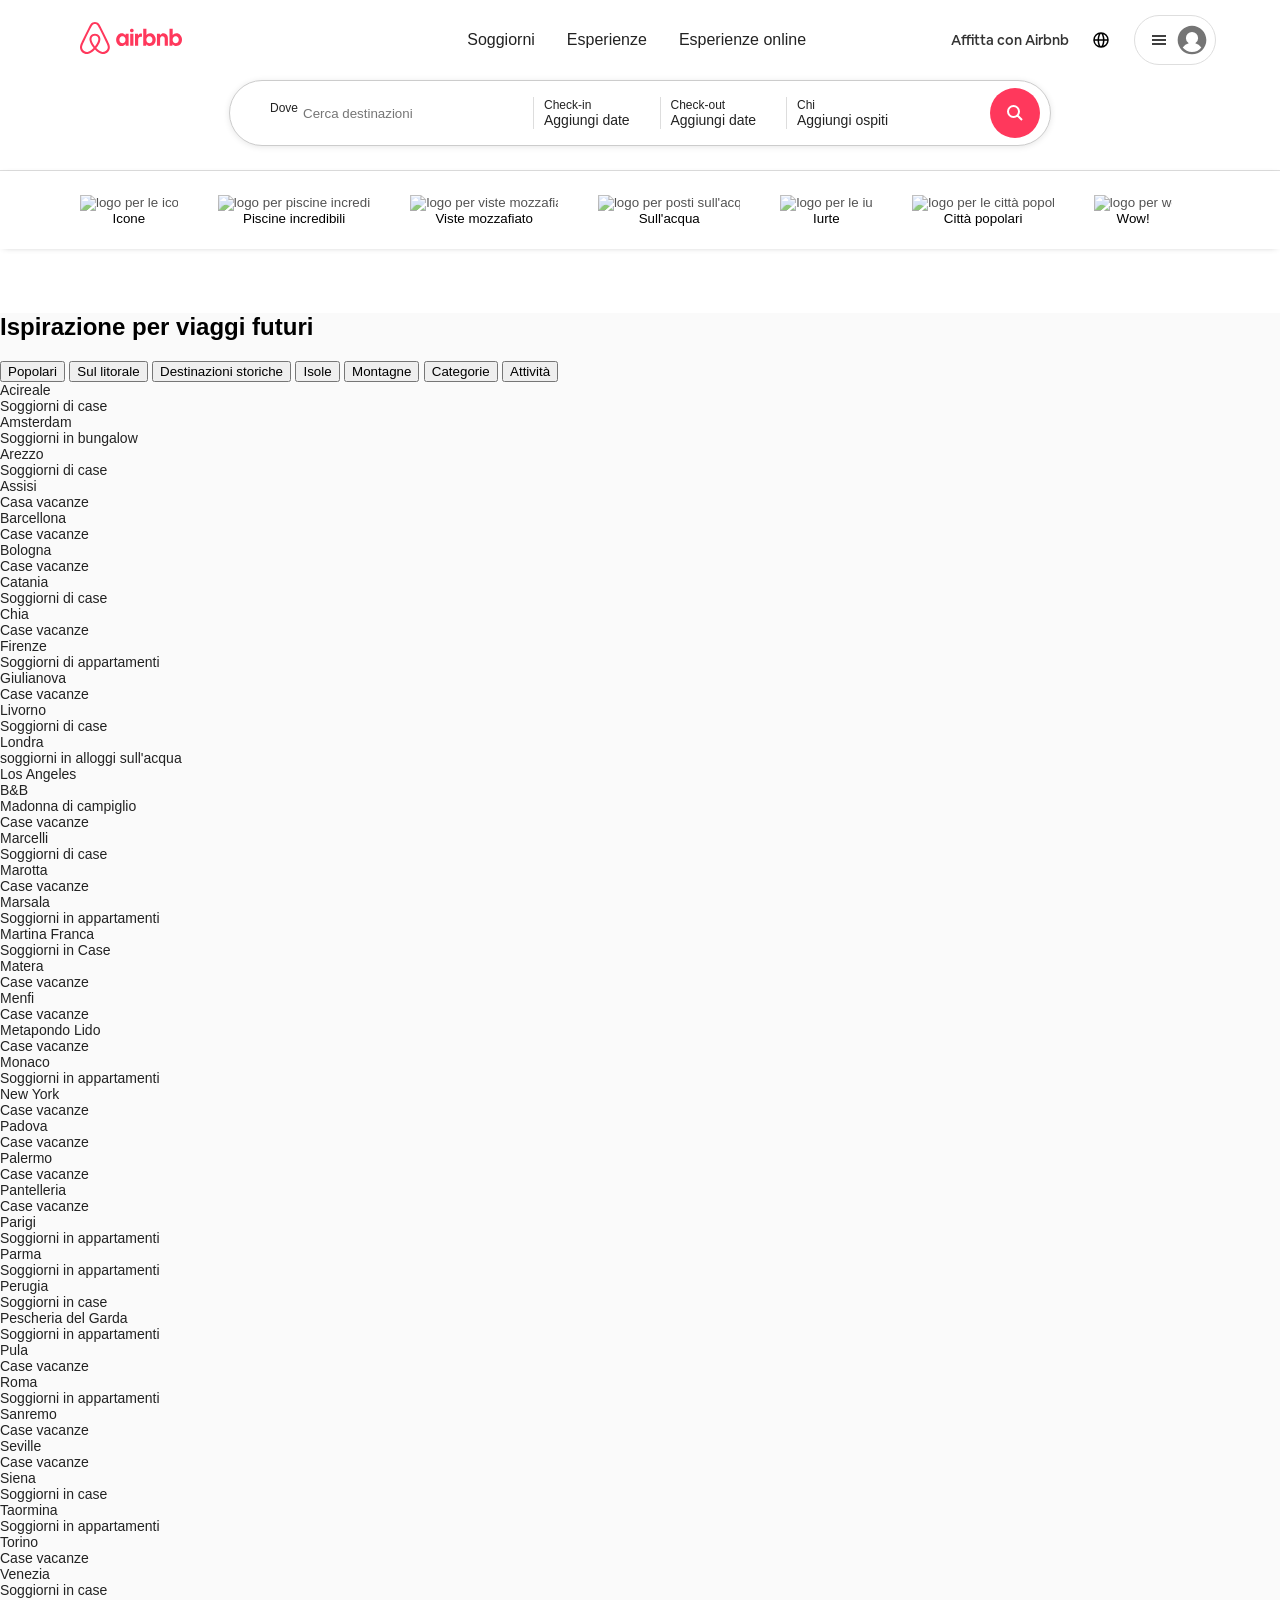
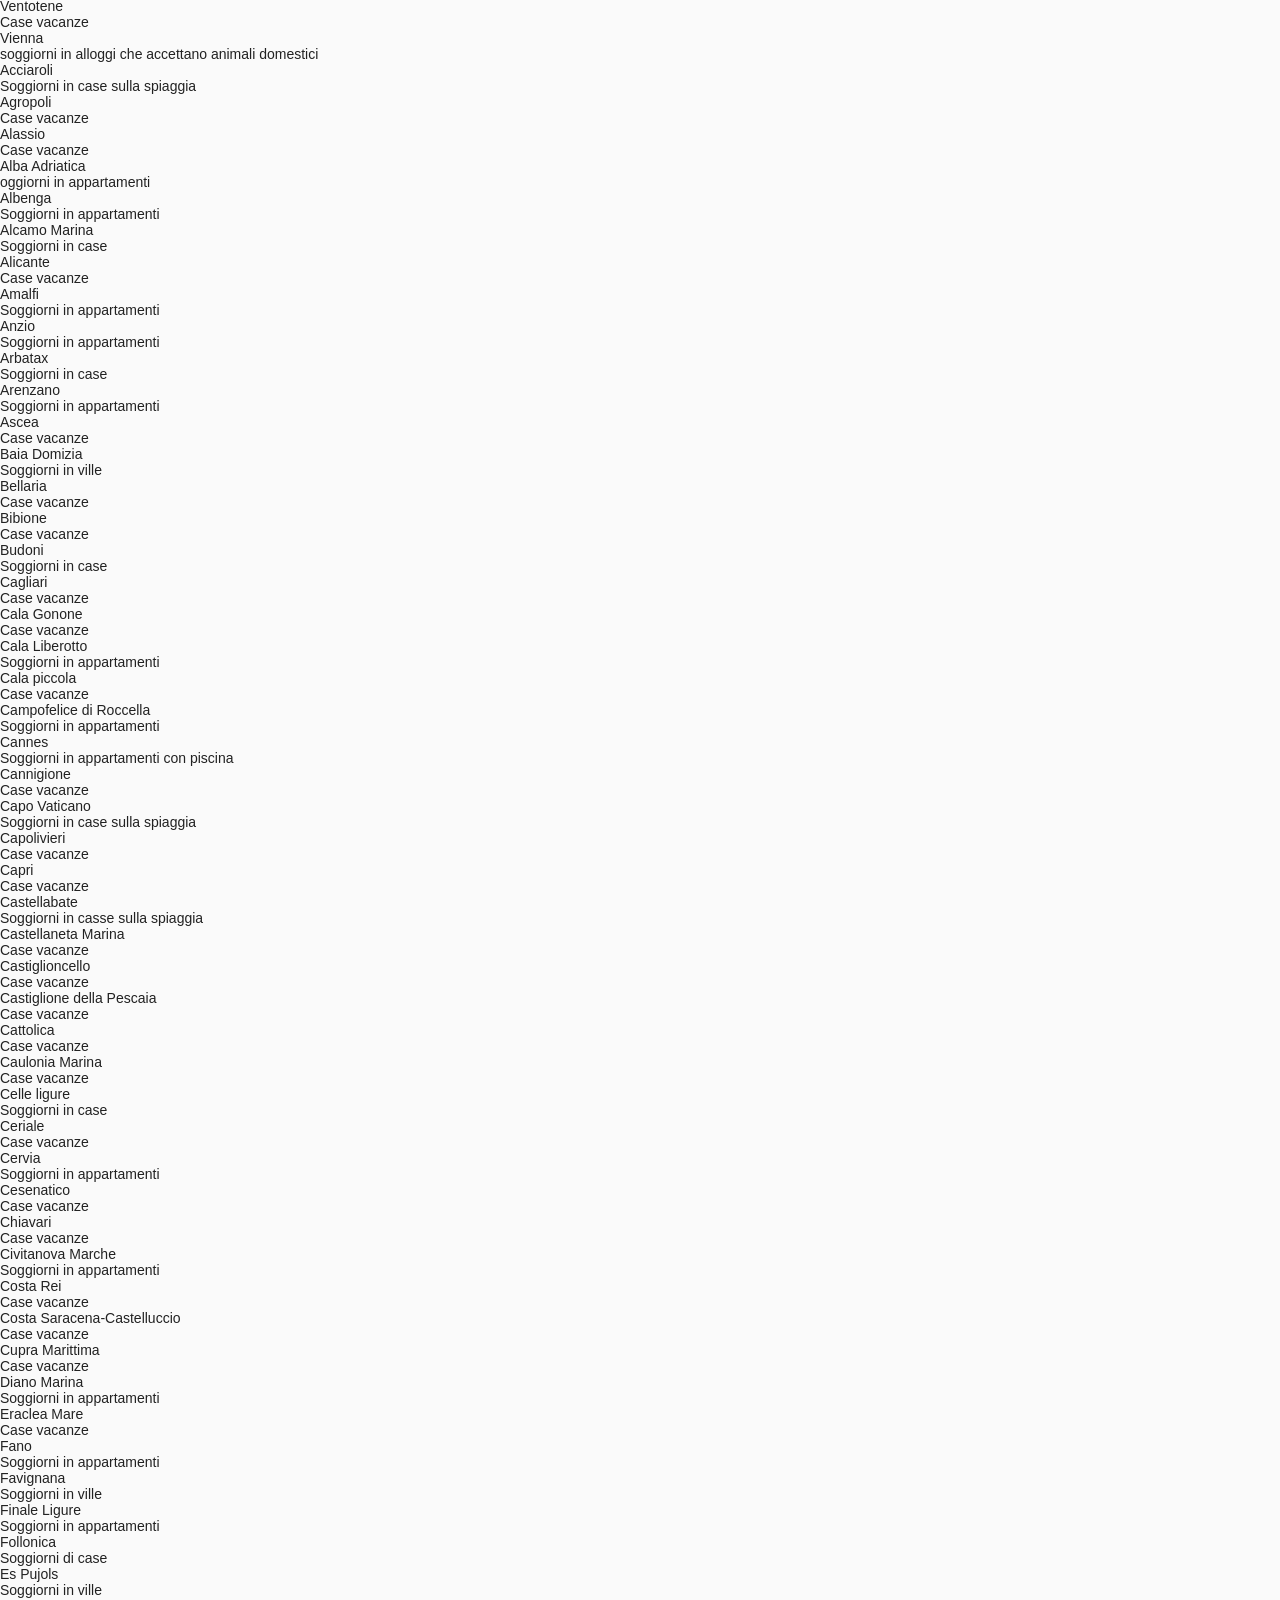
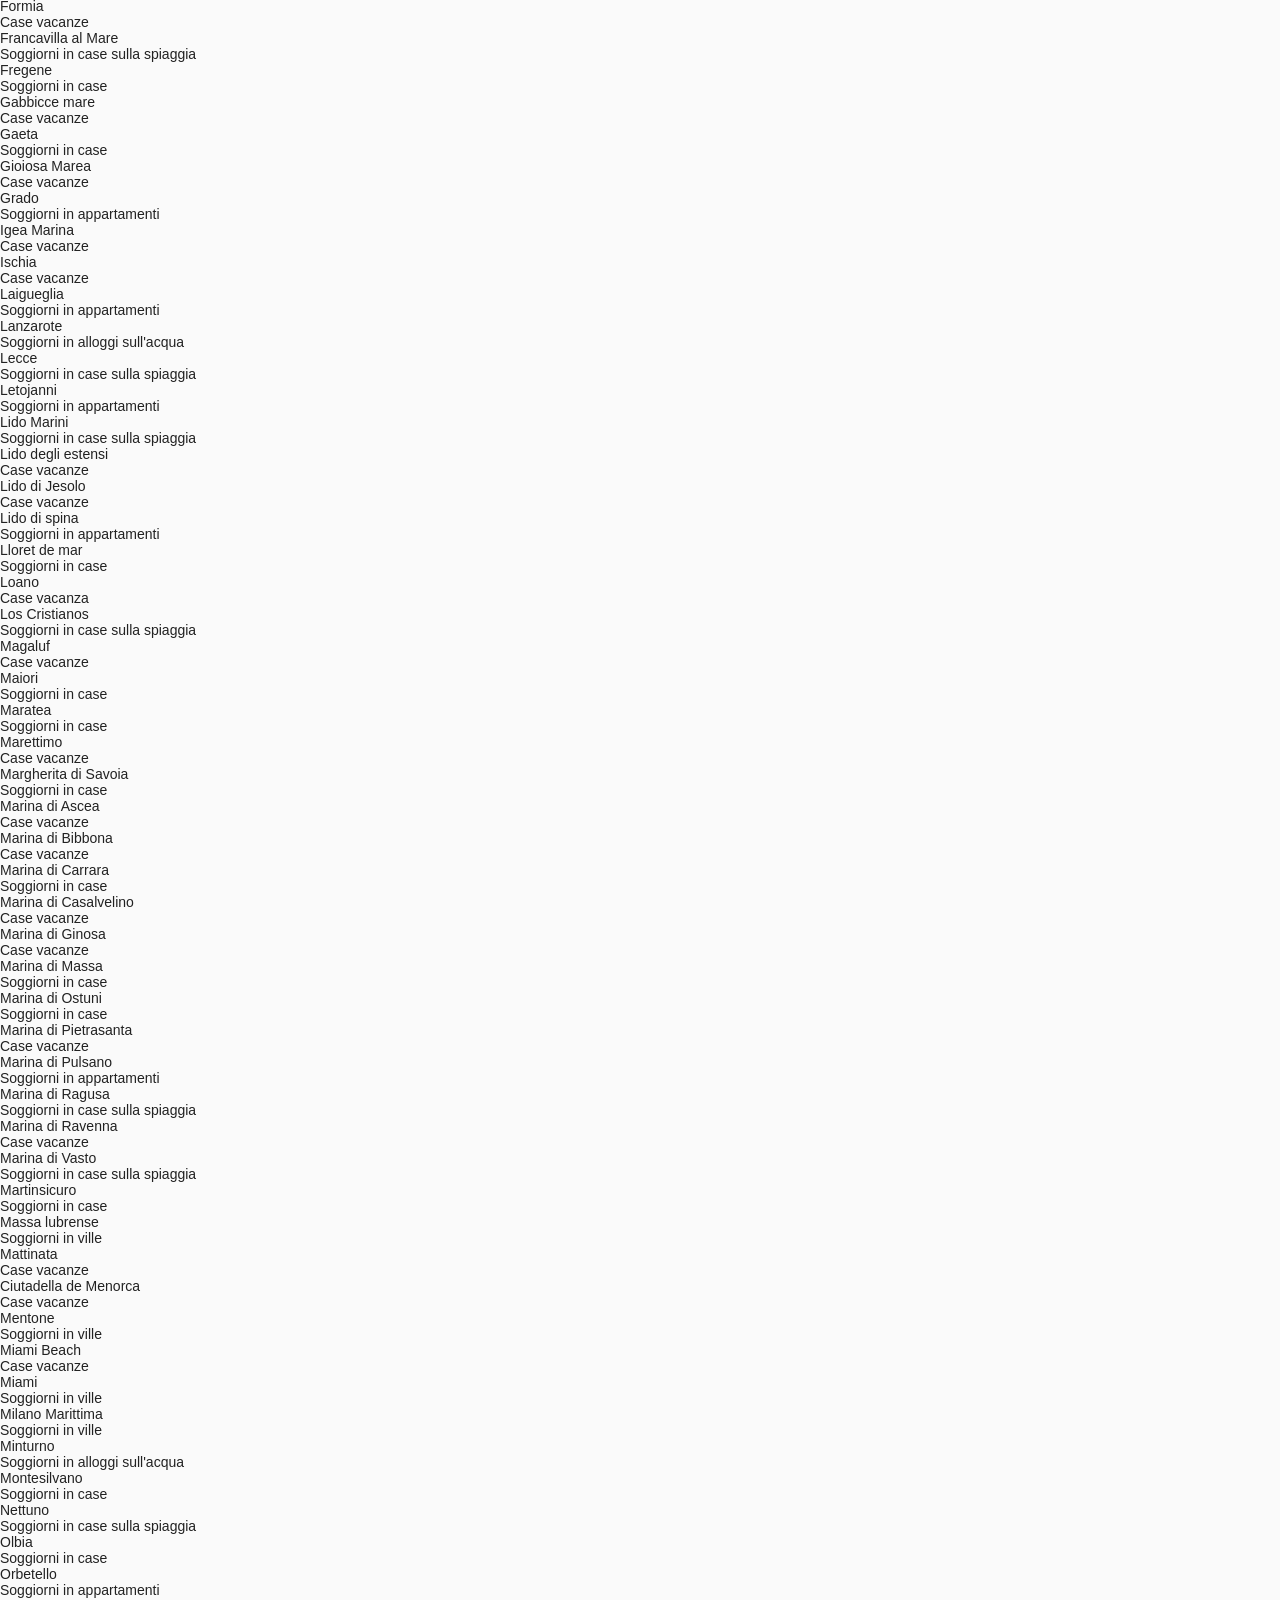
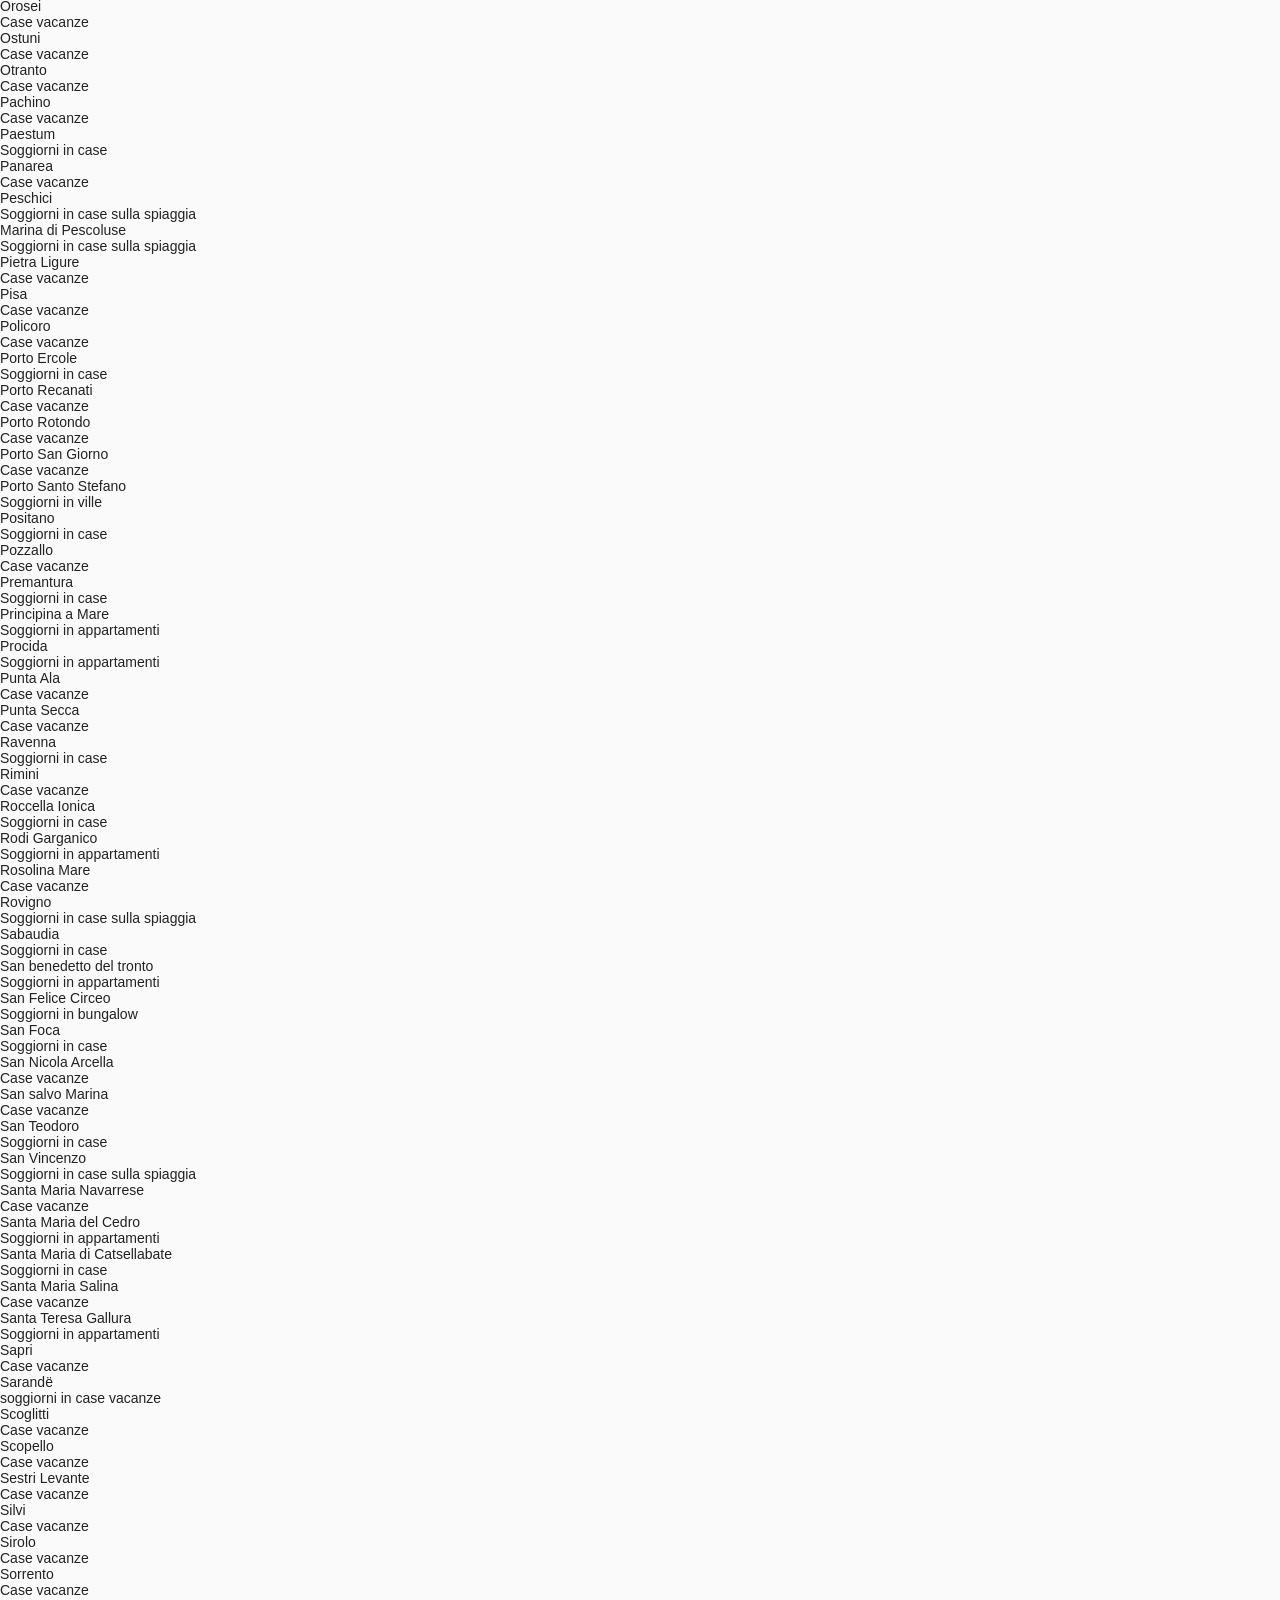
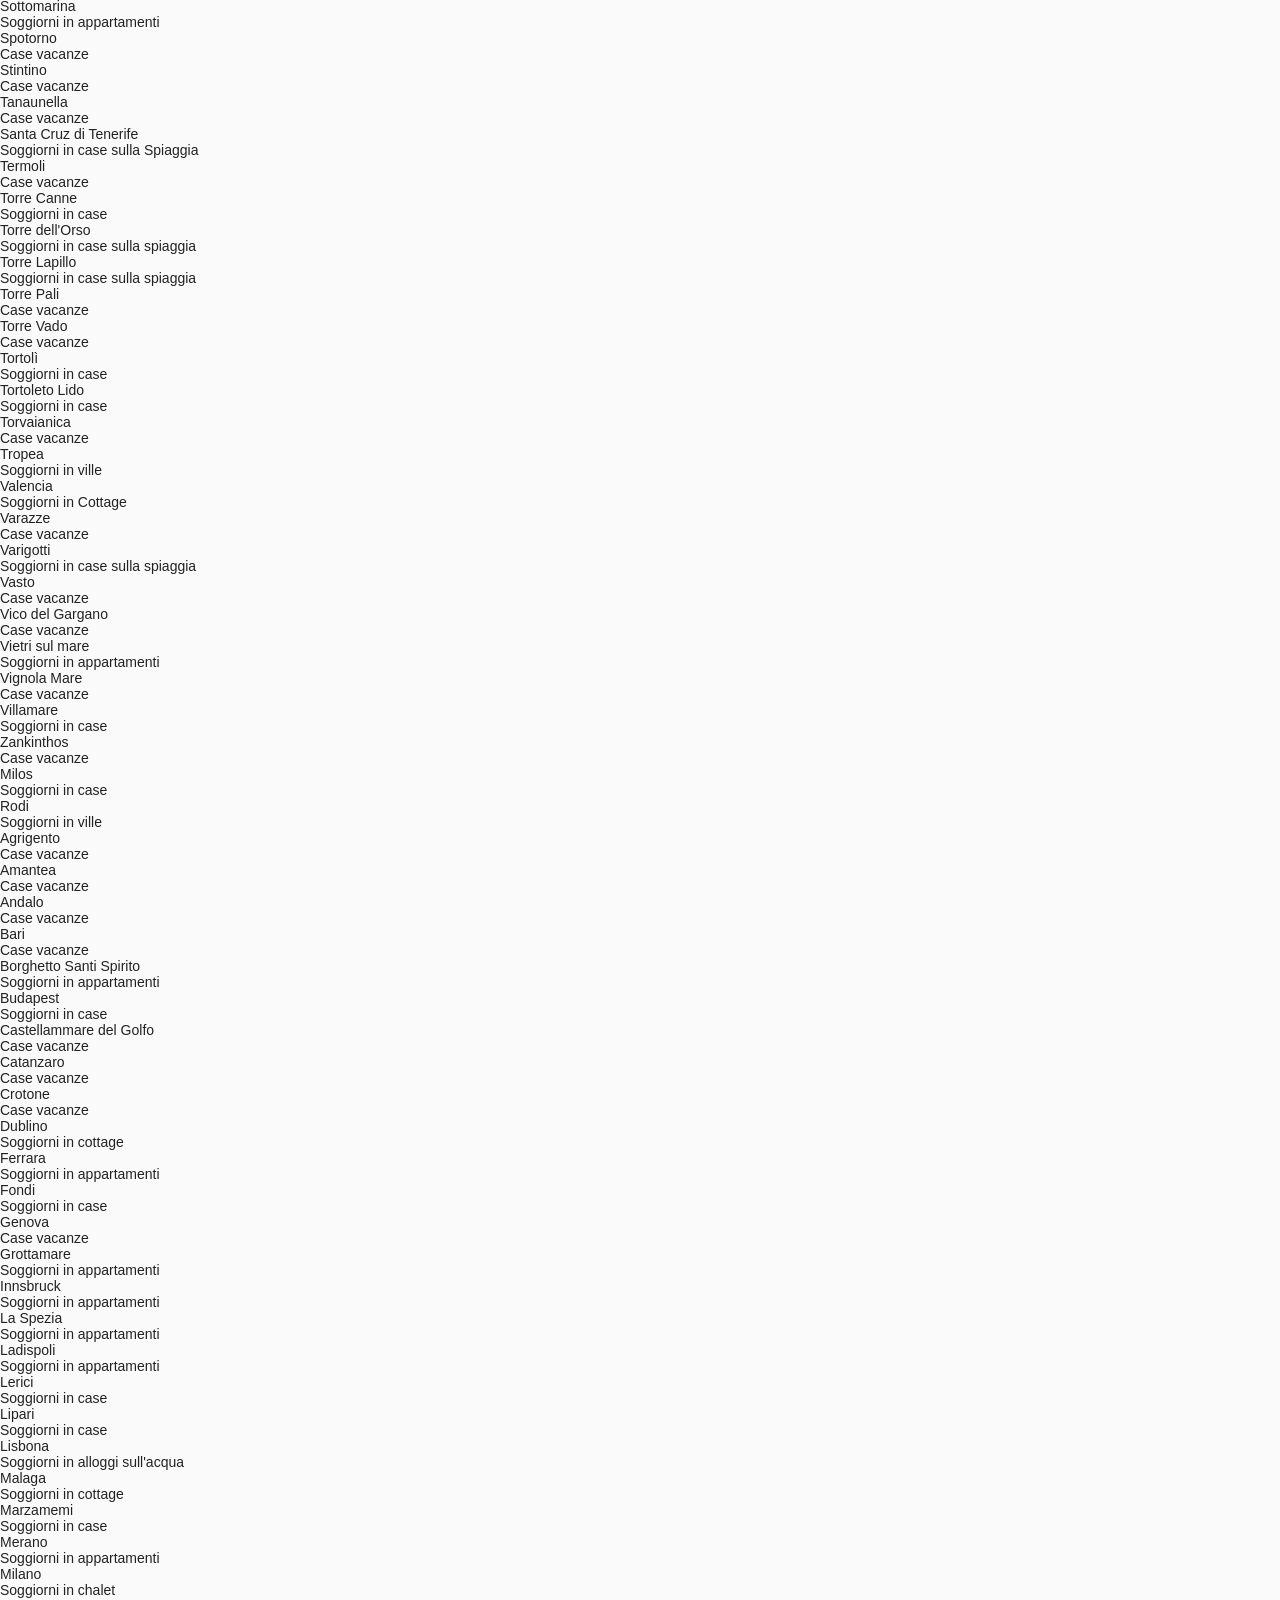
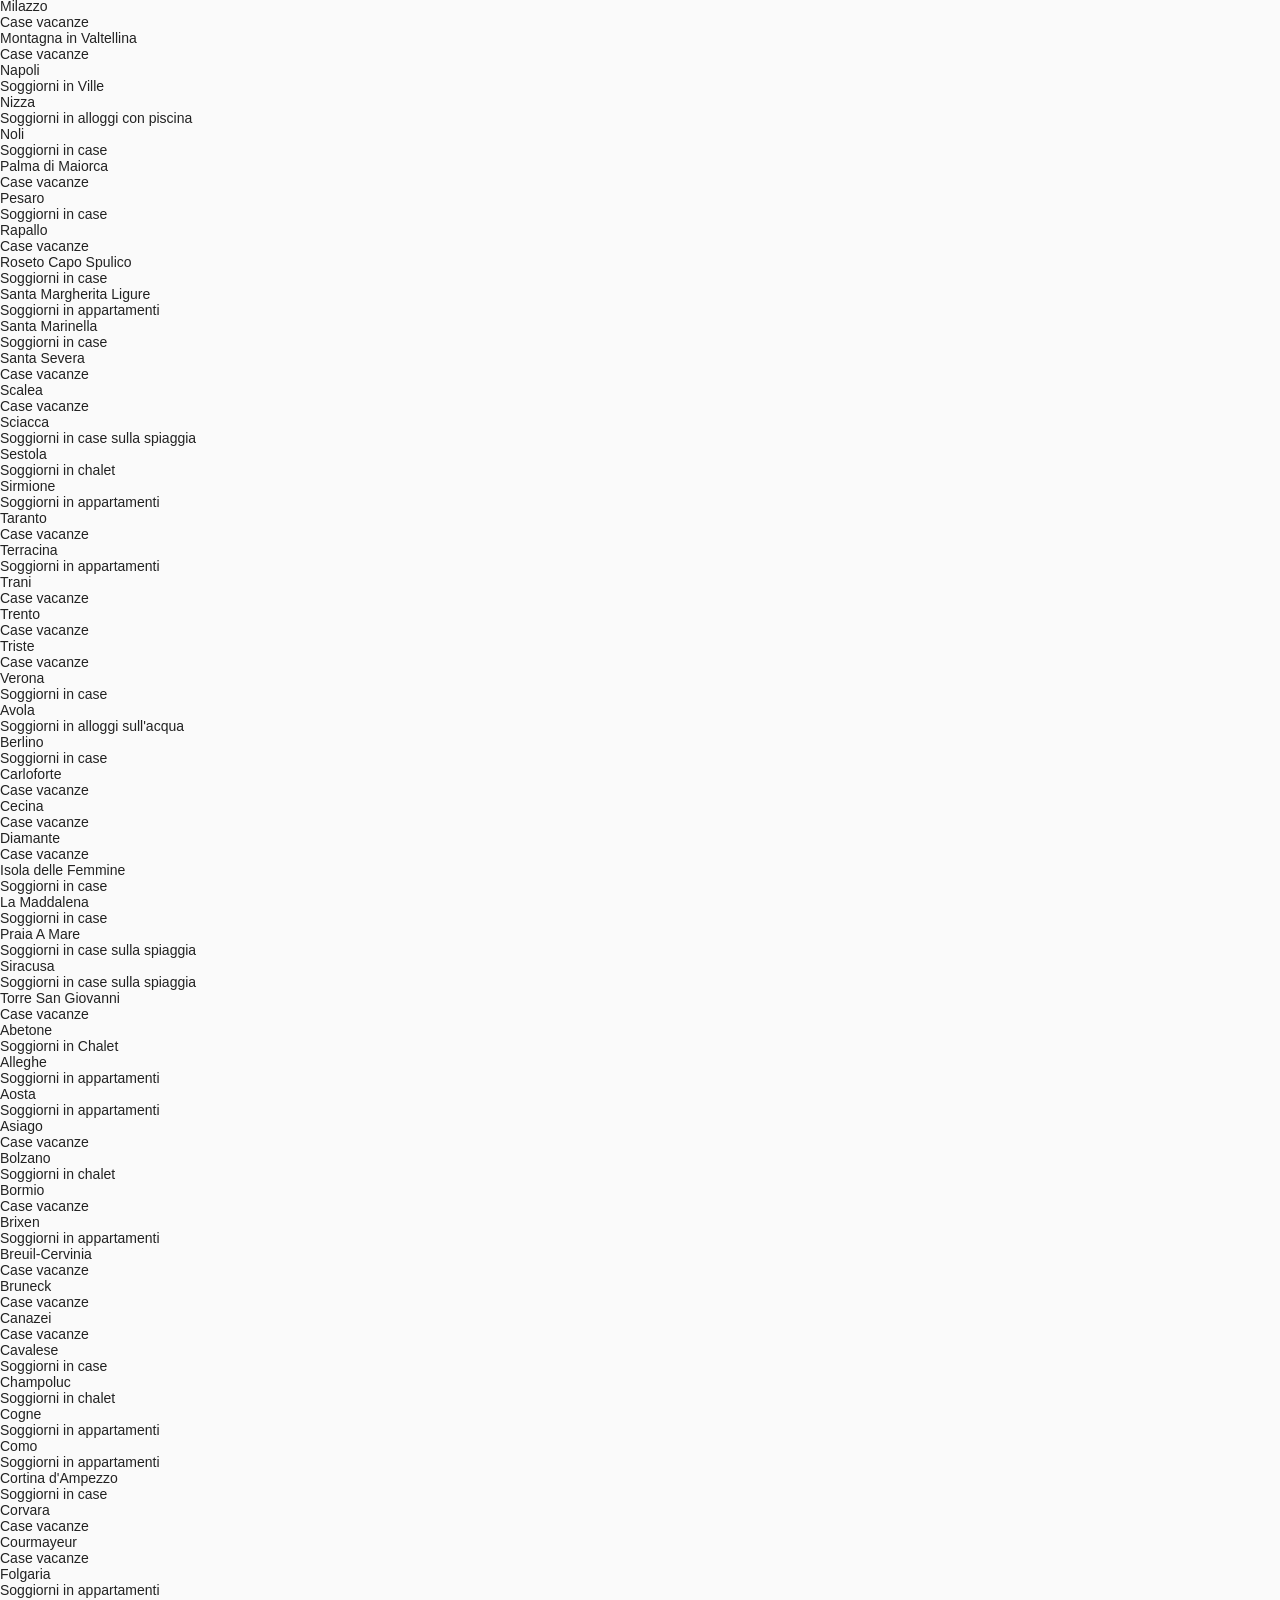
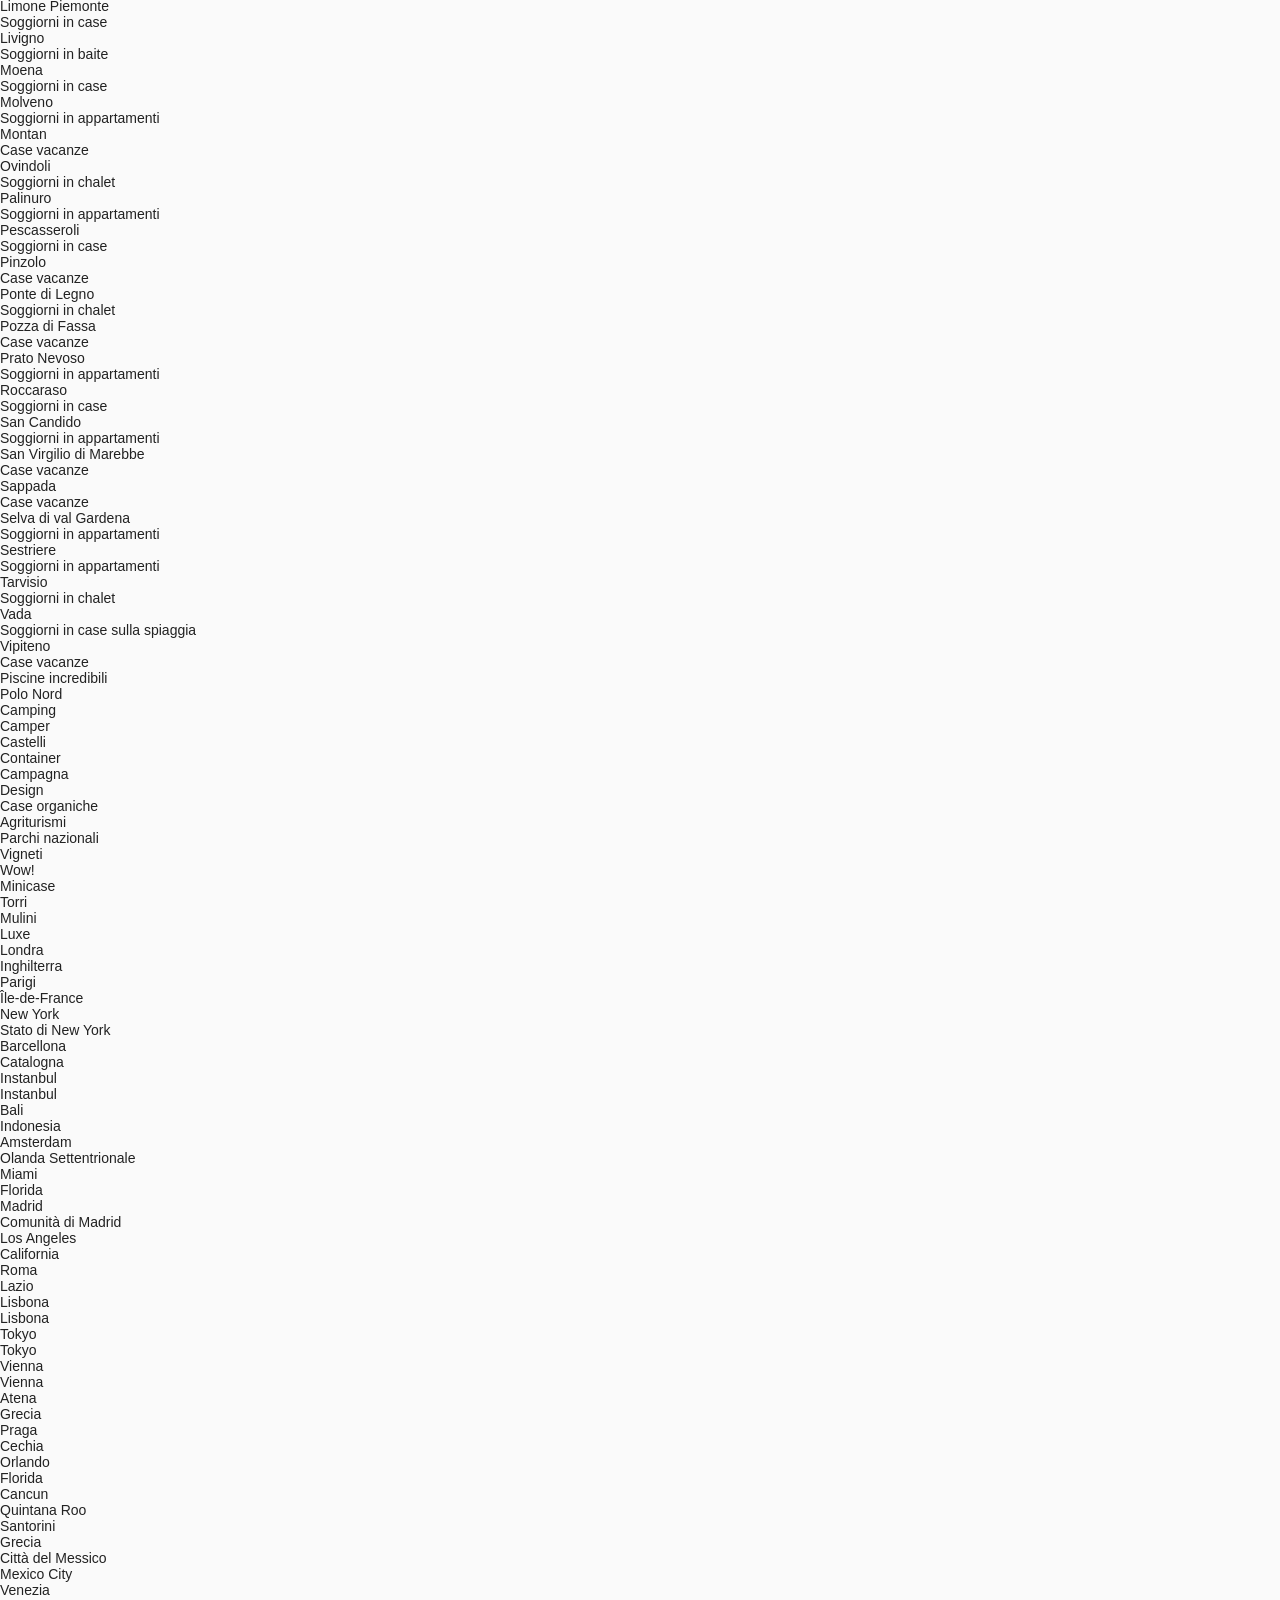
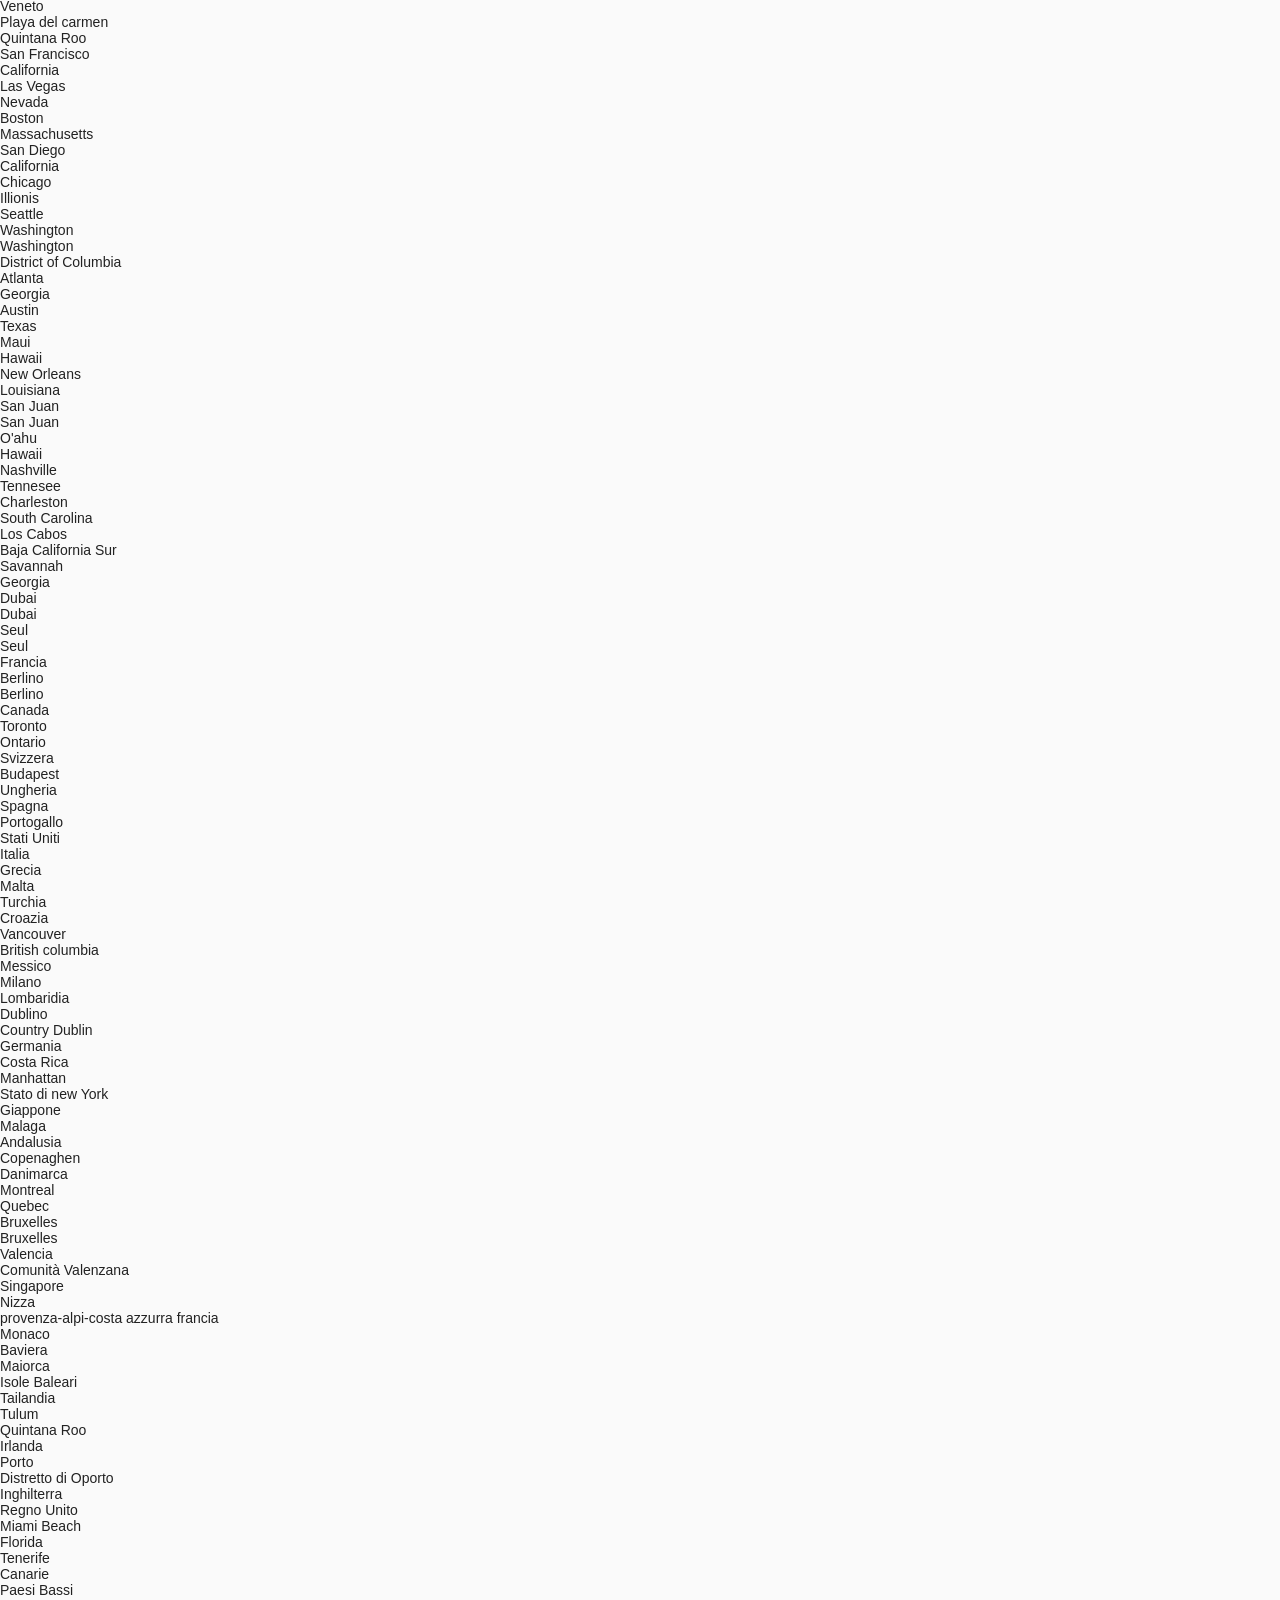
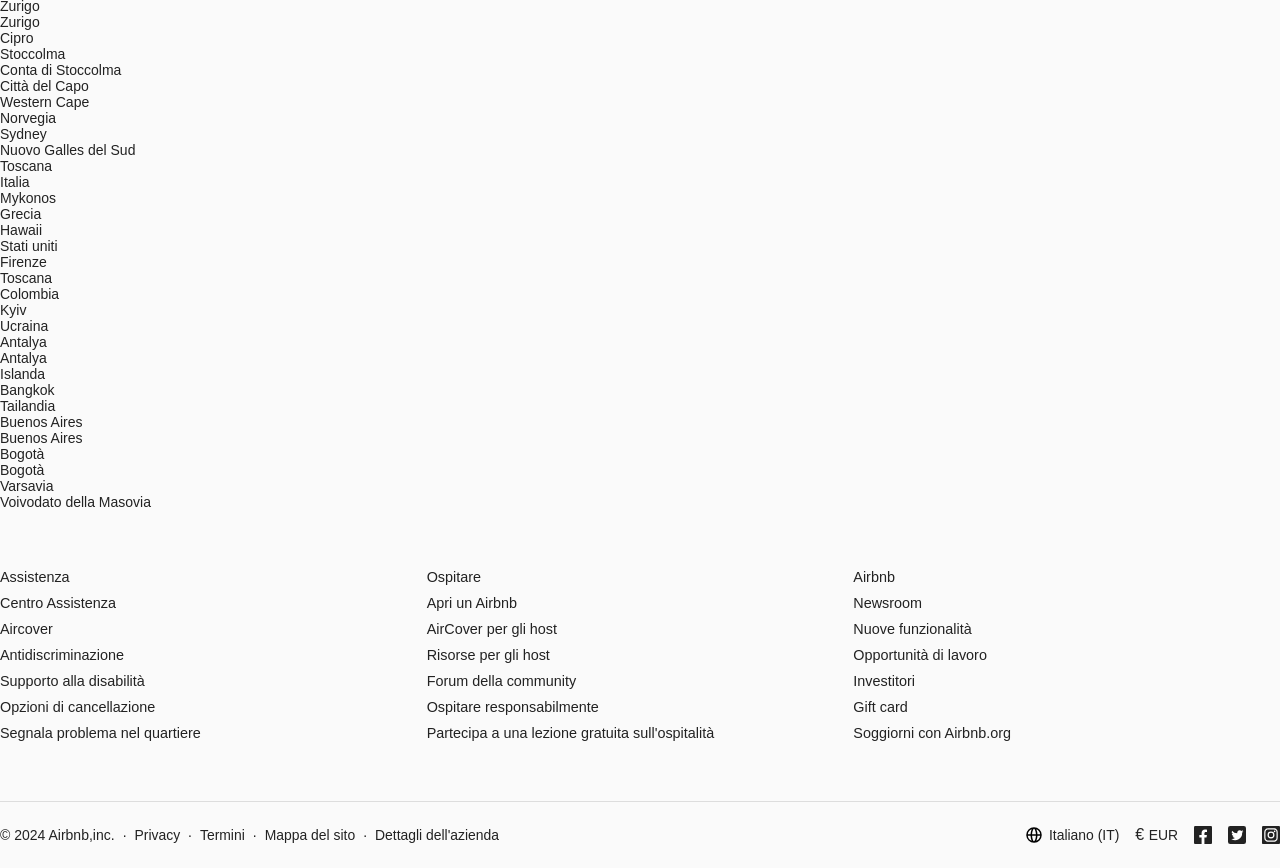
==== index.html @ b26449b7 "Merge branch 'online-experiences' into development" ====
<!DOCTYPE html>
<html lang="it-IT">
  <head>
    <meta charset="UTF-8" />
    <meta name="viewport" content="width=device-width, initial-scale=1.0" />
    <title>
      Airbnb | Case vacanze, baite, case sulla spiaggia e molto altro ancora
    </title>
    <link
      rel="icon"
      href="assets/icons/airbnb_logo_icon_170605.png"
      type="image/png"
    />
    <link rel="stylesheet" href="CSS/styles.css" />
    <link rel="stylesheet" href="CSS/card.css" />
    <link rel="stylesheet" href="CSS/swiper-bundle.min.css" />
  </head>
  <body>
    <header class="nav-container">
        <div class="navbar">
          <!-- logo container -->
          <div class="airbnb-logo-click">
            <a href="index.html">
              <!-- logo ridotto -->
              <div class="logo-s m-80">
                <svg width="30" height="32">
                  <path
                    d="M29.3864 22.7101C29.2429 22.3073 29.0752 21.9176 28.9157 21.5565C28.6701 21.0011 28.4129 20.4446 28.1641 19.9067L28.1444 19.864C25.9255 15.0589 23.5439 10.1881 21.0659 5.38701L20.9607 5.18316C20.7079 4.69289 20.4466 4.18596 20.1784 3.68786C19.8604 3.0575 19.4745 2.4636 19.0276 1.91668C18.5245 1.31651 17.8956 0.833822 17.1853 0.502654C16.475 0.171486 15.7005 -9.83959e-05 14.9165 4.23317e-08C14.1325 9.84805e-05 13.3581 0.171877 12.6478 0.503224C11.9376 0.834571 11.3088 1.31742 10.8059 1.91771C10.3595 2.46476 9.97383 3.05853 9.65572 3.68858C9.38521 4.19115 9.12145 4.70278 8.8664 5.19757L8.76872 5.38696C6.29061 10.1884 3.90903 15.0592 1.69015 19.8639L1.65782 19.9338C1.41334 20.463 1.16057 21.0102 0.919073 21.5563C0.75949 21.9171 0.592009 22.3065 0.448355 22.7103C0.0369063 23.8104 -0.094204 24.9953 0.0668098 26.1585C0.237562 27.334 0.713008 28.4447 1.44606 29.3804C2.17911 30.3161 3.14434 31.0444 4.24614 31.4932C5.07835 31.8299 5.96818 32.002 6.86616 32C7.14824 31.9999 7.43008 31.9835 7.71027 31.9509C8.846 31.8062 9.94136 31.4366 10.9321 30.8639C12.2317 30.1338 13.5152 29.0638 14.9173 27.5348C16.3194 29.0638 17.6029 30.1338 18.9025 30.8639C19.8932 31.4367 20.9886 31.8062 22.1243 31.9509C22.4045 31.9835 22.6864 31.9999 22.9685 32C23.8664 32.002 24.7561 31.8299 25.5883 31.4932C26.6901 31.0444 27.6554 30.3161 28.3885 29.3804C29.1216 28.4447 29.5971 27.3341 29.7679 26.1585C29.9287 24.9952 29.7976 23.8103 29.3864 22.7101ZM14.9173 24.377C13.1816 22.1769 12.0678 20.1338 11.677 18.421C11.5169 17.7792 11.4791 17.1131 11.5656 16.4573C11.6339 15.9766 11.8105 15.5176 12.0821 15.1148C12.4163 14.6814 12.8458 14.3304 13.3374 14.0889C13.829 13.8475 14.3696 13.7219 14.9175 13.7219C15.4655 13.722 16.006 13.8476 16.4976 14.0892C16.9892 14.3307 17.4186 14.6817 17.7528 15.1151C18.0244 15.5181 18.201 15.9771 18.2693 16.4579C18.3556 17.114 18.3177 17.7803 18.1573 18.4223C17.7661 20.1349 16.6526 22.1774 14.9173 24.377ZM27.7406 25.8689C27.6212 26.6908 27.2887 27.4674 26.7762 28.1216C26.2636 28.7759 25.5887 29.2852 24.8183 29.599C24.0393 29.9111 23.1939 30.0217 22.3607 29.9205C21.4946 29.8089 20.6599 29.5239 19.9069 29.0824C18.7501 28.4325 17.5791 27.4348 16.2614 25.9712C18.3591 23.3846 19.669 21.0005 20.154 18.877C20.3723 17.984 20.4196 17.0579 20.2935 16.1475C20.1791 15.3632 19.8879 14.615 19.4419 13.9593C18.9194 13.2519 18.2378 12.6768 17.452 12.2805C16.6661 11.8842 15.798 11.6777 14.9175 11.6777C14.0371 11.6777 13.1689 11.8841 12.383 12.2803C11.5971 12.6765 10.9155 13.2515 10.393 13.9589C9.94707 14.6144 9.65591 15.3624 9.5414 16.1465C9.41524 17.0566 9.4623 17.9822 9.68011 18.8749C10.1648 20.9993 11.4748 23.384 13.5732 25.9714C12.2555 27.4348 11.0845 28.4325 9.92769 29.0825C9.17468 29.5239 8.34007 29.809 7.47395 29.9205C6.64065 30.0217 5.79525 29.9111 5.0162 29.599C4.24581 29.2852 3.57092 28.7759 3.05838 28.1217C2.54585 27.4674 2.21345 26.6908 2.09411 25.8689C1.97932 25.0334 2.07701 24.1825 2.37818 23.3946C2.49266 23.0728 2.62663 22.757 2.7926 22.3818C3.0274 21.851 3.27657 21.3115 3.51759 20.7898L3.54996 20.7197C5.75643 15.9419 8.12481 11.0982 10.5894 6.32294L10.6875 6.13283C10.9384 5.64601 11.1979 5.14267 11.4597 4.6563C11.7101 4.15501 12.0132 3.68171 12.3639 3.2444C12.6746 2.86903 13.0646 2.56681 13.5059 2.35934C13.9473 2.15186 14.4291 2.04426 14.9169 2.04422C15.4047 2.04418 15.8866 2.15171 16.3279 2.35911C16.7693 2.56651 17.1593 2.86867 17.4701 3.24399C17.821 3.68097 18.1242 4.15411 18.3744 4.65538C18.6338 5.13742 18.891 5.63623 19.1398 6.11858L19.2452 6.32315C21.7097 11.0979 24.078 15.9415 26.2847 20.7201L26.3046 20.7631C26.5498 21.2936 26.8033 21.8419 27.042 22.382C27.2082 22.7577 27.3424 23.0738 27.4566 23.3944C27.7576 24.1824 27.8553 25.0333 27.7406 25.8689Z"
                    fill="#FF385C"
                  ></path>
                </svg>
              </div>
              <!-- logo completo -->
              <div class="logo-l m-80">
                <svg width="102" height="32">
                  <path
                    d="M29.3864 22.7101C29.2429 22.3073 29.0752 21.9176 28.9157 21.5565C28.6701 21.0011 28.4129 20.4446 28.1641 19.9067L28.1444 19.864C25.9255 15.0589 23.5439 10.1881 21.0659 5.38701L20.9607 5.18316C20.7079 4.69289 20.4466 4.18596 20.1784 3.68786C19.8604 3.0575 19.4745 2.4636 19.0276 1.91668C18.5245 1.31651 17.8956 0.833822 17.1853 0.502654C16.475 0.171486 15.7005 -9.83959e-05 14.9165 4.23317e-08C14.1325 9.84805e-05 13.3581 0.171877 12.6478 0.503224C11.9376 0.834571 11.3088 1.31742 10.8059 1.91771C10.3595 2.46476 9.97383 3.05853 9.65572 3.68858C9.38521 4.19115 9.12145 4.70278 8.8664 5.19757L8.76872 5.38696C6.29061 10.1884 3.90903 15.0592 1.69015 19.8639L1.65782 19.9338C1.41334 20.463 1.16057 21.0102 0.919073 21.5563C0.75949 21.9171 0.592009 22.3065 0.448355 22.7103C0.0369063 23.8104 -0.094204 24.9953 0.0668098 26.1585C0.237562 27.334 0.713008 28.4447 1.44606 29.3804C2.17911 30.3161 3.14434 31.0444 4.24614 31.4932C5.07835 31.8299 5.96818 32.002 6.86616 32C7.14824 31.9999 7.43008 31.9835 7.71027 31.9509C8.846 31.8062 9.94136 31.4366 10.9321 30.8639C12.2317 30.1338 13.5152 29.0638 14.9173 27.5348C16.3194 29.0638 17.6029 30.1338 18.9025 30.8639C19.8932 31.4367 20.9886 31.8062 22.1243 31.9509C22.4045 31.9835 22.6864 31.9999 22.9685 32C23.8664 32.002 24.7561 31.8299 25.5883 31.4932C26.6901 31.0444 27.6554 30.3161 28.3885 29.3804C29.1216 28.4447 29.5971 27.3341 29.7679 26.1585C29.9287 24.9952 29.7976 23.8103 29.3864 22.7101ZM14.9173 24.377C13.1816 22.1769 12.0678 20.1338 11.677 18.421C11.5169 17.7792 11.4791 17.1131 11.5656 16.4573C11.6339 15.9766 11.8105 15.5176 12.0821 15.1148C12.4163 14.6814 12.8458 14.3304 13.3374 14.0889C13.829 13.8475 14.3696 13.7219 14.9175 13.7219C15.4655 13.722 16.006 13.8476 16.4976 14.0892C16.9892 14.3307 17.4186 14.6817 17.7528 15.1151C18.0244 15.5181 18.201 15.9771 18.2693 16.4579C18.3556 17.114 18.3177 17.7803 18.1573 18.4223C17.7661 20.1349 16.6526 22.1774 14.9173 24.377ZM27.7406 25.8689C27.6212 26.6908 27.2887 27.4674 26.7762 28.1216C26.2636 28.7759 25.5887 29.2852 24.8183 29.599C24.0393 29.9111 23.1939 30.0217 22.3607 29.9205C21.4946 29.8089 20.6599 29.5239 19.9069 29.0824C18.7501 28.4325 17.5791 27.4348 16.2614 25.9712C18.3591 23.3846 19.669 21.0005 20.154 18.877C20.3723 17.984 20.4196 17.0579 20.2935 16.1475C20.1791 15.3632 19.8879 14.615 19.4419 13.9593C18.9194 13.2519 18.2378 12.6768 17.452 12.2805C16.6661 11.8842 15.798 11.6777 14.9175 11.6777C14.0371 11.6777 13.1689 11.8841 12.383 12.2803C11.5971 12.6765 10.9155 13.2515 10.393 13.9589C9.94707 14.6144 9.65591 15.3624 9.5414 16.1465C9.41524 17.0566 9.4623 17.9822 9.68011 18.8749C10.1648 20.9993 11.4748 23.384 13.5732 25.9714C12.2555 27.4348 11.0845 28.4325 9.92769 29.0825C9.17468 29.5239 8.34007 29.809 7.47395 29.9205C6.64065 30.0217 5.79525 29.9111 5.0162 29.599C4.24581 29.2852 3.57092 28.7759 3.05838 28.1217C2.54585 27.4674 2.21345 26.6908 2.09411 25.8689C1.97932 25.0334 2.07701 24.1825 2.37818 23.3946C2.49266 23.0728 2.62663 22.757 2.7926 22.3818C3.0274 21.851 3.27657 21.3115 3.51759 20.7898L3.54996 20.7197C5.75643 15.9419 8.12481 11.0982 10.5894 6.32294L10.6875 6.13283C10.9384 5.64601 11.1979 5.14267 11.4597 4.6563C11.7101 4.15501 12.0132 3.68171 12.3639 3.2444C12.6746 2.86903 13.0646 2.56681 13.5059 2.35934C13.9473 2.15186 14.4291 2.04426 14.9169 2.04422C15.4047 2.04418 15.8866 2.15171 16.3279 2.35911C16.7693 2.56651 17.1593 2.86867 17.4701 3.24399C17.821 3.68097 18.1242 4.15411 18.3744 4.65538C18.6338 5.13742 18.891 5.63623 19.1398 6.11858L19.2452 6.32315C21.7097 11.0979 24.078 15.9415 26.2847 20.7201L26.3046 20.7631C26.5498 21.2936 26.8033 21.8419 27.042 22.382C27.2082 22.7577 27.3424 23.0738 27.4566 23.3944C27.7576 24.1824 27.8553 25.0333 27.7406 25.8689Z"
                    fill="#FF385C"
                  ></path>
                  <path
                    d="M41.6847 24.1196C40.8856 24.1196 40.1505 23.9594 39.4792 23.6391C38.808 23.3188 38.2327 22.8703 37.7212 22.2937C37.2098 21.7172 36.8263 21.0445 36.5386 20.3078C36.2509 19.539 36.123 18.7062 36.123 17.8093C36.123 16.9124 36.2829 16.0475 36.5705 15.2787C36.8582 14.51 37.2737 13.8373 37.7852 13.2287C38.2966 12.6521 38.9039 12.1716 39.6071 11.8513C40.3103 11.531 41.0455 11.3708 41.8765 11.3708C42.6756 11.3708 43.3788 11.531 44.0181 11.8833C44.6574 12.2037 45.1688 12.6841 45.5843 13.2927L45.6802 11.7232H48.6209V23.7992H45.6802L45.5843 22.0375C45.1688 22.6781 44.6254 23.1906 43.9222 23.575C43.2829 23.9274 42.5158 24.1196 41.6847 24.1196ZM42.4519 21.2367C43.0272 21.2367 43.5386 21.0765 44.0181 20.7882C44.4656 20.4679 44.8172 20.0515 45.1049 19.539C45.3606 19.0265 45.4884 18.4179 45.4884 17.7452C45.4884 17.0725 45.3606 16.4639 45.1049 15.9514C44.8492 15.4389 44.4656 15.0225 44.0181 14.7022C43.5706 14.3818 43.0272 14.2537 42.4519 14.2537C41.8765 14.2537 41.3651 14.4139 40.8856 14.7022C40.4382 15.0225 40.0866 15.4389 39.7989 15.9514C39.5432 16.4639 39.4153 17.0725 39.4153 17.7452C39.4153 18.4179 39.5432 19.0265 39.7989 19.539C40.0546 20.0515 40.4382 20.4679 40.8856 20.7882C41.3651 21.0765 41.8765 21.2367 42.4519 21.2367ZM53.6392 8.4559C53.6392 8.80825 53.5753 9.12858 53.4154 9.38483C53.2556 9.64109 53.0319 9.86531 52.7442 10.0255C52.4565 10.1856 52.1369 10.2497 51.8173 10.2497C51.4976 10.2497 51.178 10.1856 50.8903 10.0255C50.6026 9.86531 50.3789 9.64109 50.2191 9.38483C50.0592 9.09654 49.9953 8.80825 49.9953 8.4559C49.9953 8.10355 50.0592 7.78323 50.2191 7.52697C50.3789 7.23868 50.6026 7.04649 50.8903 6.88633C51.178 6.72617 51.4976 6.66211 51.8173 6.66211C52.1369 6.66211 52.4565 6.72617 52.7442 6.88633C53.0319 7.04649 53.2556 7.27072 53.4154 7.52697C53.5433 7.78323 53.6392 8.07152 53.6392 8.4559ZM50.2191 23.7672V11.6911H53.4154V23.7672H50.2191V23.7672ZM61.9498 14.8623V14.8943C61.79 14.8303 61.5982 14.7982 61.4383 14.7662C61.2466 14.7342 61.0867 14.7342 60.895 14.7342C60 14.7342 59.3287 14.9904 58.8812 15.535C58.4018 16.0795 58.178 16.8483 58.178 17.8413V23.7672H54.9817V11.6911H57.9223L58.0182 13.517C58.3379 12.8763 58.7214 12.3958 59.2648 12.0435C59.7762 11.6911 60.3835 11.531 61.0867 11.531C61.3105 11.531 61.5342 11.563 61.726 11.595C61.8219 11.6271 61.8858 11.6271 61.9498 11.6591V14.8623ZM63.2283 23.7672V6.72617H66.4247V13.2287C66.8722 12.6521 67.3836 12.2036 68.0229 11.8513C68.6622 11.531 69.3654 11.3388 70.1645 11.3388C70.9635 11.3388 71.6987 11.4989 72.3699 11.8193C73.0412 12.1396 73.6165 12.588 74.128 13.1646C74.6394 13.7412 75.0229 14.4139 75.3106 15.1506C75.5983 15.9194 75.7261 16.7522 75.7261 17.6491C75.7261 18.546 75.5663 19.4109 75.2787 20.1796C74.991 20.9484 74.5755 21.6211 74.064 22.2297C73.5526 22.8063 72.9453 23.2867 72.2421 23.6071C71.5389 23.9274 70.8037 24.0875 69.9727 24.0875C69.1736 24.0875 68.4704 23.9274 67.8311 23.575C67.1918 23.2547 66.6804 22.7742 66.2649 22.1656L66.169 23.7352L63.2283 23.7672ZM69.3973 21.2367C69.9727 21.2367 70.4841 21.0765 70.9635 20.7882C71.411 20.4679 71.7626 20.0515 72.0503 19.539C72.306 19.0265 72.4339 18.4179 72.4339 17.7452C72.4339 17.0725 72.306 16.4639 72.0503 15.9514C71.7626 15.4389 71.411 15.0225 70.9635 14.7022C70.5161 14.3818 69.9727 14.2537 69.3973 14.2537C68.822 14.2537 68.3106 14.4139 67.8311 14.7022C67.3836 15.0225 67.032 15.4389 66.7443 15.9514C66.4886 16.4639 66.3608 17.0725 66.3608 17.7452C66.3608 18.4179 66.4886 19.0265 66.7443 19.539C67 20.0515 67.3836 20.4679 67.8311 20.7882C68.3106 21.0765 68.822 21.2367 69.3973 21.2367ZM76.9408 23.7672V11.6911H79.8814L79.9773 13.2607C80.3289 12.6841 80.8084 12.2357 81.4157 11.8833C82.023 11.531 82.7262 11.3708 83.5253 11.3708C84.4203 11.3708 85.1874 11.595 85.8267 12.0115C86.4979 12.4279 87.0094 13.0365 87.361 13.8053C87.7126 14.574 87.9043 15.5029 87.9043 16.56V23.7992H84.708V16.9764C84.708 16.1436 84.5162 15.4709 84.1326 14.9904C83.7491 14.51 83.2376 14.2537 82.5664 14.2537C82.0869 14.2537 81.6714 14.3498 81.2878 14.574C80.9362 14.7982 80.6486 15.0865 80.4248 15.503C80.2011 15.8873 80.1052 16.3678 80.1052 16.8483V23.7672H76.9408V23.7672ZM89.5025 23.7672V6.72617H92.6989V13.2287C93.1464 12.6521 93.6578 12.2036 94.2971 11.8513C94.9364 11.531 95.6396 11.3388 96.4387 11.3388C97.2378 11.3388 97.9729 11.4989 98.6442 11.8193C99.3154 12.1396 99.8907 12.588 100.402 13.1646C100.914 13.7412 101.297 14.4139 101.585 15.1506C101.873 15.9194 102 16.7522 102 17.6491C102 18.546 101.841 19.4109 101.553 20.1796C101.265 20.9484 100.85 21.6211 100.338 22.2297C99.8268 22.8063 99.2195 23.2867 98.5163 23.6071C97.8131 23.9274 97.0779 24.0875 96.2469 24.0875C95.4478 24.0875 94.7446 23.9274 94.1053 23.575C93.466 23.2547 92.9546 22.7742 92.5391 22.1656L92.4432 23.7352L89.5025 23.7672ZM95.7035 21.2367C96.2788 21.2367 96.7903 21.0765 97.2697 20.7882C97.7172 20.4679 98.0688 20.0515 98.3565 19.539C98.6122 19.0265 98.7401 18.4179 98.7401 17.7452C98.7401 17.0725 98.6122 16.4639 98.3565 15.9514C98.1008 15.4389 97.7172 15.0225 97.2697 14.7022C96.8222 14.3818 96.2788 14.2537 95.7035 14.2537C95.1281 14.2537 94.6167 14.4139 94.1373 14.7022C93.6898 15.0225 93.3382 15.4389 93.0505 15.9514C92.7628 16.4639 92.6669 17.0725 92.6669 17.7452C92.6669 18.4179 92.7948 19.0265 93.0505 19.539C93.3062 20.0515 93.6898 20.4679 94.1373 20.7882C94.6167 21.0765 95.0962 21.2367 95.7035 21.2367Z"
                    fill="#FF385C"
                  ></path>
                </svg>
              </div>
            </a>
          </div>
          <div class="middle-links">
            <button type="button">
              <a href="#">Soggiorni</a>
            </button>
            <button type="button">
              <a href="#">Esperienze</a>
            </button>
            <button>
              <a href="online-experiences.html">Esperienze online</a>
            </button>
          </div>
          <div class="side-menu">
            <a id="link-affitto" href="#">Affitta con Airbnb</a>
            <div class="lang-menu-btn">
              <button type="button">
                <svg
                  xmlns="http://www.w3.org/2000/svg"
                  viewBox="0 0 16 16"
                  aria-hidden="true"
                  role="presentation"
                  focusable="false"
                  style="
                    display: block;
                    height: 16px;
                    width: 16px;
                    fill: currentcolor;
                  "
                >
                  <path
                    d="M8 .25a7.77 7.77 0 0 1 7.75 7.78 7.75 7.75 0 0 1-7.52 7.72h-.25A7.75 7.75 0 0 1
                            .25 8.24v-.25A7.75 7.75 0 0 1 8 .25zm1.95 8.5h-3.9c.15 2.9 1.17 5.34 1.88 5.5H8c.68 0 1.72-2.37
                            1.93-5.23zm4.26 0h-2.76c-.09 1.96-.53 3.78-1.18 5.08A6.26 6.26 0 0 0 14.17 9zm-9.67 0H1.8a6.26
                            6.26 0 0 0 3.94 5.08 12.59 12.59 0 0 1-1.16-4.7l-.03-.38zm1.2-6.58-.12.05a6.26 6.26 0 0 0-3.83
                            5.03h2.75c.09-1.83.48-3.54 1.06-4.81zm2.25-.42c-.7 0-1.78 2.51-1.94 5.5h3.9c-.15-2.9-1.18-5.34-1.89-5.5h-.07zm2.28.43.03.05a12.95
                            12.95 0 0 1 1.15 5.02h2.75a6.28 6.28 0 0 0-3.93-5.07z"
                  ></path>
                </svg>
              </button>
            </div>
            <div class="user-menu">
              <button class="menu-button" type="button">
                <div class="hamburger">
                  <svg
                    xmlns="http://www.w3.org/2000/svg"
                    viewBox="0 0 32 32"
                    aria-hidden="true"
                    role="presentation"
                    focusable="false"
                    style="
                      display: block;
                      fill: none;
                      height: 16px;
                      width: 16px;
                      stroke: currentcolor;
                      stroke-width: 3;
                      overflow: visible;
                    "
                  >
                    <g fill="none">
                      <path d="M2 16h28M2 24h28M2 8h28"></path>
                    </g>
                  </svg>
                </div>
                <div class="user-pic">
                  <svg
                    xmlns="http://www.w3.org/2000/svg"
                    viewBox="0 0 32 32"
                    aria-hidden="true"
                    role="presentation"
                    focusable="false"
                    style="
                      display: block;
                      height: 100%;
                      width: 100%;
                      fill: #757575;
                    "
                  >
                    <path
                      d="M16 .7C7.56.7.7 7.56.7 16S7.56 31.3 16 31.3 31.3 24.44 31.3 16 24.44.7 16
                                    .7zm0 28c-4.02 0-7.6-1.88-9.93-4.81a12.43 12.43 0 0 1 6.45-4.4A6.5 6.5 0 0 1 9.5
                                    14a6.5 6.5 0 0 1 13 0 6.51 6.51 0 0 1-3.02 5.5 12.42 12.42 0 0 1 6.45 4.4A12.67 12.67
                                    0 0 1 16 28.7z"
                    ></path>
                  </svg>
                </div>
              </button>
              <div class="user-menu-open">
                <div>
                  <a href="#"><strong>Registrati</strong></a>
                  <a href="#">Accedi</a>
                  <hr />
                </div>
                <div>
                  <a href="#">Gift card</a>
                  <a href="#">Affitta con Airbnb</a>
                  <a href="#">Centro Assistenza</a>
                </div>
              </div>
            </div>
          </div>
        </div>
        <div class="search-bar" id="search-bar">
          <div class="place">
            <label for="place-search">
              <div class="place-input">
                <div class="tag">Dove</div>
                <input
                  type="search"
                  id="place-search"
                  name="query"
                  placeholder="Cerca destinazioni"
                  aria-autocomplete="none"
                />
              </div>
            </label>
            <div class="place-panel hidden">
              <div class="regions">
                <p>Cerca per regione</p>
                <div class="grid-container">
                  <div class="grid-item">
                    <button type="button">
                      <img
                        class="place-img"
                        src="https://a0.muscache.com/pictures/f9ec8a23-ed44-420b-83e5-10ff1f071a13.jpg?im_w=320"
                        alt="Qualsiasi posto random nel mondo"
                      />
                      <p>Sono flessibile</p>
                    </button>
                  </div>
                  <div class="grid-item">
                    <button type="button">
                      <img
                        class="place-img"
                        src="https://a0.muscache.com/im/pictures/06a30699-aead-492e-ad08-33ec0b383399.jpg?im_w=320"
                        alt="America del Sud"
                      />
                      <p>America del Sud</p>
                    </button>
                  </div>
                  <div class="grid-item">
                    <button type="button">
                      <img
                        class="place-img"
                        src="https://a0.muscache.com/im/pictures/a0fd6dfc-6bec-4abb-850e-9ab78ed7bf37.jpg?im_w=320"
                        alt="Spagna"
                      />
                      <p>Spagna</p>
                    </button>
                  </div>
                  <div class="grid-item">
                    <button type="button">
                      <img
                        class="place-img"
                        src="https://a0.muscache.com/im/pictures/4e762891-75a3-4fe1-b73a-cd7e673ba915.jpg?im_w=320"
                        alt="Stati Uniti"
                      />
                      <p>Stati Uniti</p>
                    </button>
                  </div>
                  <div class="grid-item">
                    <button type="button">
                      <img
                        class="place-img"
                        src="https://a0.muscache.com/im/pictures/dbb2b5ef-2efe-4099-81ac-c7b957f384ed.jpg?im_w=320"
                        alt="Regno Unito"
                      />
                      <p>Regno Unito</p>
                    </button>
                  </div>
                  <div class="grid-item">
                    <button type="button">
                      <img
                        class="place-img"
                        src="https://a0.muscache.com/im/pictures/d77de9f5-5318-4571-88c7-e97d2355d20a.jpg?im_w=320"
                        alt="Sud-est asiatico"
                      />
                      <p>Sud-est asiatico</p>
                    </button>
                  </div>
                </div>
              </div>
            </div>
          </div>

          <div class="dates">
            <div class="lines-btw-els"></div>
            <div class="check-in">
              <div class="tag">Check-in</div>
              <p>Aggiungi date</p>
            </div>
            <div class="calendar-container hidden">
              <div class="calendar-navbar">
                <div class="calendar-buttons">
                  <button type="button">Date</button>
                  <button type="button">Mesi</button>
                  <button type="button">Flessibile</button>
                </div>
              </div>
              <div class="calendar-week-days">
                <div class="week">
                  <ul class="week-days">
                    <li class="day">Lun</li>
                    <li class="day">Mar</li>
                    <li class="day">Mer</li>
                    <li class="day">Gio</li>
                    <li class="day">Ven</li>
                    <li class="day">Sab</li>
                    <li class="day">Dom</li>
                  </ul>
                </div>
                <div class="week">
                  <ul class="week-days">
                    <li class="day">Lun</li>
                    <li class="day">Mar</li>
                    <li class="day">Mer</li>
                    <li class="day">Gio</li>
                    <li class="day">Ven</li>
                    <li class="day">Sab</li>
                    <li class="day">Dom</li>
                  </ul>
                </div>
              </div>
              <div class="calendar">
                <div class="month">
                  <h2 id="current-month"></h2>
                </div>
                <table class="calendar-tab">
                  <tbody id="calendar-body-current">
                    <!-- Generato da javascript -->
                  </tbody>
                </table>
              </div>
              <div class="calendar">
                <div class="month">
                  <h2 id="next-month"></h2>
                </div>
                <table class="calendar-tab">
                  <tbody id="calendar-body-next">
                    <!-- Generato da javascript -->
                  </tbody>
                </table>
              </div>
              <div class="prev-month-button">
                <button type="button">
                  <svg
                    viewBox="0 0 18 18"
                    role="presentation"
                    aria-hidden="true"
                    focusable="false"
                    style="
                      height: 12px;
                      width: 12px;
                      display: block;
                      fill: currentcolor;
                    "
                  >
                    <path
                      d="m13.7 16.29a1 1 0 1 1 -1.42 1.41l-8-8a1 1 0 0 1 0-1.41l8-8a1 1 0 1 1 1.42 1.41l-7.29 7.29z"
                      fill-rule="evenodd"
                    ></path>
                  </svg>
                </button>
              </div>
              <div class="next-month-button">
                <button type="button">
                  <svg
                    viewBox="0 0 18 18"
                    role="presentation"
                    aria-hidden="true"
                    focusable="false"
                    style="
                      height: 12px;
                      width: 12px;
                      display: block;
                      fill: currentcolor;
                    "
                  >
                    <path
                      d="m4.29 1.71a1 1 0 1 1 1.42-1.41l8 8a1 1 0 0 1 0 1.41l-8 8a1 1 0 1 1 -1.42-1.41l7.29-7.29z"
                      fill-rule="evenodd"
                    ></path>
                  </svg>
                </button>
              </div>
              <div class="calendar-foot">
                <label for="exact-days-1">
                  <input
                    type="radio"
                    id="exact-days-1"
                    name="days-preference-1"
                    checked
                  />
                  Date esatte
                </label>
                <label for="more-less-one-day-1">
                  <input
                    type="radio"
                    id="more-less-one-day-1"
                    name="days-preference-1"
                  />
                  ± 1 giorno
                </label>
                <label for="more-less-two-days-1">
                  <input
                    type="radio"
                    id="more-less-two-days-1"
                    name="days-preference-1"
                  />
                  ± 2 giorni
                </label>
                <label for="more-less-three-days-1">
                  <input
                    type="radio"
                    id="more-less-three-days-1"
                    name="days-preference-1"
                  />
                  ± 3 giorni
                </label>
                <label for="more-less-seven-days-1">
                  <input
                    type="radio"
                    id="more-less-seven-days-1"
                    name="days-preference-1"
                  />
                  ± 7 giorni
                </label>
                <label for="more-less-fourteen-days-1">
                  <input
                    type="radio"
                    id="more-less-fourteen-days-1"
                    name="days-preference-1"
                  />
                  ± 14 giorni
                </label>
              </div>
            </div>
            <div class="lines-btw-els"></div>
            <div class="check-out">
              <div class="tag">Check-out</div>
              <p>Aggiungi date</p>
            </div>
            <div class="calendar-container hidden">
              <div class="calendar-navbar">
                <div class="calendar-buttons">
                  <button type="button">Date</button>
                  <button type="button">Mesi</button>
                  <button type="button">Flessibile</button>
                </div>
              </div>
              <div class="calendar-week-days">
                <div class="week">
                  <ul class="week-days">
                    <li class="day">Lun</li>
                    <li class="day">Mar</li>
                    <li class="day">Mer</li>
                    <li class="day">Gio</li>
                    <li class="day">Ven</li>
                    <li class="day">Sab</li>
                    <li class="day">Dom</li>
                  </ul>
                </div>
                <div class="week">
                  <ul class="week-days">
                    <li class="day">Lun</li>
                    <li class="day">Mar</li>
                    <li class="day">Mer</li>
                    <li class="day">Gio</li>
                    <li class="day">Ven</li>
                    <li class="day">Sab</li>
                    <li class="day">Dom</li>
                  </ul>
                </div>
              </div>
              <div class="calendar">
                <div class="month">
                  <h2 id="current-month"></h2>
                </div>
                <table class="calendar-tab">
                  <tbody id="calendar-body-current">
                    <!-- Generato da javascript -->
                  </tbody>
                </table>
              </div>
              <div class="calendar">
                <div class="month">
                  <h2 id="next-month"></h2>
                </div>
                <table class="calendar-tab">
                  <tbody id="calendar-body-next">
                    <!-- Generato da javascript -->
                  </tbody>
                </table>
              </div>
              <div class="move-back-button">
                <button type="button">
                  <svg
                    viewBox="0 0 18 18"
                    role="presentation"
                    aria-hidden="true"
                    focusable="false"
                    style="
                      height: 12px;
                      width: 12px;
                      display: block;
                      fill: currentcolor;
                    "
                  >
                    <path
                      d="m13.7 16.29a1 1 0 1 1 -1.42 1.41l-8-8a1 1 0 0 1 0-1.41l8-8a1 1 0 1 1 1.42 1.41l-7.29 7.29z"
                      fill-rule="evenodd"
                    ></path>
                  </svg>
                </button>
              </div>
              <div class="move-forward-button">
                <button type="button">
                  <svg
                    viewBox="0 0 18 18"
                    role="presentation"
                    aria-hidden="true"
                    focusable="false"
                    style="
                      height: 12px;
                      width: 12px;
                      display: block;
                      fill: currentcolor;
                    "
                  >
                    <path
                      d="m4.29 1.71a1 1 0 1 1 1.42-1.41l8 8a1 1 0 0 1 0 1.41l-8 8a1 1 0 1 1 -1.42-1.41l7.29-7.29z"
                      fill-rule="evenodd"
                    ></path>
                  </svg>
                </button>
              </div>
              <div class="calendar-foot">
                <label for="exact-days-2">
                  <input
                    type="radio"
                    id="exact-days-2"
                    name="days-preference-2"
                    checked
                  />
                  Date esatte
                </label>
                <label for="more-less-one-day-2">
                  <input
                    type="radio"
                    id="more-less-one-day-2"
                    name="days-preference-2"
                  />
                  ± 1 giorno
                </label>
                <label for="more-less-two-days-2">
                  <input
                    type="radio"
                    id="more-less-two-days-2"
                    name="days-preference-2"
                  />
                  ± 2 giorni
                </label>
                <label for="more-less-three-days-2">
                  <input
                    type="radio"
                    id="more-less-three-days-2"
                    name="days-preference-2"
                  />
                  ± 3 giorni
                </label>
                <label for="more-less-seven-days-2">
                  <input
                    type="radio"
                    id="more-less-seven-days-2"
                    name="days-preference-2"
                  />
                  ± 7 giorni
                </label>
                <label for="more-less-fourteen-days-2">
                  <input
                    type="radio"
                    id="more-less-fourteen-days-2"
                    name="days-preference-2"
                  />
                  ± 14 giorni
                </label>
              </div>
            </div>
          </div>
          <div class="lines-btw-els"></div>
          <div class="guests-search">
            <div class="guests">
              <div class="tag">Chi</div>
              <p>Aggiungi ospiti</p>
            </div>
            <div class="search-button">
              <button type="button">
                <div id="magnifier">
                  <svg
                    xmlns="http://www.w3.org/2000/svg"
                    viewBox="0 0 32 32"
                    aria-hidden="true"
                    role="presentation"
                    focusable="false"
                    style="
                      display: block;
                      fill: none;
                      height: 16px;
                      width: 16px;
                      stroke: currentcolor;
                      stroke-width: 4;
                      overflow: visible;
                      margin: 0;
                    "
                  >
                    <path
                      fill="none"
                      d="M13 24a11 11 0 1 0 0-22 11 11 0 0 0 0 22zm8-3 9 9"
                    ></path>
                  </svg>
                </div>
              </button>
            </div>
            <div class="guests-menu hidden">
              <div class="guests-menu-container">
                <div>
                  <div>
                    <div class="adults">
                      <h1>Adulti</h1>
                      <p>Da 13 in su</p>
                    </div>
                    <div>
                      <button type="button">
                        <svg
                          viewBox="0 0 12 12"
                          xmlns="http://www.w3.org/2000/svg"
                          aria-hidden="true"
                          role="presentation"
                          focusable="false"
                          style="
                            display: block;
                            height: 12px;
                            width: 12px;
                            fill: currentcolor;
                          "
                        >
                          <path d="m.75 6.75h10.5v-1.5h-10.5z"></path>
                        </svg>
                      </button>
                      <span id="adults-counter"></span>
                      <button type="button">
                        <svg
                          viewBox="0 0 12 12"
                          xmlns="http://www.w3.org/2000/svg"
                          aria-hidden="true"
                          role="presentation"
                          focusable="false"
                          style="
                            display: block;
                            height: 12px;
                            width: 12px;
                            fill: currentcolor;
                          "
                        >
                          <path
                            d="m6.75.75v4.5h4.5v1.5h-4.5v4.5h-1.5v-4.5h-4.5v-1.5h4.5v-4.5z"
                          ></path>
                        </svg>
                      </button>
                    </div>
                  </div>
                </div>
                <div>
                  <div>
                    <div class="kids">
                      <h1>Bambini</h1>
                      <p>Da 2 anni a 12 anni</p>
                    </div>
                    <div>
                      <button type="button">
                        <svg
                          viewBox="0 0 12 12"
                          xmlns="http://www.w3.org/2000/svg"
                          aria-hidden="true"
                          role="presentation"
                          focusable="false"
                          style="
                            display: block;
                            height: 12px;
                            width: 12px;
                            fill: currentcolor;
                          "
                        >
                          <path d="m.75 6.75h10.5v-1.5h-10.5z"></path>
                        </svg>
                      </button>
                      <span id="adults-counter"></span>
                      <button type="button">
                        <svg
                          viewBox="0 0 12 12"
                          xmlns="http://www.w3.org/2000/svg"
                          aria-hidden="true"
                          role="presentation"
                          focusable="false"
                          style="
                            display: block;
                            height: 12px;
                            width: 12px;
                            fill: currentcolor;
                          "
                        >
                          <path
                            d="m6.75.75v4.5h4.5v1.5h-4.5v4.5h-1.5v-4.5h-4.5v-1.5h4.5v-4.5z"
                          ></path>
                        </svg>
                      </button>
                    </div>
                  </div>
                </div>
                <div>
                  <div>
                    <div class="toddlers">
                      <h1>Neonati</h1>
                      <p>Fino a 2 anni</p>
                    </div>
                    <div>
                      <button type="button">
                        <svg
                          viewBox="0 0 12 12"
                          xmlns="http://www.w3.org/2000/svg"
                          aria-hidden="true"
                          role="presentation"
                          focusable="false"
                          style="
                            display: block;
                            height: 12px;
                            width: 12px;
                            fill: currentcolor;
                          "
                        >
                          <path d="m.75 6.75h10.5v-1.5h-10.5z"></path>
                        </svg>
                      </button>
                      <span id="adults-counter"></span>
                      <button type="button">
                        <svg
                          viewBox="0 0 12 12"
                          xmlns="http://www.w3.org/2000/svg"
                          aria-hidden="true"
                          role="presentation"
                          focusable="false"
                          style="
                            display: block;
                            height: 12px;
                            width: 12px;
                            fill: currentcolor;
                          "
                        >
                          <path
                            d="m6.75.75v4.5h4.5v1.5h-4.5v4.5h-1.5v-4.5h-4.5v-1.5h4.5v-4.5z"
                          ></path>
                        </svg>
                      </button>
                    </div>
                  </div>
                </div>
                <div>
                  <div>
                    <div class="pets">
                      <h1>Animali domestici</h1>
                      <button type="button">
                        <p>Viaggi con un animale di servizio?</p>
                      </button>
                    </div>
                    <div>
                      <button type="button">
                        <svg
                          viewBox="0 0 12 12"
                          xmlns="http://www.w3.org/2000/svg"
                          aria-hidden="true"
                          role="presentation"
                          focusable="false"
                          style="
                            display: block;
                            height: 12px;
                            width: 12px;
                            fill: currentcolor;
                          "
                        >
                          <path d="m.75 6.75h10.5v-1.5h-10.5z"></path>
                        </svg>
                      </button>
                      <span id="adults-counter"></span>
                      <button type="button">
                        <svg
                          viewBox="0 0 12 12"
                          xmlns="http://www.w3.org/2000/svg"
                          aria-hidden="true"
                          role="presentation"
                          focusable="false"
                          style="
                            display: block;
                            height: 12px;
                            width: 12px;
                            fill: currentcolor;
                          "
                        >
                          <path
                            d="m6.75.75v4.5h4.5v1.5h-4.5v4.5h-1.5v-4.5h-4.5v-1.5h4.5v-4.5z"
                          ></path>
                        </svg>
                      </button>
                    </div>
                  </div>
                </div>
              </div>
            </div>
          </div>
        </div>
      </div>
    </header>
    <!-- Barra di navigazione per la scelta del tipo di alloggio o di attività fino alla riga 1599 -->
    <div id="stay-choices-container">
      <div class="stay-choices-nav">
        <div class="stay-choices-elements">
          <div class="place-choice">
            <label for="icons-ch">
              <div>
                <input
                  type="radio"
                  id="icons-ch"
                  name="destination-type"
                  checked
                />
                <img
                  class="icons-img"
                  src="https://a0.muscache.com/im/pictures/mediaverse/category_icon/original/3e5243c8-4d15-4c6b-97e3-7ba2bb7bb880.png"
                  alt="logo per le icone"
                />
              </div>
              Icone
            </label>
          </div>
          <div class="place-choice">
            <label for="incredible-pools">
              <div>
                <input
                  type="radio"
                  id="incredible-pools"
                  name="destination-type"
                />
                <img
                  class="icons-img"
                  src="https://a0.muscache.com/pictures/3fb523a0-b622-4368-8142-b5e03df7549b.jpg"
                  alt="logo per piscine incredibili"
                />
              </div>
              Piscine incredibili
            </label>
          </div>
          <div class="place-choice">
            <label for="view">
              <div>
                <input type="radio" id="view" name="destination-type" />
                <img
                  class="icons-img"
                  src="https://a0.muscache.com/pictures/3b1eb541-46d9-4bef-abc4-c37d77e3c21b.jpg"
                  alt="logo per viste mozzafiato"
                />
              </div>
              Viste mozzafiato
            </label>
          </div>
          <div class="place-choice">
            <label for="on-water">
              <div>
                <input type="radio" id="on-water" name="destination-type" />
                <img
                  class="icons-img"
                  src="https://a0.muscache.com/pictures/bcd1adc0-5cee-4d7a-85ec-f6730b0f8d0c.jpg"
                  alt="logo per posti sull'acqua"
                />
              </div>
              Sull'acqua
            </label>
          </div>
          <div class="place-choice">
            <label for="yurts">
              <div>
                <input type="radio" id="yurts" name="destination-type" />
                <img
                  class="icons-img"
                  src="https://a0.muscache.com/pictures/4759a0a7-96a8-4dcd-9490-ed785af6df14.jpg"
                  alt="logo per le iurte"
                />
              </div>
              Iurte
            </label>
          </div>
          <div class="place-choice">
            <label for="popular-cities">
              <div>
                <input
                  type="radio"
                  id="popular-cities"
                  name="destination-type"
                />
                <img
                  class="icons-img"
                  src="https://a0.muscache.com/pictures/ed8b9e47-609b-44c2-9768-33e6a22eccb2.jpg"
                  alt="logo per le città popolari"
                />
              </div>
              Città popolari
            </label>
          </div>
          <div class="place-choice">
            <label for="wow">
              <div>
                <input type="radio" id="wow" name="destination-type" />
                <img
                  class="icons-img"
                  src="https://a0.muscache.com/pictures/c5a4f6fc-c92c-4ae8-87dd-57f1ff1b89a6.jpg"
                  alt="logo per wow"
                />
              </div>
              Wow!
            </label>
          </div>
          <div class="place-choice">
            <label for="cabins">
              <div>
                <input type="radio" id="cabins" name="destination-type" />
                <img
                  class="icons-img"
                  src="https://a0.muscache.com/pictures/732edad8-3ae0-49a8-a451-29a8010dcc0c.jpg"
                  alt="logo per baite"
                />
              </div>
              Baite
            </label>
          </div>
          <div class="place-choice">
            <label for="boats">
              <div>
                <input type="radio" id="boats" name="destination-type" />
                <img
                  class="icons-img"
                  src="https://a0.muscache.com/pictures/687a8682-68b3-4f21-8d71-3c3aef6c1110.jpg"
                  alt="logo per barche"
                />
              </div>
              Barche
            </label>
          </div>
          <div class="place-choice">
            <label for="luxe">
              <div>
                <input type="radio" id="luxe" name="destination-type" />
                <img
                  class="icons-img"
                  src="https://a0.muscache.com/pictures/c8e2ed05-c666-47b6-99fc-4cb6edcde6b4.jpg"
                  alt="logo per luxe"
                />
              </div>
              Luxe
            </label>
          </div>
          <div class="place-choice">
            <label for="tiny-houses">
              <div>
                <input type="radio" id="tiny-houses" name="destination-type" />
                <img
                  class="icons-img"
                  src="https://a0.muscache.com/pictures/3271df99-f071-4ecf-9128-eb2d2b1f50f0.jpg"
                  alt="logo per le minicase"
                />
              </div>
              Minicase
            </label>
          </div>
          <div class="place-choice">
            <label for="caves">
              <div>
                <input type="radio" id="caves" name="destination-type" />
                <img
                  class="icons-img"
                  src="https://a0.muscache.com/pictures/4221e293-4770-4ea8-a4fa-9972158d4004.jpg"
                  alt="logo per le grotte"
                />
              </div>
              Grotte
            </label>
          </div>
          <div class="place-choice">
            <label for="trulli">
              <div>
                <input type="radio" id="trulli" name="destination-type" />
                <img
                  class="icons-img"
                  src="https://a0.muscache.com/pictures/33848f9e-8dd6-4777-b905-ed38342bacb9.jpg"
                  alt="logo per i trulli"
                />
              </div>
              Trulli
            </label>
          </div>
          <div class="place-choice">
            <label for="places-for-playing">
              <div>
                <input
                  type="radio"
                  id="places-for-playing"
                  name="destination-type"
                />
                <img
                  class="icons-img"
                  src="https://a0.muscache.com/pictures/f0c5ca0f-5aa0-4fe5-b38d-654264bacddf.jpg"
                  alt="logo per spazi per giocare"
                />
              </div>
              Spazi per giocare
            </label>
          </div>
          <div class="place-choice">
            <label for="castles">
              <div>
                <input type="radio" id="castles" name="destination-type" />
                <img
                  class="icons-img"
                  src="https://a0.muscache.com/pictures/1b6a8b70-a3b6-48b5-88e1-2243d9172c06.jpg"
                  alt="logo per i castelli"
                />
              </div>
              Castelli
            </label>
          </div>
          <div class="place-choice">
            <label for="islands">
              <div>
                <input type="radio" id="islands" name="destination-type" />
                <img
                  class="icons-img"
                  src="https://a0.muscache.com/pictures/8e507f16-4943-4be9-b707-59bd38d56309.jpg"
                  alt="logo per le isole"
                />
              </div>
              Isole
            </label>
          </div>
          <div class="place-choice">
            <label for="tree-houses">
              <div>
                <input type="radio" id="tree-houses" name="destination-type" />
                <img
                  class="icons-img"
                  src="https://a0.muscache.com/pictures/4d4a4eba-c7e4-43eb-9ce2-95e1d200d10e.jpg"
                  alt="logo per le case sull'albero"
                />
              </div>
              Case sull'albero
            </label>
          </div>
          <div class="place-choice">
            <label for="historical-mansions">
              <div>
                <input
                  type="radio"
                  id="historical-mansions"
                  name="destination-type"
                />
                <img
                  class="icons-img"
                  src="https://a0.muscache.com/pictures/33dd714a-7b4a-4654-aaf0-f58ea887a688.jpg"
                  alt="logo per le dimore storiche"
                />
              </div>
              Dimore storiche
            </label>
          </div>
          <div class="place-choice">
            <label for="dammusi">
              <div>
                <input type="radio" id="dammusi" name="destination-type" />
                <img
                  class="icons-img"
                  src="https://a0.muscache.com/pictures/c9157d0a-98fe-4516-af81-44022118fbc7.jpg"
                  alt="logo per i dammusi"
                />
              </div>
              Dammusi
            </label>
          </div>
          <div class="place-choice">
            <label for="countryside">
              <div>
                <input type="radio" id="countryside" name="destination-type" />
                <img
                  class="icons-img"
                  src="https://a0.muscache.com/pictures/6ad4bd95-f086-437d-97e3-14d12155ddfe.jpg"
                  alt="logo per campagna"
                />
              </div>
              Campagna
            </label>
          </div>
          <div class="place-choice">
            <label for="design">
              <div>
                <input type="radio" id="design" name="destination-type" />
                <img
                  class="icons-img"
                  src="https://a0.muscache.com/pictures/50861fca-582c-4bcc-89d3-857fb7ca6528.jpg"
                  alt="logo per design"
                />
              </div>
              Design
            </label>
          </div>
          <div class="place-choice">
            <label for="tropical">
              <div>
                <input type="radio" id="tropical" name="destination-type" />
                <img
                  class="icons-img"
                  src="https://a0.muscache.com/pictures/ee9e2a40-ffac-4db9-9080-b351efc3cfc4.jpg"
                  alt="logo per tropicali"
                />
              </div>
              Tropicali
            </label>
          </div>
          <div class="place-choice">
            <label for="agritourisms">
              <div>
                <input type="radio" id="agritourisms" name="destination-type" />
                <img
                  class="icons-img"
                  src="https://a0.muscache.com/pictures/aaa02c2d-9f0d-4c41-878a-68c12ec6c6bd.jpg"
                  alt="logo per gli agriturismi"
                />
              </div>
              Agriturismi
            </label>
          </div>
          <div class="place-choice">
            <label for="lake-front">
              <div>
                <input type="radio" id="lake-front" name="destination-type" />
                <img
                  class="icons-img"
                  src="https://a0.muscache.com/pictures/677a041d-7264-4c45-bb72-52bff21eb6e8.jpg"
                  alt="logo per fronte lago"
                />
              </div>
              Fronte lago
            </label>
          </div>
          <div class="place-choice">
            <label for="remote-places">
              <div>
                <input
                  type="radio"
                  id="remote-places"
                  name="destination-type"
                />
                <img
                  class="icons-img"
                  src="https://a0.muscache.com/pictures/9a2ca4df-ee90-4063-b15d-0de7e4ce210a.jpg"
                  alt="logo per luoghi remoti"
                />
              </div>
              Luoghi remoti
            </label>
          </div>
          <div class="place-choice">
            <label for="floating-houses">
              <div>
                <input
                  type="radio"
                  id="floating-houses"
                  name="destination-type"
                />
                <img
                  class="icons-img"
                  src="https://a0.muscache.com/pictures/c027ff1a-b89c-4331-ae04-f8dee1cdc287.jpg"
                  alt="logo per le case galleggianti"
                />
              </div>
              Case galleggianti
            </label>
          </div>
          <div class="place-choice">
            <label for="national-parks">
              <div>
                <input
                  type="radio"
                  id="national-parks"
                  name="destination-type"
                />
                <img
                  class="icons-img"
                  src="https://a0.muscache.com/pictures/c0a24c04-ce1f-490c-833f-987613930eca.jpg"
                  alt="logo per parchi nazionali"
                />
              </div>
              Parchi nazionali
            </label>
          </div>
          <div class="place-choice">
            <label for="trending">
              <div>
                <input type="radio" id="trending" name="destination-type" />
                <img
                  class="icons-img"
                  src="https://a0.muscache.com/pictures/3726d94b-534a-42b8-bca0-a0304d912260.jpg"
                  alt="logo per luoghi di tendenza"
                />
              </div>
              Di tendenza
            </label>
          </div>
          <div class="place-choice">
            <label for="cycladic-houses">
              <div>
                <input
                  type="radio"
                  id="cycladic-houses"
                  name="destination-type"
                />
                <img
                  class="icons-img"
                  src="https://a0.muscache.com/pictures/e4b12c1b-409b-4cb6-a674-7c1284449f6e.jpg"
                  alt="logo per le case cicladiche"
                />
              </div>
              Case cicladiche
            </label>
          </div>
          <div class="place-choice">
            <label for="bed-and-breakfast">
              <div>
                <input
                  type="radio"
                  id="bed-and-breakfast"
                  name="destination-type"
                />
                <img
                  class="icons-img"
                  src="https://a0.muscache.com/pictures/5ed8f7c7-2e1f-43a8-9a39-4edfc81a3325.jpg"
                  alt="logo per i b&amp;b"
                />
              </div>
              B&amp;B
            </label>
          </div>
          <div class="place-choice">
            <label for="lake">
              <div>
                <input type="radio" id="lake" name="destination-type" />
                <img
                  class="icons-img"
                  src="https://a0.muscache.com/pictures/a4634ca6-1407-4864-ab97-6e141967d782.jpg"
                  alt="logo per lago"
                />
              </div>
              Lago
            </label>
          </div>
          <div class="place-choice">
            <label for="villas">
              <div>
                <input type="radio" id="villas" name="destination-type" />
                <img
                  class="icons-img"
                  src="https://a0.muscache.com/pictures/78ba8486-6ba6-4a43-a56d-f556189193da.jpg"
                  alt="logo per le ville"
                />
              </div>
              Ville
            </label>
          </div>
          <div class="place-choice">
            <label for="camping">
              <div>
                <input type="radio" id="camping" name="destination-type" />
                <img
                  class="icons-img"
                  src="https://a0.muscache.com/pictures/ca25c7f3-0d1f-432b-9efa-b9f5dc6d8770.jpg"
                  alt="logo per camping"
                />
              </div>
              Camping
            </label>
          </div>
          <div class="place-choice">
            <label for="new-features">
              <div>
                <input type="radio" id="new-features" name="destination-type" />
                <img
                  class="icons-img"
                  src="https://a0.muscache.com/pictures/c0fa9598-4e37-40f3-b734-4bd0e2377add.jpg"
                  alt="logo per le novit&agrave;"
                />
              </div>
              Novit&agrave;
            </label>
          </div>
          <div class="place-choice">
            <label for="on-top-of-the-world">
              <div>
                <input
                  type="radio"
                  id="on-top-of-the-world"
                  name="destination-type"
                />
                <img
                  class="icons-img"
                  src="https://a0.muscache.com/pictures/248f85bf-e35e-4dc3-a9a1-e1dbff9a3db4.jpg"
                  alt="logo per in cima al mondo"
                />
              </div>
              In cima al mondo
            </label>
          </div>
          <div class="place-choice">
            <label for="domes">
              <div>
                <input type="radio" id="domes" name="destination-type" />
                <img
                  class="icons-img"
                  src="https://a0.muscache.com/pictures/89faf9ae-bbbc-4bc4-aecd-cc15bf36cbca.jpg"
                  alt="logo per le cupole"
                />
              </div>
              Cupole
            </label>
          </div>
          <div class="place-choice">
            <label for="north-pole">
              <div>
                <input type="radio" id="north-pole" name="destination-type" />
                <img
                  class="icons-img"
                  src="https://a0.muscache.com/pictures/8b44f770-7156-4c7b-b4d3-d92549c8652f.jpg"
                  alt="logo per il polo nord"
                />
              </div>
              Polo Nord
            </label>
          </div>
          <div class="place-choice">
            <label for="grand-piano">
              <div>
                <input type="radio" id="grand-piano" name="destination-type" />
                <img
                  class="icons-img"
                  src="https://a0.muscache.com/pictures/8eccb972-4bd6-43c5-ac83-27822c0d3dcd.jpg"
                  alt="logo per i pianoforti a coda"
                />
              </div>
              Pianoforti a coda
            </label>
          </div>
          <div class="place-choice">
            <label for="huts">
              <div>
                <input type="radio" id="huts" name="destination-type" />
                <img
                  class="icons-img"
                  src="https://a0.muscache.com/pictures/747b326c-cb8f-41cf-a7f9-809ab646e10c.jpg"
                  alt="logo per le capanne"
                />
              </div>
              Capanne
            </label>
          </div>
          <div class="place-choice">
            <label for="barns">
              <div>
                <input type="radio" id="barns" name="destination-type" />
                <img
                  class="icons-img"
                  src="https://a0.muscache.com/pictures/f60700bc-8ab5-424c-912b-6ef17abc479a.jpg"
                  alt="logo per i fienili"
                />
              </div>
              Fienili
            </label>
          </div>
          <div class="place-choice">
            <label for="accessible-spaces">
              <div>
                <input
                  type="radio"
                  id="accessible-spaces"
                  name="destination-type"
                />
                <img
                  class="icons-img"
                  src="https://a0.muscache.com/pictures/e22b0816-f0f3-42a0-a5db-e0f1fa93292b.jpg"
                  alt="logo per spazi accessibili"
                />
              </div>
              Spazi accessibili
            </label>
          </div>
          <div class="place-choice">
            <label for="desert">
              <div>
                <input type="radio" id="desert" name="destination-type" />
                <img
                  class="icons-img"
                  src="https://a0.muscache.com/pictures/a6dd2bae-5fd0-4b28-b123-206783b5de1d.jpg"
                  alt="logo per deserto"
                />
              </div>
              Nel deserto
            </label>
          </div>
          <div class="place-choice">
            <label for="surf">
              <div>
                <input type="radio" id="surf" name="destination-type" />
                <img
                  class="icons-img"
                  src="https://a0.muscache.com/pictures/957f8022-dfd7-426c-99fd-77ed792f6d7a.jpg"
                  alt="logo per surf"
                />
              </div>
              Surf
            </label>
          </div>
          <div class="place-choice">
            <label for="vineyards">
              <div>
                <input type="radio" id="vineyards" name="destination-type" />
                <img
                  class="icons-img"
                  src="https://a0.muscache.com/pictures/60ff02ae-d4a2-4d18-a120-0dd274a95925.jpg"
                  alt="logo per i vigneti"
                />
              </div>
              Vigneti
            </label>
          </div>
          <div class="place-choice">
            <label for="a-frame">
              <div>
                <input type="radio" id="a-frame" name="destination-type" />
                <img
                  class="icons-img"
                  src="https://a0.muscache.com/pictures/1d477273-96d6-4819-9bda-9085f809dad3.jpg"
                  alt="logo per a-frame"
                />
              </div>
              A-frame
            </label>
          </div>
          <div class="place-choice">
            <label for="ski">
              <div>
                <input type="radio" id="ski" name="destination-type" />
                <img
                  class="icons-img"
                  src="https://a0.muscache.com/pictures/c8bba3ed-34c0-464a-8e6e-27574d20e4d2.jpg"
                  alt="logo per sci"
                />
              </div>
              Sci
            </label>
          </div>
          <div class="place-choice">
            <label for="on-the-tracks">
              <div>
                <input
                  type="radio"
                  id="on-the-tracks"
                  name="destination-type"
                />
                <img
                  class="icons-img"
                  src="https://a0.muscache.com/pictures/757deeaa-c78f-488f-992b-d3b1ecc06fc9.jpg"
                  alt="logo per sulle piste"
                />
              </div>
              Sulle piste
            </label>
          </div>
          <div class="place-choice">
            <label for="creative-spaces">
              <div>
                <input
                  type="radio"
                  id="creative-spaces"
                  name="destination-type"
                />
                <img
                  class="icons-img"
                  src="https://a0.muscache.com/pictures/8a43b8c6-7eb4-421c-b3a9-1bd9fcb26622.jpg"
                  alt="logo per spazi creativi"
                />
              </div>
              Spazi creativi
            </label>
          </div>
          <div class="place-choice">
            <label for="containers">
              <div>
                <input type="radio" id="containers" name="destination-type" />
                <img
                  class="icons-img"
                  src="https://a0.muscache.com/pictures/0ff9740e-52a2-4cd5-ae5a-94e1bfb560d6.jpg"
                  alt="logo per i container"
                />
              </div>
              Container
            </label>
          </div>
          <div class="place-choice">
            <label for="organic-homes">
              <div>
                <input
                  type="radio"
                  id="organic-homes"
                  name="destination-type"
                />
                <img
                  class="icons-img"
                  src="https://a0.muscache.com/pictures/d7445031-62c4-46d0-91c3-4f29f9790f7a.jpg"
                  alt="logo per le case organiche"
                />
              </div>
              Case organiche
            </label>
          </div>
          <div class="place-choice">
            <label for="rooms">
              <div>
                <input type="radio" id="rooms" name="destination-type" />
                <img
                  class="icons-img"
                  src="https://a0.muscache.com/pictures/7630c83f-96a8-4232-9a10-0398661e2e6f.jpg"
                  alt="logo per le stanze"
                />
              </div>
              Stanze
            </label>
          </div>
          <div class="place-choice">
            <label for="windmills">
              <div>
                <input type="radio" id="windmills" name="destination-type" />
                <img
                  class="icons-img"
                  src="https://a0.muscache.com/pictures/5cdb8451-8f75-4c5f-a17d-33ee228e3db8.jpg"
                  alt="logo per i mulini"
                />
              </div>
              Mulini
            </label>
          </div>
          <div class="place-choice">
            <label for="trailers">
              <div>
                <input type="radio" id="trailers" name="destination-type" />
                <img
                  class="icons-img"
                  src="https://a0.muscache.com/pictures/31c1d523-cc46-45b3-957a-da76c30c85f9.jpg"
                  alt="logo per i camper"
                />
              </div>
              Camper
            </label>
          </div>
          <div class="place-choice">
            <label for="golf">
              <div>
                <input type="radio" id="golf" name="destination-type" />
                <img
                  class="icons-img"
                  src="https://a0.muscache.com/pictures/6b639c8d-cf9b-41fb-91a0-91af9d7677cc.jpg"
                  alt="logo per golf"
                />
              </div>
              Golf
            </label>
          </div>
          <div class="place-choice">
            <label for="professional-cuisines">
              <div>
                <input
                  type="radio"
                  id="professional-cuisines"
                  name="destination-type"
                />
                <img
                  class="icons-img"
                  src="https://a0.muscache.com/pictures/ddd13204-a5ae-4532-898c-2e595b1bb15f.jpg"
                  alt="logo per cucine professionali"
                />
              </div>
              Cucine professionali
            </label>
          </div>
          <div class="place-choice">
            <label for="hanok">
              <div>
                <input type="radio" id="hanok" name="destination-type" />
                <img
                  class="icons-img"
                  src="https://a0.muscache.com/pictures/51f5cf64-5821-400c-8033-8a10c7787d69.jpg"
                  alt="logo per gli hanok"
                />
              </div>
              Hanok
            </label>
          </div>
          <div class="place-choice">
            <label for="casas-particulares">
              <div>
                <input
                  type="radio"
                  id="casas-particulares"
                  name="destination-type"
                />
                <img
                  class="icons-img"
                  src="https://a0.muscache.com/pictures/251c0635-cc91-4ef7-bb13-1084d5229446.jpg"
                  alt="logo per le casas particulares"
                />
              </div>
              Casas particulares
            </label>
          </div>
          <div class="place-choice">
            <label for="minsu">
              <div>
                <input type="radio" id="minsu" name="destination-type" />
                <img
                  class="icons-img"
                  src="https://a0.muscache.com/pictures/48b55f09-f51c-4ff5-b2c6-7f6bd4d1e049.jpg"
                  alt="logo per i minsu"
                />
              </div>
              Minsu
            </label>
          </div>
          <div class="place-choice">
            <label for="towers">
              <div>
                <input type="radio" id="towers" name="destination-type" />
                <img
                  class="icons-img"
                  src="https://a0.muscache.com/pictures/d721318f-4752-417d-b4fa-77da3cbc3269.jpg"
                  alt="logo per le torri"
                />
              </div>
              Torri
            </label>
          </div>
          <div class="place-choice">
            <label for="ryokan">
              <div>
                <input type="radio" id="ryokan" name="destination-type" />
                <img
                  class="icons-img"
                  src="https://a0.muscache.com/pictures/827c5623-d182-474a-823c-db3894490896.jpg"
                  alt="logo per i ryokan"
                />
              </div>
              Ryokan
            </label>
          </div>
          <div class="place-choice">
            <label for="riad">
              <div>
                <input type="radio" id="riad" name="destination-type" />
                <img
                  class="icons-img"
                  src="https://a0.muscache.com/pictures/7ff6e4a1-51b4-4671-bc9a-6f523f196c61.jpg"
                  alt="logo per i riad"
                />
              </div>
              Riad
            </label>
          </div>
          <div class="place-choice">
            <label for="beach">
              <div>
                <input type="radio" id="beach" name="destination-type" />
                <img
                  class="icons-img"
                  src="https://a0.muscache.com/pictures/10ce1091-c854-40f3-a2fb-defc2995bcaf.jpg"
                  alt="logo per spiaggia"
                />
              </div>
              Spiaggia
            </label>
          </div>
        </div>
      </div>
    </div>
    <div>
      <main>
        <!-- Da inserire i vari contenuti del main -->
        <div class="card-container" id="listing-grid"></div>
        <script src="JS/swiper-bundle.min.js"></script>
        <script src="JS/createCard.js" defer></script>
      </main>
    </div>
    <footer>
      <div>
        <h2>Ispirazione per viaggi futuri</h2>
      </div>
      <div class="tab-f">
        <button class="tablinks-f">Popolari</button>
        <button class="tablinks-f">Sul litorale</button>
        <button class="tablinks-f">Destinazioni storiche</button>
        <button class="tablinks-f">Isole</button>
        <button class="tablinks-f">Montagne</button>
        <button class="tablinks-f">Categorie</button>
        <button class="tablinks-f">Attività</button>
      </div>
      <div class="tabcontent-container">
        <div class="tabcontent-f">
          <p>Acireale</p>
          <p>Soggiorni di case</p>
        </div>
        <div class="tabcontent-f">
          <p>Amsterdam</p>
          <p>Soggiorni in bungalow</p>
        </div>
        <div class="tabcontent-f">
          <p>Arezzo</p>
          <p>Soggiorni di case</p>
        </div>
        <div class="tabcontent-f">
          <p>Assisi</p>
          <p>Casa vacanze</p>
        </div>
        <div class="tabcontent-f">
          <p>Barcellona</p>
          <p>Case vacanze</p>
        </div>
        <div class="tabcontent-f">
          <p>Bologna</p>
          <p>Case vacanze</p>
        </div>
        <div class="tabcontent-f">
          <p>Catania</p>
          <p>Soggiorni di case</p>
        </div>
        <div class="tabcontent-f">
          <p>Chia</p>
          <p>Case vacanze</p>
        </div>
        <div class="tabcontent-f">
          <p>Firenze</p>
          <p>Soggiorni di appartamenti</p>
        </div>
        <div class="tabcontent-f">
          <p>Giulianova</p>
          <p>Case vacanze</p>
        </div>
        <div class="tabcontent-f">
          <p>Livorno</p>
          <p>Soggiorni di case</p>
        </div>
        <div class="tabcontent-f">
          <p>Londra</p>
          <p>soggiorni in alloggi sull'acqua</p>
        </div>
        <div class="tabcontent-f">
          <p>Los Angeles</p>
          <p>B&B</p>
        </div>
        <div class="tabcontent-f">
          <p>Madonna di campiglio</p>
          <p>Case vacanze</p>
        </div>
        <div class="tabcontent-f">
          <p>Marcelli</p>
          <p>Soggiorni di case</p>
        </div>
        <div class="tabcontent-f">
          <p>Marotta</p>
          <p>Case vacanze</p>
        </div>
        <div class="tabcontent-f">
          <p>Marsala</p>
          <p>Soggiorni in appartamenti</p>
        </div>
        <div class="tabcontent-f">
          <p>Martina Franca</p>
          <p>Soggiorni in Case</p>
        </div>
        <div class="tabcontent-f">
          <p>Matera</p>
          <p>Case vacanze</p>
        </div>
        <div class="tabcontent-f">
          <p>Menfi</p>
          <p>Case vacanze</p>
        </div>
        <div class="tabcontent-f">
          <p>Metapondo Lido</p>
          <p>Case vacanze</p>
        </div>
        <div class="tabcontent-f">
          <p>Monaco</p>
          <p>Soggiorni in appartamenti</p>
        </div>
        <div class="tabcontent-f">
          <p>New York</p>
          <p>Case vacanze</p>
        </div>
        <div class="tabcontent-f">
          <p>Padova</p>
          <p>Case vacanze</p>
        </div>
        <div class="tabcontent-f">
          <p>Palermo</p>
          <p>Case vacanze</p>
        </div>
        <div class="tabcontent-f">
          <p>Pantelleria</p>
          <p>Case vacanze</p>
        </div>
        <div class="tabcontent-f">
          <p>Parigi</p>
          <p>Soggiorni in appartamenti</p>
        </div>
        <div class="tabcontent-f">
          <p>Parma</p>
          <p>Soggiorni in appartamenti</p>
        </div>
        <div class="tabcontent-f">
          <p>Perugia</p>
          <p>Soggiorni in case</p>
        </div>
        <div class="tabcontent-f">
          <p>Pescheria del Garda</p>
          <p>Soggiorni in appartamenti</p>
        </div>
        <div class="tabcontent-f">
          <p>Pula</p>
          <p>Case vacanze</p>
        </div>
        <div class="tabcontent-f">
          <p>Roma</p>
          <p>Soggiorni in appartamenti</p>
        </div>
        <div class="tabcontent-f">
          <p>Sanremo</p>
          <p>Case vacanze</p>
        </div>
        <div class="tabcontent-f">
          <p>Seville</p>
          <p>Case vacanze</p>
        </div>
        <div class="tabcontent-f">
          <p>Siena</p>
          <p>Soggiorni in case</p>
        </div>
        <div class="tabcontent-f">
          <p>Taormina</p>
          <p>Soggiorni in appartamenti</p>
        </div>
        <div class="tabcontent-f">
          <p>Torino</p>
          <p>Case vacanze</p>
        </div>
        <div class="tabcontent-f">
          <p>Venezia</p>
          <p>Soggiorni in case</p>
        </div>
        <div class="tabcontent-f">
          <p>Ventotene</p>
          <p>Case vacanze</p>
        </div>
        <div class="tabcontent-f">
          <p>Vienna</p>
          <p>soggiorni in alloggi che accettano animali domestici</p>
        </div>
        <div class="tabcontent-f">
          <p>Acciaroli</p>
          <p>Soggiorni in case sulla spiaggia</p>
        </div>
        <div class="tabcontent-f">
          <p>Agropoli</p>
          <p>Case vacanze</p>
        </div>
        <div class="tabcontent-f">
          <p>Alassio</p>
          <p>Case vacanze</p>
        </div>
        <div class="tabcontent-f">
          <p>Alba Adriatica</p>
          <p>oggiorni in appartamenti</p>
        </div>
        <div class="tabcontent-f">
          <p>Albenga</p>
          <p>Soggiorni in appartamenti</p>
        </div>
        <div class="tabcontent-f">
          <p>Alcamo Marina</p>
          <p>Soggiorni in case</p>
        </div>
        <div class="tabcontent-f">
          <p>Alicante</p>
          <p>Case vacanze</p>
        </div>
        <div class="tabcontent-f">
          <p>Amalfi</p>
          <p>Soggiorni in appartamenti</p>
        </div>
        <div class="tabcontent-f">
          <p>Anzio</p>
          <p>Soggiorni in appartamenti</p>
        </div>
        <div class="tabcontent-f">
          <p>Arbatax</p>
          <p>Soggiorni in case</p>
        </div>
        <div class="tabcontent-f">
          <p>Arenzano</p>
          <p>Soggiorni in appartamenti</p>
        </div>
        <div class="tabcontent-f">
          <p>Ascea</p>
          <p>Case vacanze</p>
        </div>
        <div class="tabcontent-f">
          <p>Baia Domizia</p>
          <p>Soggiorni in ville</p>
        </div>
        <div class="tabcontent-f">
          <p>Bellaria</p>
          <p>Case vacanze</p>
        </div>
        <div class="tabcontent-f">
          <p>Bibione</p>
          <p>Case vacanze</p>
        </div>
        <div class="tabcontent-f">
          <p>Budoni</p>
          <p>Soggiorni in case</p>
        </div>
        <div class="tabcontent-f">
          <p>Cagliari</p>
          <p>Case vacanze</p>
        </div>
        <div class="tabcontent-f">
          <p>Cala Gonone</p>
          <p>Case vacanze</p>
        </div>
        <div class="tabcontent-f">
          <p>Cala Liberotto</p>
          <p>Soggiorni in appartamenti</p>
        </div>
        <div class="tabcontent-f">
          <p>Cala piccola</p>
          <p>Case vacanze</p>
        </div>
        <div class="tabcontent-f">
          <p>Campofelice di Roccella</p>
          <p>Soggiorni in appartamenti</p>
        </div>
        <div class="tabcontent-f">
          <p>Cannes</p>
          <p>Soggiorni in appartamenti con piscina</p>
        </div>
        <div class="tabcontent-f">
          <p>Cannigione</p>
          <p>Case vacanze</p>
        </div>
        <div class="tabcontent-f">
          <p>Capo Vaticano</p>
          <p>Soggiorni in case sulla spiaggia</p>
        </div>
        <div class="tabcontent-f">
          <p>Capolivieri</p>
          <p>Case vacanze</p>
        </div>
        <div class="tabcontent-f">
          <p>Capri</p>
          <p>Case vacanze</p>
        </div>
        <div class="tabcontent-f">
          <p>Castellabate</p>
          <p>Soggiorni in casse sulla spiaggia</p>
        </div>
        <div class="tabcontent-f">
          <p>Castellaneta Marina</p>
          <p>Case vacanze</p>
        </div>
        <div class="tabcontent-f">
          <p>Castiglioncello</p>
          <p>Case vacanze</p>
        </div>
        <div class="tabcontent-f">
          <p>Castiglione della Pescaia</p>
          <p>Case vacanze</p>
        </div>
        <div class="tabcontent-f">
          <p>Cattolica</p>
          <p>Case vacanze</p>
        </div>
        <div class="tabcontent-f">
          <p>Caulonia Marina</p>
          <p>Case vacanze</p>
        </div>
        <div class="tabcontent-f">
          <p>Celle ligure</p>
          <p>Soggiorni in case</p>
        </div>
        <div class="tabcontent-f">
          <p>Ceriale</p>
          <p>Case vacanze</p>
        </div>
        <div class="tabcontent-f">
          <p>Cervia</p>
          <p>Soggiorni in appartamenti</p>
        </div>
        <div class="tabcontent-f">
          <p>Cesenatico</p>
          <p>Case vacanze</p>
        </div>
        <div class="tabcontent-f">
          <p>Chiavari</p>
          <p>Case vacanze</p>
        </div>
        <div class="tabcontent-f">
          <p>Civitanova Marche</p>
          <p>Soggiorni in appartamenti</p>
        </div>
        <div class="tabcontent-f">
          <p>Costa Rei</p>
          <p>Case vacanze</p>
        </div>
        <div class="tabcontent-f">
          <p>Costa Saracena-Castelluccio</p>
          <p>Case vacanze</p>
        </div>
        <div class="tabcontent-f">
          <p>Cupra Marittima</p>
          <p>Case vacanze</p>
        </div>
        <div class="tabcontent-f">
          <p>Diano Marina</p>
          <p>Soggiorni in appartamenti</p>
        </div>
        <div class="tabcontent-f">
          <p>Eraclea Mare</p>
          <p>Case vacanze</p>
        </div>
        <div class="tabcontent-f">
          <p>Fano</p>
          <p>Soggiorni in appartamenti</p>
        </div>
        <div class="tabcontent-f">
          <p>Favignana</p>
          <p>Soggiorni in ville</p>
        </div>
        <div class="tabcontent-f">
          <p>Finale Ligure</p>
          <p>Soggiorni in appartamenti</p>
        </div>
        <div class="tabcontent-f">
          <p>Follonica</p>
          <p>Soggiorni di case</p>
        </div>
        <div class="tabcontent-f">
          <p>Es Pujols</p>
          <p>Soggiorni in ville</p>
        </div>
        <div class="tabcontent-f">
          <p>Formia</p>
          <p>Case vacanze</p>
        </div>
        <div class="tabcontent-f">
          <p>Francavilla al Mare</p>
          <p>Soggiorni in case sulla spiaggia</p>
        </div>
        <div class="tabcontent-f">
          <p>Fregene</p>
          <p>Soggiorni in case</p>
        </div>
        <div class="tabcontent-f">
          <p>Gabbicce mare</p>
          <p>Case vacanze</p>
        </div>
        <div class="tabcontent-f">
          <p>Gaeta</p>
          <p>Soggiorni in case</p>
        </div>
        <div class="tabcontent-f">
          <p>Gioiosa Marea</p>
          <p>Case vacanze</p>
        </div>
        <div class="tabcontent-f">
          <p>Grado</p>
          <p>Soggiorni in appartamenti</p>
        </div>
        <div class="tabcontent-f">
          <p>Igea Marina</p>
          <p>Case vacanze</p>
        </div>
        <div class="tabcontent-f">
          <p>Ischia</p>
          <p>Case vacanze</p>
        </div>
        <div class="tabcontent-f">
          <p>Laigueglia</p>
          <p>Soggiorni in appartamenti</p>
        </div>
        <div class="tabcontent-f">
          <p>Lanzarote</p>
          <p>Soggiorni in alloggi sull'acqua</p>
        </div>
        <div class="tabcontent-f">
          <p>Lecce</p>
          <p>Soggiorni in case sulla spiaggia</p>
        </div>
        <div class="tabcontent-f">
          <p>Letojanni</p>
          <p>Soggiorni in appartamenti</p>
        </div>
        <div class="tabcontent-f">
          <p>Lido Marini</p>
          <p>Soggiorni in case sulla spiaggia</p>
        </div>
        <div class="tabcontent-f">
          <p>Lido degli estensi</p>
          <p>Case vacanze</p>
        </div>
        <div class="tabcontent-f">
          <p>Lido di Jesolo</p>
          <p>Case vacanze</p>
        </div>
        <div class="tabcontent-f">
          <p>Lido di spina</p>
          <p>Soggiorni in appartamenti</p>
        </div>
        <div class="tabcontent-f">
          <p>Lloret de mar</p>
          <p>Soggiorni in case</p>
        </div>
        <div class="tabcontent-f">
          <p>Loano</p>
          <p>Case vacanza</p>
        </div>
        <div class="tabcontent-f">
          <p>Los Cristianos</p>
          <p>Soggiorni in case sulla spiaggia</p>
        </div>
        <div class="tabcontent-f">
          <p>Magaluf</p>
          <p>Case vacanze</p>
        </div>
        <div class="tabcontent-f">
          <p>Maiori</p>
          <p>Soggiorni in case</p>
        </div>
        <div class="tabcontent-f">
          <p>Maratea</p>
          <p>Soggiorni in case</p>
        </div>
        <div class="tabcontent-f">
          <p>Marettimo</p>
          <p>Case vacanze</p>
        </div>
        <div class="tabcontent-f">
          <p>Margherita di Savoia</p>
          <p>Soggiorni in case</p>
        </div>
        <div class="tabcontent-f">
          <p>Marina di Ascea</p>
          <p>Case vacanze</p>
        </div>
        <div class="tabcontent-f">
          <p>Marina di Bibbona</p>
          <p>Case vacanze</p>
        </div>
        <div class="tabcontent-f">
          <p>Marina di Carrara</p>
          <p>Soggiorni in case</p>
        </div>
        <div class="tabcontent-f">
          <p>Marina di Casalvelino</p>
          <p>Case vacanze</p>
        </div>
        <div class="tabcontent-f">
          <p>Marina di Ginosa</p>
          <p>Case vacanze</p>
        </div>
        <div class="tabcontent-f">
          <p>Marina di Massa</p>
          <p>Soggiorni in case</p>
        </div>
        <div class="tabcontent-f">
          <p>Marina di Ostuni</p>
          <p>Soggiorni in case</p>
        </div>
        <div class="tabcontent-f">
          <p>Marina di Pietrasanta</p>
          <p>Case vacanze</p>
        </div>
        <div class="tabcontent-f">
          <p>Marina di Pulsano</p>
          <p>Soggiorni in appartamenti</p>
        </div>
        <div class="tabcontent-f">
          <p>Marina di Ragusa</p>
          <p>Soggiorni in case sulla spiaggia</p>
        </div>
        <div class="tabcontent-f">
          <p>Marina di Ravenna</p>
          <p>Case vacanze</p>
        </div>
        <div class="tabcontent-f">
          <p>Marina di Vasto</p>
          <p>Soggiorni in case sulla spiaggia</p>
        </div>
        <div class="tabcontent-f">
          <p>Martinsicuro</p>
          <p>Soggiorni in case</p>
        </div>
        <div class="tabcontent-f">
          <p>Massa lubrense</p>
          <p>Soggiorni in ville</p>
        </div>
        <div class="tabcontent-f">
          <p>Mattinata</p>
          <p>Case vacanze</p>
        </div>
        <div class="tabcontent-f">
          <p>Ciutadella de Menorca</p>
          <p>Case vacanze</p>
        </div>
        <div class="tabcontent-f">
          <p>Mentone</p>
          <p>Soggiorni in ville</p>
        </div>
        <div class="tabcontent-f">
          <p>Miami Beach</p>
          <p>Case vacanze</p>
        </div>
        <div class="tabcontent-f">
          <p>Miami</p>
          <p>Soggiorni in ville</p>
        </div>
        <div class="tabcontent-f">
          <p>Milano Marittima</p>
          <p>Soggiorni in ville</p>
        </div>
        <div class="tabcontent-f">
          <p>Minturno</p>
          <p>Soggiorni in alloggi sull'acqua</p>
        </div>
        <div class="tabcontent-f">
          <p>Montesilvano</p>
          <p>Soggiorni in case</p>
        </div>
        <div class="tabcontent-f">
          <p>Nettuno</p>
          <p>Soggiorni in case sulla spiaggia</p>
        </div>
        <div class="tabcontent-f">
          <p>Olbia</p>
          <p>Soggiorni in case</p>
        </div>
        <div class="tabcontent-f">
          <p>Orbetello</p>
          <p>Soggiorni in appartamenti</p>
        </div>
        <div class="tabcontent-f">
          <p>Orosei</p>
          <p>Case vacanze</p>
        </div>
        <div class="tabcontent-f">
          <p>Ostuni</p>
          <p>Case vacanze</p>
        </div>
        <div class="tabcontent-f">
          <p>Otranto</p>
          <p>Case vacanze</p>
        </div>
        <div class="tabcontent-f">
          <p>Pachino</p>
          <p>Case vacanze</p>
        </div>
        <div class="tabcontent-f">
          <p>Paestum</p>
          <p>Soggiorni in case</p>
        </div>
        <div class="tabcontent-f">
          <p>Panarea</p>
          <p>Case vacanze</p>
        </div>
        <div class="tabcontent-f">
          <p>Peschici</p>
          <p>Soggiorni in case sulla spiaggia</p>
        </div>
        <div class="tabcontent-f">
          <p>Marina di Pescoluse</p>
          <p>Soggiorni in case sulla spiaggia</p>
        </div>
        <div class="tabcontent-f">
          <p>Pietra Ligure</p>
          <p>Case vacanze</p>
        </div>
        <div class="tabcontent-f">
          <p>Pisa</p>
          <p>Case vacanze</p>
        </div>
        <div class="tabcontent-f">
          <p>Policoro</p>
          <p>Case vacanze</p>
        </div>
        <div class="tabcontent-f">
          <p>Porto Ercole</p>
          <p>Soggiorni in case</p>
        </div>
        <div class="tabcontent-f">
          <p>Porto Recanati</p>
          <p>Case vacanze</p>
        </div>
        <div class="tabcontent-f">
          <p>Porto Rotondo</p>
          <p>Case vacanze</p>
        </div>
        <div class="tabcontent-f">
          <p>Porto San Giorno</p>
          <p>Case vacanze</p>
        </div>
        <div class="tabcontent-f">
          <p>Porto Santo Stefano</p>
          <p>Soggiorni in ville</p>
        </div>
        <div class="tabcontent-f">
          <p>Positano</p>
          <p>Soggiorni in case</p>
        </div>
        <div class="tabcontent-f">
          <p>Pozzallo</p>
          <p>Case vacanze</p>
        </div>
        <div class="tabcontent-f">
          <p>Premantura</p>
          <p>Soggiorni in case</p>
        </div>
        <div class="tabcontent-f">
          <p>Principina a Mare</p>
          <p>Soggiorni in appartamenti</p>
        </div>
        <div class="tabcontent-f">
          <p>Procida</p>
          <p>Soggiorni in appartamenti</p>
        </div>
        <div class="tabcontent-f">
          <p>Punta Ala</p>
          <p>Case vacanze</p>
        </div>
        <div class="tabcontent-f">
          <p>Punta Secca</p>
          <p>Case vacanze</p>
        </div>
        <div class="tabcontent-f">
          <p>Ravenna</p>
          <p>Soggiorni in case</p>
        </div>
        <div class="tabcontent-f">
          <p>Rimini</p>
          <p>Case vacanze</p>
        </div>
        <div class="tabcontent-f">
          <p>Roccella Ionica</p>
          <p>Soggiorni in case</p>
        </div>
        <div class="tabcontent-f">
          <p>Rodi Garganico</p>
          <p>Soggiorni in appartamenti</p>
        </div>
        <div class="tabcontent-f">
          <p>Rosolina Mare</p>
          <p>Case vacanze</p>
        </div>
        <div class="tabcontent-f">
          <p>Rovigno</p>
          <p>Soggiorni in case sulla spiaggia</p>
        </div>
        <div class="tabcontent-f">
          <p>Sabaudia</p>
          <p>Soggiorni in case</p>
        </div>
        <div class="tabcontent-f">
          <p>San benedetto del tronto</p>
          <p>Soggiorni in appartamenti</p>
        </div>
        <div class="tabcontent-f">
          <p>San Felice Circeo</p>
          <p>Soggiorni in bungalow</p>
        </div>
        <div class="tabcontent-f">
          <p>San Foca</p>
          <p>Soggiorni in case</p>
        </div>
        <div class="tabcontent-f">
          <p>San Nicola Arcella</p>
          <p>Case vacanze</p>
        </div>
        <div class="tabcontent-f">
          <p>San salvo Marina</p>
          <p>Case vacanze</p>
        </div>
        <div class="tabcontent-f">
          <p>San Teodoro</p>
          <p>Soggiorni in case</p>
        </div>
        <div class="tabcontent-f">
          <p>San Vincenzo</p>
          <p>Soggiorni in case sulla spiaggia</p>
        </div>
        <div class="tabcontent-f">
          <p>Santa Maria Navarrese</p>
          <p>Case vacanze</p>
        </div>
        <div class="tabcontent-f">
          <p>Santa Maria del Cedro</p>
          <p>Soggiorni in appartamenti</p>
        </div>
        <div class="tabcontent-f">
          <p>Santa Maria di Catsellabate</p>
          <p>Soggiorni in case</p>
        </div>
        <div class="tabcontent-f">
          <p>Santa Maria Salina</p>
          <p>Case vacanze</p>
        </div>
        <div class="tabcontent-f">
          <p>Santa Teresa Gallura</p>
          <p>Soggiorni in appartamenti</p>
        </div>
        <div class="tabcontent-f">
          <p>Sapri</p>
          <p>Case vacanze</p>
        </div>
        <div class="tabcontent-f">
          <p>Sarandë</p>
          <p>soggiorni in case vacanze</p>
        </div>
        <div class="tabcontent-f">
          <p>Scoglitti</p>
          <p>Case vacanze</p>
        </div>
        <div class="tabcontent-f">
          <p>Scopello</p>
          <p>Case vacanze</p>
        </div>
        <div class="tabcontent-f">
          <p>Sestri Levante</p>
          <p>Case vacanze</p>
        </div>
        <div class="tabcontent-f">
          <p>Silvi</p>
          <p>Case vacanze</p>
        </div>
        <div class="tabcontent-f">
          <p>Sirolo</p>
          <p>Case vacanze</p>
        </div>
        <div class="tabcontent-f">
          <p>Sorrento</p>
          <p>Case vacanze</p>
        </div>
        <div class="tabcontent-f">
          <p>Sottomarina</p>
          <p>Soggiorni in appartamenti</p>
        </div>
        <div class="tabcontent-f">
          <p>Spotorno</p>
          <p>Case vacanze</p>
        </div>
        <div class="tabcontent-f">
          <p>Stintino</p>
          <p>Case vacanze</p>
        </div>
        <div class="tabcontent-f">
          <p>Tanaunella</p>
          <p>Case vacanze</p>
        </div>
        <div class="tabcontent-f">
          <p>Santa Cruz di Tenerife</p>
          <p>Soggiorni in case sulla Spiaggia</p>
        </div>
        <div class="tabcontent-f">
          <p>Termoli</p>
          <p>Case vacanze</p>
        </div>
        <div class="tabcontent-f">
          <p>Torre Canne</p>
          <p>Soggiorni in case</p>
        </div>
        <div class="tabcontent-f">
          <p>Torre dell'Orso</p>
          <p>Soggiorni in case sulla spiaggia</p>
        </div>
        <div class="tabcontent-f">
          <p>Torre Lapillo</p>
          <p>Soggiorni in case sulla spiaggia</p>
        </div>
        <div class="tabcontent-f">
          <p>Torre Pali</p>
          <p>Case vacanze</p>
        </div>
        <div class="tabcontent-f">
          <p>Torre Vado</p>
          <p>Case vacanze</p>
        </div>
        <div class="tabcontent-f">
          <p>Tortolì</p>
          <p>Soggiorni in case</p>
        </div>
        <div class="tabcontent-f">
          <p>Tortoleto Lido</p>
          <p>Soggiorni in case</p>
        </div>
        <div class="tabcontent-f">
          <p>Torvaianica</p>
          <p>Case vacanze</p>
        </div>
        <div class="tabcontent-f">
          <p>Tropea</p>
          <p>Soggiorni in ville</p>
        </div>
        <div class="tabcontent-f">
          <p>Valencia</p>
          <p>Soggiorni in Cottage</p>
        </div>
        <div class="tabcontent-f">
          <p>Varazze</p>
          <p>Case vacanze</p>
        </div>
        <div class="tabcontent-f">
          <p>Varigotti</p>
          <p>Soggiorni in case sulla spiaggia</p>
        </div>
        <div class="tabcontent-f">
          <p>Vasto</p>
          <p>Case vacanze</p>
        </div>
        <div class="tabcontent-f">
          <p>Vico del Gargano</p>
          <p>Case vacanze</p>
        </div>
        <div class="tabcontent-f">
          <p>Vietri sul mare</p>
          <p>Soggiorni in appartamenti</p>
        </div>
        <div class="tabcontent-f">
          <p>Vignola Mare</p>
          <p>Case vacanze</p>
        </div>
        <div class="tabcontent-f">
          <p>Villamare</p>
          <p>Soggiorni in case</p>
        </div>
        <div class="tabcontent-f">
          <p>Zankinthos</p>
          <p>Case vacanze</p>
        </div>
        <div class="tabcontent-f">
          <p>Milos</p>
          <p>Soggiorni in case</p>
        </div>
        <div class="tabcontent-f">
          <p>Rodi</p>
          <p>Soggiorni in ville</p>
        </div>
        <div class="tabcontent-f">
          <p>Agrigento</p>
          <p>Case vacanze</p>
        </div>
        <div class="tabcontent-f">
          <p>Amantea</p>
          <p>Case vacanze</p>
        </div>
        <div class="tabcontent-f">
          <p>Andalo</p>
          <p>Case vacanze</p>
        </div>
        <div class="tabcontent-f">
          <p>Bari</p>
          <p>Case vacanze</p>
        </div>
        <div class="tabcontent-f">
          <p>Borghetto Santi Spirito</p>
          <p>Soggiorni in appartamenti</p>
        </div>
        <div class="tabcontent-f">
          <p>Budapest</p>
          <p>Soggiorni in case</p>
        </div>
        <div class="tabcontent-f">
          <p>Castellammare del Golfo</p>
          <p>Case vacanze</p>
        </div>
        <div class="tabcontent-f">
          <p>Catanzaro</p>
          <p>Case vacanze</p>
        </div>
        <div class="tabcontent-f">
          <p>Crotone</p>
          <p>Case vacanze</p>
        </div>
        <div class="tabcontent-f">
          <p>Dublino</p>
          <p>Soggiorni in cottage</p>
        </div>
        <div class="tabcontent-f">
          <p>Ferrara</p>
          <p>Soggiorni in appartamenti</p>
        </div>
        <div class="tabcontent-f">
          <p>Fondi</p>
          <p>Soggiorni in case</p>
        </div>
        <div class="tabcontent-f">
          <p>Genova</p>
          <p>Case vacanze</p>
        </div>
        <div class="tabcontent-f">
          <p>Grottamare</p>
          <p>Soggiorni in appartamenti</p>
        </div>
        <div class="tabcontent-f">
          <p>Innsbruck</p>
          <p>Soggiorni in appartamenti</p>
        </div>
        <div class="tabcontent-f">
          <p>La Spezia</p>
          <p>Soggiorni in appartamenti</p>
        </div>
        <div class="tabcontent-f">
          <p>Ladispoli</p>
          <p>Soggiorni in appartamenti</p>
        </div>
        <div class="tabcontent-f">
          <p>Lerici</p>
          <p>Soggiorni in case</p>
        </div>
        <div class="tabcontent-f">
          <p>Lipari</p>
          <p>Soggiorni in case</p>
        </div>
        <div class="tabcontent-f">
          <p>Lisbona</p>
          <p>Soggiorni in alloggi sull'acqua</p>
        </div>
        <div class="tabcontent-f">
          <p>Malaga</p>
          <p>Soggiorni in cottage</p>
        </div>
        <div class="tabcontent-f">
          <p>Marzamemi</p>
          <p>Soggiorni in case</p>
        </div>
        <div class="tabcontent-f">
          <p>Merano</p>
          <p>Soggiorni in appartamenti</p>
        </div>
        <div class="tabcontent-f">
          <p>Milano</p>
          <p>Soggiorni in chalet</p>
        </div>
        <div class="tabcontent-f">
          <p>Milazzo</p>
          <p>Case vacanze</p>
        </div>
        <div class="tabcontent-f">
          <p>Montagna in Valtellina</p>
          <p>Case vacanze</p>
        </div>
        <div class="tabcontent-f">
          <p>Napoli</p>
          <p>Soggiorni in Ville</p>
        </div>
        <div class="tabcontent-f">
          <p>Nizza</p>
          <p>Soggiorni in alloggi con piscina</p>
        </div>
        <div class="tabcontent-f">
          <p>Noli</p>
          <p>Soggiorni in case</p>
        </div>
        <div class="tabcontent-f">
          <p>Palma di Maiorca</p>
          <p>Case vacanze</p>
        </div>
        <div class="tabcontent-f">
          <p>Pesaro</p>
          <p>Soggiorni in case</p>
        </div>
        <div class="tabcontent-f">
          <p>Rapallo</p>
          <p>Case vacanze</p>
        </div>
        <div class="tabcontent-f">
          <p>Roseto Capo Spulico</p>
          <p>Soggiorni in case</p>
        </div>
        <div class="tabcontent-f">
          <p>Santa Margherita Ligure</p>
          <p>Soggiorni in appartamenti</p>
        </div>
        <div class="tabcontent-f">
          <p>Santa Marinella</p>
          <p>Soggiorni in case</p>
        </div>
        <div class="tabcontent-f">
          <p>Santa Severa</p>
          <p>Case vacanze</p>
        </div>
        <div class="tabcontent-f">
          <p>Scalea</p>
          <p>Case vacanze</p>
        </div>
        <div class="tabcontent-f">
          <p>Sciacca</p>
          <p>Soggiorni in case sulla spiaggia</p>
        </div>
        <div class="tabcontent-f">
          <p>Sestola</p>
          <p>Soggiorni in chalet</p>
        </div>
        <div class="tabcontent-f">
          <p>Sirmione</p>
          <p>Soggiorni in appartamenti</p>
        </div>
        <div class="tabcontent-f">
          <p>Taranto</p>
          <p>Case vacanze</p>
        </div>
        <div class="tabcontent-f">
          <p>Terracina</p>
          <p>Soggiorni in appartamenti</p>
        </div>
        <div class="tabcontent-f">
          <p>Trani</p>
          <p>Case vacanze</p>
        </div>
        <div class="tabcontent-f">
          <p>Trento</p>
          <p>Case vacanze</p>
        </div>
        <div class="tabcontent-f">
          <p>Triste</p>
          <p>Case vacanze</p>
        </div>
        <div class="tabcontent-f">
          <p>Verona</p>
          <p>Soggiorni in case</p>
        </div>
        <div class="tabcontent-f">
          <p>Avola</p>
          <p>Soggiorni in alloggi sull'acqua</p>
        </div>
        <div class="tabcontent-f">
          <p>Berlino</p>
          <p>Soggiorni in case</p>
        </div>
        <div class="tabcontent-f">
          <p>Carloforte</p>
          <p>Case vacanze</p>
        </div>
        <div class="tabcontent-f">
          <p>Cecina</p>
          <p>Case vacanze</p>
        </div>
        <div class="tabcontent-f">
          <p>Diamante</p>
          <p>Case vacanze</p>
        </div>
        <div class="tabcontent-f">
          <p>Isola delle Femmine</p>
          <p>Soggiorni in case</p>
        </div>
        <div class="tabcontent-f">
          <p>La Maddalena</p>
          <p>Soggiorni in case</p>
        </div>
        <div class="tabcontent-f">
          <p>Praia A Mare</p>
          <p>Soggiorni in case sulla spiaggia</p>
        </div>
        <div class="tabcontent-f">
          <p>Siracusa</p>
          <p>Soggiorni in case sulla spiaggia</p>
        </div>
        <div class="tabcontent-f">
          <p>Torre San Giovanni</p>
          <p>Case vacanze</p>
        </div>
        <div class="tabcontent-f">
          <p>Abetone</p>
          <p>Soggiorni in Chalet</p>
        </div>
        <div class="tabcontent-f">
          <p>Alleghe</p>
          <p>Soggiorni in appartamenti</p>
        </div>
        <div class="tabcontent-f">
          <p>Aosta</p>
          <p>Soggiorni in appartamenti</p>
        </div>
        <div class="tabcontent-f">
          <p>Asiago</p>
          <p>Case vacanze</p>
        </div>
        <div class="tabcontent-f">
          <p>Bolzano</p>
          <p>Soggiorni in chalet</p>
        </div>
        <div class="tabcontent-f">
          <p>Bormio</p>
          <p>Case vacanze</p>
        </div>
        <div class="tabcontent-f">
          <p>Brixen</p>
          <p>Soggiorni in appartamenti</p>
        </div>
        <div class="tabcontent-f">
          <p>Breuil-Cervinia</p>
          <p>Case vacanze</p>
        </div>
        <div class="tabcontent-f">
          <p>Bruneck</p>
          <p>Case vacanze</p>
        </div>
        <div class="tabcontent-f">
          <p>Canazei</p>
          <p>Case vacanze</p>
        </div>
        <div class="tabcontent-f">
          <p>Cavalese</p>
          <p>Soggiorni in case</p>
        </div>
        <div class="tabcontent-f">
          <p>Champoluc</p>
          <p>Soggiorni in chalet</p>
        </div>
        <div class="tabcontent-f">
          <p>Cogne</p>
          <p>Soggiorni in appartamenti</p>
        </div>
        <div class="tabcontent-f">
          <p>Como</p>
          <p>Soggiorni in appartamenti</p>
        </div>
        <div class="tabcontent-f">
          <p>Cortina d'Ampezzo</p>
          <p>Soggiorni in case</p>
        </div>
        <div class="tabcontent-f">
          <p>Corvara</p>
          <p>Case vacanze</p>
        </div>
        <div class="tabcontent-f">
          <p>Courmayeur</p>
          <p>Case vacanze</p>
        </div>
        <div class="tabcontent-f">
          <p>Folgaria</p>
          <p>Soggiorni in appartamenti</p>
        </div>
        <div class="tabcontent-f">
          <p>Limone Piemonte</p>
          <p>Soggiorni in case</p>
        </div>
        <div class="tabcontent-f">
          <p>Livigno</p>
          <p>Soggiorni in baite</p>
        </div>
        <div class="tabcontent-f">
          <p>Moena</p>
          <p>Soggiorni in case</p>
        </div>
        <div class="tabcontent-f">
          <p>Molveno</p>
          <p>Soggiorni in appartamenti</p>
        </div>
        <div class="tabcontent-f">
          <p>Montan</p>
          <p>Case vacanze</p>
        </div>
        <div class="tabcontent-f">
          <p>Ovindoli</p>
          <p>Soggiorni in chalet</p>
        </div>
        <div class="tabcontent-f">
          <p>Palinuro</p>
          <p>Soggiorni in appartamenti</p>
        </div>
        <div class="tabcontent-f">
          <p>Pescasseroli</p>
          <p>Soggiorni in case</p>
        </div>
        <div class="tabcontent-f">
          <p>Pinzolo</p>
          <p>Case vacanze</p>
        </div>
        <div class="tabcontent-f">
          <p>Ponte di Legno</p>
          <p>Soggiorni in chalet</p>
        </div>
        <div class="tabcontent-f">
          <p>Pozza di Fassa</p>
          <p>Case vacanze</p>
        </div>
        <div class="tabcontent-f">
          <p>Prato Nevoso</p>
          <p>Soggiorni in appartamenti</p>
        </div>
        <div class="tabcontent-f">
          <p>Roccaraso</p>
          <p>Soggiorni in case</p>
        </div>
        <div class="tabcontent-f">
          <p>San Candido</p>
          <p>Soggiorni in appartamenti</p>
        </div>
        <div class="tabcontent-f">
          <p>San Virgilio di Marebbe</p>
          <p>Case vacanze</p>
        </div>
        <div class="tabcontent-f">
          <p>Sappada</p>
          <p>Case vacanze</p>
        </div>
        <div class="tabcontent-f">
          <p>Selva di val Gardena</p>
          <p>Soggiorni in appartamenti</p>
        </div>
        <div class="tabcontent-f">
          <p>Sestriere</p>
          <p>Soggiorni in appartamenti</p>
        </div>
        <div class="tabcontent-f">
          <p>Tarvisio</p>
          <p>Soggiorni in chalet</p>
        </div>
        <div class="tabcontent-f">
          <p>Vada</p>
          <p>Soggiorni in case sulla spiaggia</p>
        </div>
        <div class="tabcontent-f">
          <p>Vipiteno</p>
          <p>Case vacanze</p>
        </div>
        <div class="tabcontent-f">
          <p>Piscine incredibili</p>
        </div>
        <div class="tabcontent-f">
          <p>Polo Nord</p>
        </div>
        <div class="tabcontent-f">
          <p>Camping</p>
        </div>
        <div class="tabcontent-f">
          <p>Camper</p>
        </div>
        <div class="tabcontent-f">
          <p>Castelli</p>
        </div>
        <div class="tabcontent-f">
          <p>Container</p>
        </div>
        <div class="tabcontent-f">
          <p>Campagna</p>
        </div>
        <div class="tabcontent-f">
          <p>Design</p>
        </div>
        <div class="tabcontent-f">
          <p>Case organiche</p>
        </div>
        <div class="tabcontent-f">
          <p>Agriturismi</p>
        </div>
        <div class="tabcontent-f">
          <p>Parchi nazionali</p>
        </div>
        <div class="tabcontent-f">
          <p>Vigneti</p>
        </div>
        <div class="tabcontent-f">
          <p>Wow!</p>
        </div>
        <div class="tabcontent-f">
          <p>Minicase</p>
        </div>
        <div class="tabcontent-f">
          <p>Torri</p>
        </div>
        <div class="tabcontent-f">
          <p>Mulini</p>
        </div>
        <div class="tabcontent-f">
          <p>Luxe</p>
        </div>
        <div class="tabcontent-f">
          <p>Londra</p>
          <p>Inghilterra</p>
        </div>
        <div class="tabcontent-f">
          <p>Parigi</p>
          <p>Île-de-France</p>
        </div>
        <div class="tabcontent-f">
          <p>New York</p>
          <p>Stato di New York</p>
        </div>
        <div class="tabcontent-f">
          <p>Barcellona</p>
          <p>Catalogna</p>
        </div>
        <div class="tabcontent-f">
          <p>Instanbul</p>
          <p>Instanbul</p>
        </div>
        <div class="tabcontent-f">
          <p>Bali</p>
          <p>Indonesia</p>
        </div>
        <div class="tabcontent-f">
          <p>Amsterdam</p>
          <p>Olanda Settentrionale</p>
        </div>
        <div class="tabcontent-f">
          <p>Miami</p>
          <p>Florida</p>
        </div>
        <div class="tabcontent-f">
          <p>Madrid</p>
          <p>Comunità di Madrid</p>
        </div>
        <div class="tabcontent-f">
          <p>Los Angeles</p>
          <p>California</p>
        </div>
        <div class="tabcontent-f">
          <p>Roma</p>
          <p>Lazio</p>
        </div>
        <div class="tabcontent-f">
          <p>Lisbona</p>
          <p>Lisbona</p>
        </div>
        <div class="tabcontent-f">
          <p>Tokyo</p>
          <p>Tokyo</p>
        </div>
        <div class="tabcontent-f">
          <p>Vienna</p>
          <p>Vienna</p>
        </div>
        <div class="tabcontent-f">
          <p>Atena</p>
          <p>Grecia</p>
        </div>
        <div class="tabcontent-f">
          <p>Praga</p>
          <p>Cechia</p>
        </div>
        <div class="tabcontent-f">
          <p>Orlando</p>
          <p>Florida</p>
        </div>
        <div class="tabcontent-f">
          <p>Cancun</p>
          <p>Quintana Roo</p>
        </div>
        <div class="tabcontent-f">
          <p>Santorini</p>
          <p>Grecia</p>
        </div>
        <div class="tabcontent-f">
          <p>Città del Messico</p>
          <p>Mexico City</p>
        </div>
        <div class="tabcontent-f">
          <p>Venezia</p>
          <p>Veneto</p>
        </div>
        <div class="tabcontent-f">
          <p>Playa del carmen</p>
          <p>Quintana Roo</p>
        </div>
        <div class="tabcontent-f">
          <p>San Francisco</p>
          <p>California</p>
        </div>
        <div class="tabcontent-f">
          <p>Las Vegas</p>
          <p>Nevada</p>
        </div>
        <div class="tabcontent-f">
          <p>Boston</p>
          <p>Massachusetts</p>
        </div>
        <div class="tabcontent-f">
          <p>San Diego</p>
          <p>California</p>
        </div>
        <div class="tabcontent-f">
          <p>Chicago</p>
          <p>Illionis</p>
        </div>
        <div class="tabcontent-f">
          <p>Seattle</p>
          <p>Washington</p>
        </div>
        <div class="tabcontent-f">
          <p>Washington</p>
          <p>District of Columbia</p>
        </div>
        <div class="tabcontent-f">
          <p>Atlanta</p>
          <p>Georgia</p>
        </div>
        <div class="tabcontent-f">
          <p>Austin</p>
          <p>Texas</p>
        </div>
        <div class="tabcontent-f">
          <p>Maui</p>
          <p>Hawaii</p>
        </div>
        <div class="tabcontent-f">
          <p>New Orleans</p>
          <p>Louisiana</p>
        </div>
        <div class="tabcontent-f">
          <p>San Juan</p>
          <p>San Juan</p>
        </div>
        <div class="tabcontent-f">
          <p>O'ahu</p>
          <p>Hawaii</p>
        </div>
        <div class="tabcontent-f">
          <p>Nashville</p>
          <p>Tennesee</p>
        </div>
        <div class="tabcontent-f">
          <p>Charleston</p>
          <p>South Carolina</p>
        </div>
        <div class="tabcontent-f">
          <p>Los Cabos</p>
          <p>Baja California Sur</p>
        </div>
        <div class="tabcontent-f">
          <p>Savannah</p>
          <p>Georgia</p>
        </div>
        <div class="tabcontent-f">
          <p>Dubai</p>
          <p>Dubai</p>
        </div>
        <div class="tabcontent-f">
          <p>Seul</p>
          <p>Seul</p>
        </div>
        <div class="tabcontent-f">
          <p>Francia</p>
        </div>
        <div class="tabcontent-f">
          <p>Berlino</p>
          <p>Berlino</p>
        </div>
        <div class="tabcontent-f">
          <p>Canada</p>
        </div>
        <div class="tabcontent-f">
          <p>Toronto</p>
          <p>Ontario</p>
        </div>
        <div class="tabcontent-f">
          <p>Svizzera</p>
        </div>
        <div class="tabcontent-f">
          <p>Budapest</p>
          <p>Ungheria</p>
        </div>
        <div class="tabcontent-f">
          <p>Spagna</p>
        </div>
        <div class="tabcontent-f">
          <p>Portogallo</p>
        </div>
        <div class="tabcontent-f">
          <p>Stati Uniti</p>
        </div>
        <div class="tabcontent-f">
          <p>Italia</p>
        </div>
        <div class="tabcontent-f">
          <p>Grecia</p>
        </div>
        <div class="tabcontent-f">
          <p>Malta</p>
        </div>
        <div class="tabcontent-f">
          <p>Turchia</p>
        </div>
        <div class="tabcontent-f">
          <p>Croazia</p>
        </div>
        <div class="tabcontent-f">
          <p>Vancouver</p>
          <p>British columbia</p>
        </div>
        <div class="tabcontent-f">
          <p>Messico</p>
        </div>
        <div class="tabcontent-f">
          <p>Milano</p>
          <p>Lombaridia</p>
        </div>
        <div class="tabcontent-f">
          <p>Dublino</p>
          <p>Country Dublin</p>
        </div>
        <div class="tabcontent-f">
          <p>Germania</p>
        </div>
        <div class="tabcontent-f">
          <p>Costa Rica</p>
        </div>
        <div class="tabcontent-f">
          <p>Manhattan</p>
          <p>Stato di new York</p>
        </div>
        <div class="tabcontent-f">
          <p>Giappone</p>
        </div>
        <div class="tabcontent-f">
          <p>Malaga</p>
          <p>Andalusia</p>
        </div>
        <div class="tabcontent-f">
          <p>Copenaghen</p>
          <p>Danimarca</p>
        </div>
        <div class="tabcontent-f">
          <p>Montreal</p>
          <p>Quebec</p>
        </div>
        <div class="tabcontent-f">
          <p>Bruxelles</p>
          <p>Bruxelles</p>
        </div>
        <div class="tabcontent-f">
          <p>Valencia</p>
          <p>Comunità Valenzana</p>
        </div>
        <div class="tabcontent-f">
          <p>Singapore</p>
        </div>
        <div class="tabcontent-f">
          <p>Nizza</p>
          <p>provenza-alpi-costa azzurra francia</p>
        </div>
        <div class="tabcontent-f">
          <p>Monaco</p>
          <p>Baviera</p>
        </div>
        <div class="tabcontent-f">
          <p>Maiorca</p>
          <p>Isole Baleari</p>
        </div>
        <div class="tabcontent-f">
          <p>Tailandia</p>
        </div>
        <div class="tabcontent-f">
          <p>Tulum</p>
          <p>Quintana Roo</p>
        </div>
        <div class="tabcontent-f">
          <p>Irlanda</p>
        </div>
        <div class="tabcontent-f">
          <p>Porto</p>
          <p>Distretto di Oporto</p>
        </div>
        <div class="tabcontent-f">
          <p>Inghilterra</p>
          <p>Regno Unito</p>
        </div>
        <div class="tabcontent-f">
          <p>Miami Beach</p>
          <p>Florida</p>
        </div>
        <div class="tabcontent-f">
          <p>Tenerife</p>
          <p>Canarie</p>
        </div>
        <div class="tabcontent-f">
          <p>Paesi Bassi</p>
        </div>
        <div class="tabcontent-f">
          <p>Zurigo</p>
          <p>Zurigo</p>
        </div>
        <div class="tabcontent-f">
          <p>Cipro</p>
        </div>
        <div class="tabcontent-f">
          <p>Stoccolma</p>
          <p>Conta di Stoccolma</p>
        </div>
        <div class="tabcontent-f">
          <p>Città del Capo</p>
          <p>Western Cape</p>
        </div>
        <div class="tabcontent-f">
          <p>Norvegia</p>
        </div>
        <div class="tabcontent-f">
          <p>Sydney</p>
          <p>Nuovo Galles del Sud</p>
        </div>
        <div class="tabcontent-f">
          <p>Toscana</p>
          <p>Italia</p>
        </div>
        <div class="tabcontent-f">
          <p>Mykonos</p>
          <p>Grecia</p>
        </div>
        <div class="tabcontent-f">
          <p>Hawaii</p>
          <p>Stati uniti</p>
        </div>
        <div class="tabcontent-f">
          <p>Firenze</p>
          <p>Toscana</p>
        </div>
        <div class="tabcontent-f">
          <p>Colombia</p>
        </div>
        <div class="tabcontent-f">
          <p>Kyiv</p>
          <p>Ucraina</p>
        </div>
        <div class="tabcontent-f">
          <p>Antalya</p>
          <p>Antalya</p>
        </div>
        <div class="tabcontent-f">
          <p>Islanda</p>
        </div>
        <div class="tabcontent-f">
          <p>Bangkok</p>
          <p>Tailandia</p>
        </div>
        <div class="tabcontent-f">
          <p>Buenos Aires</p>
          <p>Buenos Aires</p>
        </div>
        <div class="tabcontent-f">
          <p>Bogotà</p>
          <p>Bogotà</p>
        </div>
        <div class="tabcontent-f">
          <p>Varsavia</p>
          <p>Voivodato della Masovia</p>
        </div>
      </div>

      <div class="links-container">
        <div>
          <ul class="footer-list">
            <li>Assistenza</li>
            <a href="">Centro Assistenza</a>
            <a href="">Aircover</a>
            <a href="">Antidiscriminazione</a>
            <a href="">Supporto alla disabilità</a>
            <a href="">Opzioni di cancellazione</a>
            <a href="">Segnala problema nel quartiere</a>
          </ul>
        </div>
        <div>
          <ul class="footer-list">
            <li>Ospitare</li>
            <a href="">Apri un Airbnb</a>
            <a href="">AirCover per gli host</a>
            <a href="">Risorse per gli host</a>
            <a href="">Forum della community</a>
            <a href="">Ospitare responsabilmente</a>
            <a href="">Partecipa a una lezione gratuita sull'ospitalità</a>
          </ul>
        </div>
        <div>
          <ul class="footer-list">
            <li>Airbnb</li>
            <a href="">Newsroom</a>
            <a href="">Nuove funzionalità</a>
            <a href="">Opportunità di lavoro</a>
            <a href="">Investitori</a>
            <a href="">Gift card</a>
            <a href="">Soggiorni con Airbnb.org</a>
          </ul>
        </div>
      </div>
      <div class="foot-final-links">
        <div class="copyright-links">
          <p>© 2024 Airbnb,inc.</p>
          <span>&#183;</span>
          <a href="">Privacy</a>
          <span>&#183;</span>
          <a href="">Termini</a>
          <span>&#183;</span>
          <a href="">Mappa del sito</a>
          <span>&#183;</span>
          <a href="">Dettagli dell&apos;azienda</a>
        </div>
        <div class="local-info-foot">
          <a class="lang-foot" href="">
            <button type="button" style="border: none; background: none; cursor: pointer;">
              <svg xmlns="http://www.w3.org/2000/svg" viewBox="0 0 16 16" aria-hidden="true" role="presentation" focusable="false" style="display: block; height: 16px; width: 16px; fill: currentcolor;"><path d="M8 .25a7.77 7.77 0 0 1 7.75 7.78 7.75 7.75 0 0 1-7.52 7.72h-.25A7.75 7.75 0 0 1 .25 8.24v-.25A7.75 7.75 0 0 1 8 .25zm1.95 8.5h-3.9c.15 2.9 1.17 5.34 1.88 5.5H8c.68 0 1.72-2.37 1.93-5.23zm4.26 0h-2.76c-.09 1.96-.53 3.78-1.18 5.08A6.26 6.26 0 0 0 14.17 9zm-9.67 0H1.8a6.26 6.26 0 0 0 3.94 5.08 12.59 12.59 0 0 1-1.16-4.7l-.03-.38zm1.2-6.58-.12.05a6.26 6.26 0 0 0-3.83 5.03h2.75c.09-1.83.48-3.54 1.06-4.81zm2.25-.42c-.7 0-1.78 2.51-1.94 5.5h3.9c-.15-2.9-1.18-5.34-1.89-5.5h-.07zm2.28.43.03.05a12.95 12.95 0 0 1 1.15 5.02h2.75a6.28 6.28 0 0 0-3.93-5.07z"></path></svg>
            </button>
            Italiano (IT)
          </a>
          <a class="currency" href="">
            <span>&euro;</span>
            <span id="curr-spell">EUR</span>
          </a>
          <a href="facebook.com/AirbnbItalia">
            <svg xmlns="http://www.w3.org/2000/svg" viewBox="0 0 32 32" aria-label="Visita Facebook" role="img" focusable="false" style="display: block; height: 18px; width: 18px; fill: currentcolor;"><path d="M30 0a2 2 0 0 1 2 2v28a2 2 0 0 1-2 2H2a2 2 0 0 1-2-2V2a2 2 0 0 1 2-2z"></path><path fill="#fff" d="M22.94 16H18.5v-3c0-1.27.62-2.5 2.6-2.5h2.02V6.56s-1.83-.31-3.58-.31c-3.65 0-6.04 2.21-6.04 6.22V16H9.44v4.62h4.06V32h5V20.62h3.73z"></path></svg>
          </a>
          <a href="twitter.com/airbnb_it">
            <svg xmlns="http://www.w3.org/2000/svg" viewBox="0 0 32 32" aria-label="Visita Twitter" role="img" focusable="false" style="display: block; height: 18px; width: 18px; fill: currentcolor;"><path d="M32 4v24a4 4 0 0 1-4 4H4a4 4 0 0 1-4-4V4a4 4 0 0 1 4-4h24a4 4 0 0 1 4 4z"></path><path fill="#fff" d="M18.66 7.99a4.5 4.5 0 0 0-2.28 4.88A12.31 12.31 0 0 1 7.3 8.25a4.25 4.25 0 0 0 1.38 5.88c-.69 0-1.38-.13-2-.44a4.54 4.54 0 0 0 3.5 4.31 4.3 4.3 0 0 1-2 .06 4.64 4.64 0 0 0 4.19 3.13A8.33 8.33 0 0 1 5.8 23a12.44 12.44 0 0 0 19.32-11.19A7.72 7.72 0 0 0 27.3 9.5a8.3 8.3 0 0 1-2.5.75 4.7 4.7 0 0 0 2-2.5c-.87.5-1.81.87-2.81 1.06a4.5 4.5 0 0 0-5.34-.83z"></path></svg>
          </a>
          <a href="instagram.com/airbnb">
            <svg xmlns="http://www.w3.org/2000/svg" viewBox="0 0 32 32" aria-label="Visita Instagram" role="img" focusable="false" style="display: block; height: 18px; width: 18px; fill: currentcolor;"><path d="M30 0H2a2 2 0 0 0-2 2v28c0 1.1.9 2 2 2h28a2 2 0 0 0 2-2V2a2 2 0 0 0-2-2z"></path><path fill="#fff" d="M15.71 4h1.25c2.4 0 2.85.02 3.99.07 1.28.06 2.15.26 2.91.56.79.3 1.46.72 2.13 1.38.6.6 1.08 1.33 1.38 2.13l.02.06c.28.74.48 1.58.54 2.8l.01.4c.05 1.02.06 1.63.06 4.4v.92c0 2.6-.02 3.05-.07 4.23a8.78 8.78 0 0 1-.56 2.91c-.3.8-.77 1.53-1.38 2.13a5.88 5.88 0 0 1-2.13 1.38l-.06.02c-.74.28-1.59.48-2.8.53l-.4.02c-1.02.05-1.63.06-4.4.06h-.92a73.1 73.1 0 0 1-4.23-.07 8.78 8.78 0 0 1-2.91-.56c-.8-.3-1.53-.77-2.13-1.38a5.88 5.88 0 0 1-1.38-2.13l-.02-.06a8.84 8.84 0 0 1-.54-2.8l-.01-.37A84.75 84.75 0 0 1 4 16.29v-1c0-2.62.02-3.06.07-4.24.06-1.26.26-2.13.55-2.88l.01-.03c.3-.8.77-1.53 1.38-2.13a5.88 5.88 0 0 1 2.13-1.38l.06-.02a8.84 8.84 0 0 1 2.8-.54l.37-.01C12.39 4 12.99 4 15.71 4zm.91 2.16h-1.24c-2.3 0-2.91.01-3.81.05l-.42.02c-1.17.05-1.8.25-2.23.41-.56.22-.96.48-1.38.9-.4.41-.67.8-.88 1.35l-.03.06a6.7 6.7 0 0 0-.4 2.2l-.02.45c-.04.9-.05 1.53-.05 3.94v1.08c0 2.64.02 3.05.07 4.23v.07c.06 1.13.25 1.74.42 2.16.21.56.47.96.9 1.38.4.4.8.67 1.34.88l.06.03a6.7 6.7 0 0 0 2.2.4l.45.02c.9.04 1.53.05 3.94.05h1.08c2.64 0 3.05-.02 4.23-.07h.07a6.51 6.51 0 0 0 2.16-.42c.52-.19.99-.5 1.38-.9.4-.4.67-.8.88-1.34l.03-.06a6.7 6.7 0 0 0 .4-2.2l.02-.45c.04-.9.05-1.53.05-3.94v-1.09c0-2.63-.02-3.04-.07-4.22v-.07a6.51 6.51 0 0 0-.42-2.16c-.19-.52-.5-.99-.9-1.38a3.7 3.7 0 0 0-1.34-.88l-.06-.03a6.63 6.63 0 0 0-2.16-.4l-.46-.02c-.9-.04-1.5-.05-3.8-.05zM16 9.84a6.16 6.16 0 1 1 0 12.32 6.16 6.16 0 0 1 0-12.32zM16 12a4 4 0 1 0 0 8 4 4 0 0 0 0-8zm6.4-3.85a1.44 1.44 0 1 1 0 2.88 1.44 1.44 0 0 1 0-2.88z"></path></svg>
          </a>
        </div>
      </div>
    </footer>
    <script src="JS/scripts.js"></script>
    <script src="JS/swiper-bundle.min.js"></script>
    <script src="JS/createCard.js" defer></script>
    <script src="JS/scroll.js"></script>
    <script>
      const icone = document.getElementsByClassName('place-choice');

      function createDiv(icone) {
        Array.from(icone).forEach((icona) => {
          const iconBox = document.createElement('div');
          iconBox.classList.add('icon-box');
          icona.appendChild(iconBox);
        });
      }

      createDiv(icone);
    </script>
  </body>
</html>
---- CSS/styles.css ----
:root {
  --air-gray: #6a6a6a
}

/* Rimuovo i margini del DOC per riempire la pagina */

html, body{
  margin: 0;
  /* margin-top: 10px; */
  padding: 0;
  font-family: 'Cereal', sans-serif;
}

/* Font originale AirBnb */

@font-face {
  font-family: 'Cereal';
  src: url('../assets/font/AirbnbCereal_W_XBd.otf') format('opentype');
  font-weight: 800; /* Extra Bold */
  font-style: normal;
}

@font-face {
  font-family: 'Cereal';
  src: url('../assets/font/AirbnbCereal_W_Bd.otf') format('opentype');
  font-weight: 700; /* Bold */
  font-style: normal;
}

@font-face {
  font-family: 'Cereal';
  src: url('../assets/font/AirbnbCereal_W_Bk.otf') format('opentype');
  font-weight: 400; /* Regular */
  font-style: normal;
}

@font-face {
  font-family: 'Cereal';
  src: url('../assets/font/AirbnbCereal_W_Blk.otf') format('opentype');
  font-weight: 900; /* Black */
  font-style: normal;
}

@font-face {
  font-family: 'Cereal';
  src: url('../assets/font/AirbnbCereal_W_Md.otf') format('opentype');
  font-weight: 500; /* Medium */
  font-style: normal;
}

@font-face {
  font-family: 'Cereal';
  src: url('../assets/font/AirbnbCereal_W_Lt.otf') format('opentype');
  font-weight: 300; /* Light */
  font-style: normal;
}

#small-logo {
  display: none;
  height: 30px;
}

#full-logo {
  height: 55px;
}

/* Utilizzo del media query per la responsività del logo (switch da logo con titolo a solo logo) */



header {
  padding-bottom: 1.5rem;
}

.nav-container {
  position: sticky;
  position: -webkit-sticky;
  top: 0;
  /* background-color: white; */
  z-index: 10;
}

.navbar {
  /* position: sticky; */
  /* top: 0; */
  display: inline-flex;
  width: 100%;
  justify-content: space-between;
  align-items: center;
  font-family: 'Cereal', sans-serif;
  background-color: white;
  height: 5rem;
  z-index: 15;
}

.logo-s {
  display: none;
}

.m-80 {
  /* margin-top: 24px; */
  margin-left: 80px;
}

@media (max-width: 1125px) {
  .logo-l {
    display: none;
  }
  .logo-s {
    display: inline;
  }
}

.middle-links {
  display: flex;
  justify-content: center;
  gap: 20px;
  transform: translateX(20%);
  transition: transform 0.5s ease, opacity 0.5s ease;
}

.links-scroll {
  transform: translate(20%, -100px) scale(0.5);
  opacity: 0;
}

.middle-links > button > a {
  text-decoration: none;
  color: #222;
  font-size: 16px;
}

.middle-links > button {
  background: transparent;
  border: none;
  cursor: pointer;
}

.middle-links > button:hover {
  border-radius: 30px;
  border: none;
  background-color: #f2f2f2;
  
}

.side-menu {
  display: flex;
  align-items: center;
  gap: 10px;
  padding-right: 4rem;
}

.lang-menu-btn {
  display: flex;
  justify-content: center;
  align-items: center;
  height: 45px;
  width: 45px;
}

.lang-menu-btn button {
  display: flex;
  justify-content: center;
  align-items: center;
  border: none;
  background-color: transparent;
}

.lang-menu-btn:hover {
  background-color: #f2f2f2;
  border-radius: 50%;
}

.lang-menu-btn > button:hover {
  cursor: pointer;
}

#link-affitto {
  font-weight: 500;
  font-size: 14px;
  text-decoration: none;
  color: #333;
}

.search-bar {
  /* position: sticky; */
  display: flex;
  border: 1px solid black;
  border-radius: 30px;
  transform: translateX(0%);
  transition: transform 0.5s ease, opacity 0.5s ease;
}

/* funzionalità menu hamburger (da verificare lo stile successivamente) */

.user-menu {
  position: relative;
  display: flex;
  justify-content: flex-end;
  align-items: center;
  border: 1px solid #dedede;
  border-radius: 50px;
  height: 48px;
  width: 80px;
}

.menu-button {
  background-color: transparent;
  border: none;
  cursor: pointer;
  display: flex;
  align-items: center;
  padding: 8px 8px 8px 14px;
}

.hamburger {
  margin-right: 10px;
}

.user-pic {
  width: 30px;
}

.user-menu-open {
  display: none;
  position: absolute;
  top: 100%;
  right: 0;
  background-color: white;
  box-shadow: 0px 8px 16px rgba(0, 0, 0, 0.2);
  z-index: 1;
  padding: 10px;
  width: 200px;
}

.user-menu-open a {
  color: black;
  text-decoration: none;
  display: block;
  padding: 8px 16px;
}

.user-menu-open a:hover {
  background-color: #f1f1f1;
}

.show {
  display: block;
}

/* Funzionalità menu "Dove" (Searchbar) (Da verificare lo stile successivamente) */

.place {
  position: relative;
  width: 300px;
  margin: 20px;
}

.place-input {
  display: flex;
  flex-direction: row;
}

.place-panel.hidden {
  display: none;
}

.place-panel {
  position: absolute;
  top: 100%;
  left: 0;
  width: 100%;
  background-color: white;
  border: 1px solid #ccc;
  padding: 10px;
  box-shadow: 0 2px 5px rgba(0,0,0,0.15);
  border-radius: 15px;
}

.regions {
  display: flex;
  flex-direction: column;
}

.grid-container {
  display: grid;
  grid-template-columns: repeat(3, 1fr);
}

.grid-item {
  text-align: center;
}

.grid-item button {
  background: none;
  border: none;
  cursor: pointer;
  text-align: center;
  padding-top: 10px;
}

.grid-item img {
  width: 80px;
  height: 80px;
  border-radius: 10px;
}

.grid-item p {
  margin-top: 5px;
  font-size: 12px;
  color: #333;
  position: relative;
}

.grid-item :hover {
  background-color: #f1f1f1;
  border-radius: 10px;
}

/*  */

/* Stili per la search bar */
/* Generali */
.search-bar {
  display: flex;
  justify-content: space-between;
  align-items: center;
  padding: 0 10px;
  border: 1px solid #ccc;
  border-radius: 50px;
  background-color: white;
  box-shadow: 0 1px 6px rgba(0, 0, 0, 0.1);
  width: 100%;
  max-width: 800px;
  margin: 0 auto;
  height: 4rem;
}

.place,
.dates,
.guests-search {
  flex: 1;
  display: flex;
  /* flex-direction: column; */
  /* position: relative; */
}

.place label,
.check-in,
.check-out,
.guests {
  display: flex;
  flex-direction: column;
}

.place-input,
.check-in,
.check-out,
.guests {
  cursor: pointer;
  padding: 10px;
  border-radius: 25px;
  transition: background-color 0.3s;
}

.place-input:hover,
.check-in:hover,
.check-out:hover,
.guests:hover {
  background-color: #f7f7f7;
}

input[type="search"] {
  border: none;
  outline: none;
  padding: 5px;
  width: 100%;
}

.tag {
  font-size: 12px;
  font-weight: normal;
  color: #222;
}

p {
  margin: 0;
  font-size: 14px;
  color: #222;
}

.place-panel,
.calendar-container,
.guests-menu {
  position: absolute;
  top: 55px;
  left: -30px;
  right: 0;
  background-color: white;
  border: 1px solid #ccc;
  border-radius: 10px;
  box-shadow: 0 1px 6px rgba(0, 0, 0, 0.1);
  z-index: 10;
  width: 380px;
  height: 345px;
  padding: 32px 24px 24px 24px;
  margin-top: 12px;
}

.hidden {
  display: none;
}

.search-scroll {
  transform: translate(0%, -70px) scale(0.5);
  opacity: 0;
}

/* Grid per le immagini */
.grid-container {
  display: grid;
  grid-template-columns: repeat(3, 1fr);
  row-gap: 6px;
  height: 311px;
  width: 380px;
}

.grid-item {
  text-align: left !important;
}

.grid-item button {
  background: none;
  border: none;
  cursor: pointer;
  display: flex;
  flex-direction: column;
  align-items: center;
}

.grid-item img {
  border: 1px solid #ccc;
  border-radius: 10px;
  width: 109px;
  height: 109px;
  object-fit: cover;
}

/* Calendario */
.calendar-navbar {
  display: flex;
  justify-content: space-around;
  padding: 10px;
}

.calendar-buttons button {
  background: none;
  border: none;
  font-size: 14px;
  color: #717171;
  cursor: pointer;
}

.calendar-buttons button:hover {
  text-decoration: underline;
}

.calendar-week-days,
.calendar {
  padding: 10px;
}

.week-days {
  list-style: none;
  padding: 0;
  display: flex;
  justify-content: space-between;
}

.week-days .day {
  font-size: 12px;
  color: #717171;
}

.calendar-tab {
  width: 100%;
  border-collapse: collapse;
}

.calendar-tab td,
.calendar-tab th {
  border: 1px solid #ccc;
  text-align: center;
  padding: 5px;
}

.calendar-foot {
  display: flex;
  flex-direction: column;
  padding: 10px;
}

.calendar-foot label {
  display: flex;
  align-items: center;
  margin-bottom: 5px;
}

.calendar-foot input[type="radio"] {
  margin-right: 10px;
}

/* Bottoni di navigazione del calendario */
.prev-month-button,
.next-month-button,
.move-back-button,
.move-forward-button {
  position: absolute;
  top: 50%;
  transform: translateY(-50%);
}

.prev-month-button {
  left: 10px;
}

.next-month-button {
  right: 10px;
}

.move-back-button {
  left: 10px;
}

.move-forward-button {
  right: 10px;
}

/* Pulsante di ricerca */
.search-button button {
  display: flex;
  align-items: center;
  justify-content: center;
  background-color: #ff385c;
  border: none;
  border-radius: 50px;
  padding: 10px 20px;
  color: white;
  cursor: pointer;
  height: 50px;
  width: 50px;
}

.search-button button:hover {
  background-color: #e03352;
}

.search-button svg {
  margin-right: 5px;
}

/* Menu ospiti */
.guests-menu-container {
  padding: 10px;
}

.guests-menu-container div {
  display: flex;
  justify-content: space-between;
  align-items: center;
  padding: 10px 0;
}

.guests-menu-container h1 {
  font-size: 16px;
  margin: 0;
}

.guests-menu-container p {
  font-size: 12px;
  color: #717171;
}

.guests-menu-container button {
  background: none;
  border: none;
  cursor: pointer;
  display: flex;
  align-items: center;
}

.guests-menu-container svg {
  height: 20px;
  width: 20px;
  fill: #717171;
}

.guests-menu-container span {
  font-size: 14px;
  margin: 0 10px;
}

.dates {
  display: flex;
  flex-direction: row;
  align-items: center;
}

.check-in, .check-out {
  flex: 1;
}

.guests-search {
  display: flex;
  flex-direction: row;
  align-items: center;
}

.search-button {
  display: contents;
}

.guests, .search-button {
  flex: 1;
}
/* 
#magnifier {
  display: flex;
  align-items: center;
  justify-content: center;
} */

.invisible {
  display: none;
}

.lines-btw-els {
  border-right: 1px solid #ddd;
  flex: 0 0 0;
  height: 32px;
  align-self: center;
  box-sizing: border-box;
}

.icons-img {
  height: 24px;
  width: 24px;
  opacity: 0.6742081447963801;
  transition: 0.2s;
}

.icons-img:hover {
  opacity:unset;
}

#stay-choices-container {
  position: sticky;
  top: 80px;
  z-index: 9;
  border-top: 1px solid #ddd;
  background-color: white;
}

.stay-choices-nav {
  padding: 0px 80px;
  box-shadow: 0 1px 7px -4px #999;
}

.stay-choices-elements {
  display: flex;
  gap: 40px;
  font-size: smaller;
  height: 78px;
  align-items: center;
  overflow-x: auto;
  width: 100%;
  white-space: nowrap;
}

.stay-choices-elements::-webkit-scrollbar {
  display: none;
}

input[type="radio" i] {
  display: none;
}

.place-choice {
  text-align: center;
  display: inline-block;
  white-space: nowrap;
}

.buttons {
  position: relative; /* Imposta la posizione assoluta per i bottoni */
  top: 0;
  left: 0;
  width: 100px; /* Larghezza del div dei bottoni */
  padding: 0px 40px;
}

.left-button {
  position: relative; /* Posiziona il bottone a sinistra */
  left: 0;
  top: 0;
}

.right-button {
  position: relative; /* Posiziona il bottone a destra */
  right: 0;
  top: 0;
}
footer {
  background-color: #fafafaee;
}
.footer-list {
  list-style: none;
  display: flex;
  flex-direction: column;
  padding: 0;
  gap: 10px;
  font-size: 0.9rem;
}
.footer-list li {
  color: #222;
  font-weight: 500;
}
.footer-list a {
  text-decoration: none;
  font-weight: 300;
  color: #222;
}
.footer-list a:hover {
  text-decoration: underline;
}
.links-container {
  display: grid;
  grid-template-columns: repeat(3, 1fr);
  align-items: center;
  justify-content: space-evenly;
  padding-top: 45px;
  padding-bottom: 45px ;
  border-bottom: 1px solid #ddd;
}
.foot-final-links {
  display: flex;
  flex-direction: row;
  justify-content: space-between;
  align-items: center;
  padding-top: 24px;
  padding-bottom: 24px;
}
.copyright-links {
  display: flex;
  flex-direction: row;
  color: #222;
  gap: 8px;
  font-weight: 300;
  font-size: 0.87rem;
}
.copyright-links a {
  text-decoration: none;
  color: inherit;
}
.copyright-links a:hover {
  text-decoration: underline;
}
.local-info-foot {
  display: flex;
  flex-direction: row;
  align-items: center;
  gap: 16px;
}
.lang-foot {
  display: flex;
  flex-direction: row;
  align-items: center;
  gap: 1px;
  color: #222;
  font-size: 0.87rem;
  font-weight: 500;
}
.lang-foot:hover {
  text-decoration: underline;
}
.lang-foot button {
  border: none; 
  background: none; 
  cursor: pointer;
}
.currency {
  color: #222;
  font-weight: 500;
}
#curr-spell {
  font-size: 0.87rem;
}
#curr-spell:hover {
  text-decoration: underline;
}
.local-info-foot a {
  text-decoration: none;
  color: #222;
}
---- CSS/card.css ----
body {
  font-family: Arial, sans-serif;
}


.card-container {
  display: grid;
  grid-template-columns: repeat(4, 1fr);
  gap: 20px;
  padding: 0px 80px;
  margin: 16px 0px 48px;
}

@media (max-width: 1125px) {
  .card-container {
    grid-template-columns: repeat(3, 1fr);
  }
}

@media (max-width: 949px) {
  .card-container {
    width: 100%;
    grid-template-columns: repeat(2, 1fr);
  }
}

@media (max-width: 480px) {
  .card-container {
    width: 100%;
    grid-template-columns: repeat(1, 1fr);
  }
}

.card {
  overflow: hidden;
}

.card-image {
  position: relative;
  width: 100%;
  padding-top: 100%; /* rapporto 1:1 per immagini quadrate */
  overflow: hidden;
  border-radius: 10px;

}

.card-image .swiper-wrapper {
  position: absolute;
  top: 0;
  left: 0;
  width: 100%;
  height: 100%;
  display: flex;
}

.card-image .swiper-slide {
  width: 100%;
  height: 100%;
}

.card-image img {
  width: 100%;
  height: 100%;
  object-fit: cover;
}

.swiper-button-prev {
  background-color: white;
}

.swiper-button-next {
  background-color: white;
}


.favorite-icon {
  position: absolute;
  top: 10px;
  right: 10px;
  background: white;
  border-radius: 50%;
  padding: 5px;
  cursor: pointer;
  height: 15px;
  width: 15px;
  display: flex;
  align-items: center;
  justify-content: center;
}

.card-content {
  padding: 15px;
}

.location {
  margin: 0;
  font-size: 18px;
  color: #333;
}

.host {
  margin: 5px 0;
  font-size: 14px;
  color: #666;
}

.rating-price {
  display: flex;
  justify-content: space-between;
  align-items: center;
}

.rating {
  font-size: 16px;
  color: #f39c12;
}

.price {
  font-size: 16px;
  color: #333;
  font-weight: bold;
}
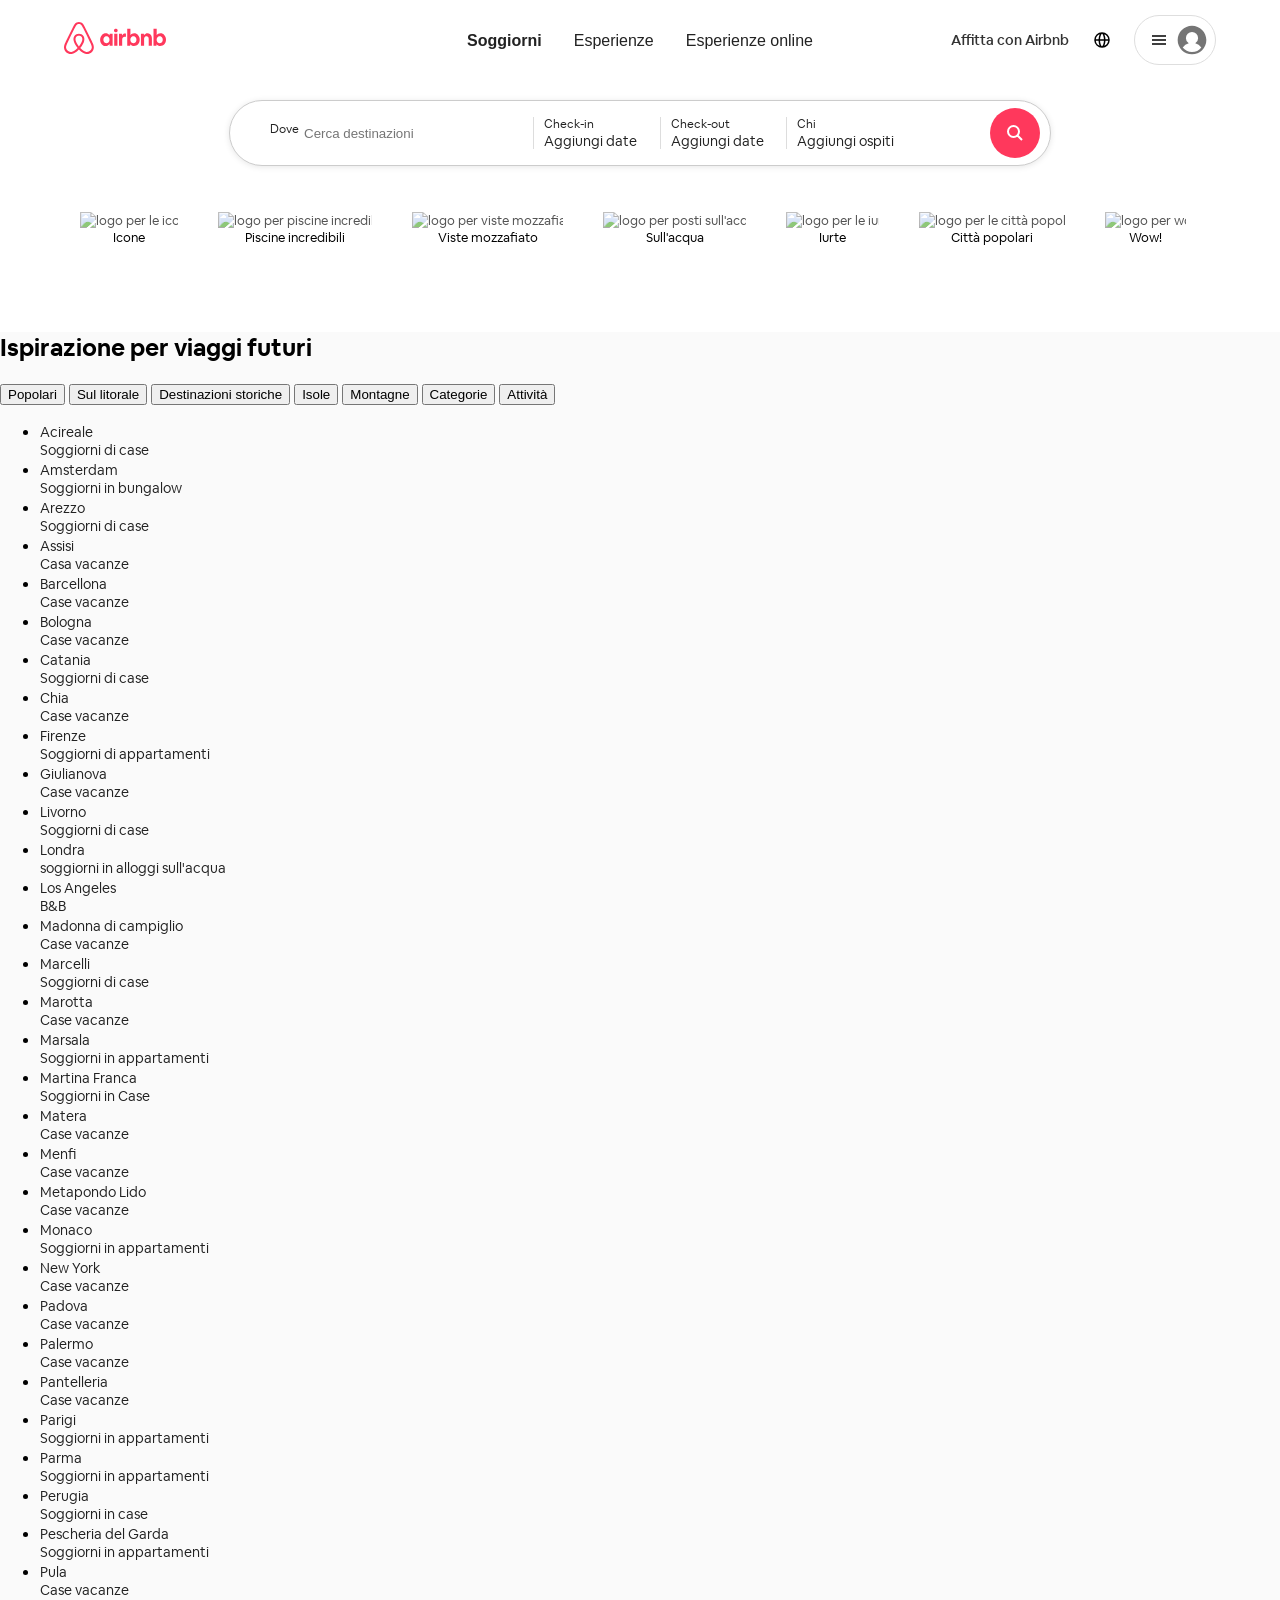
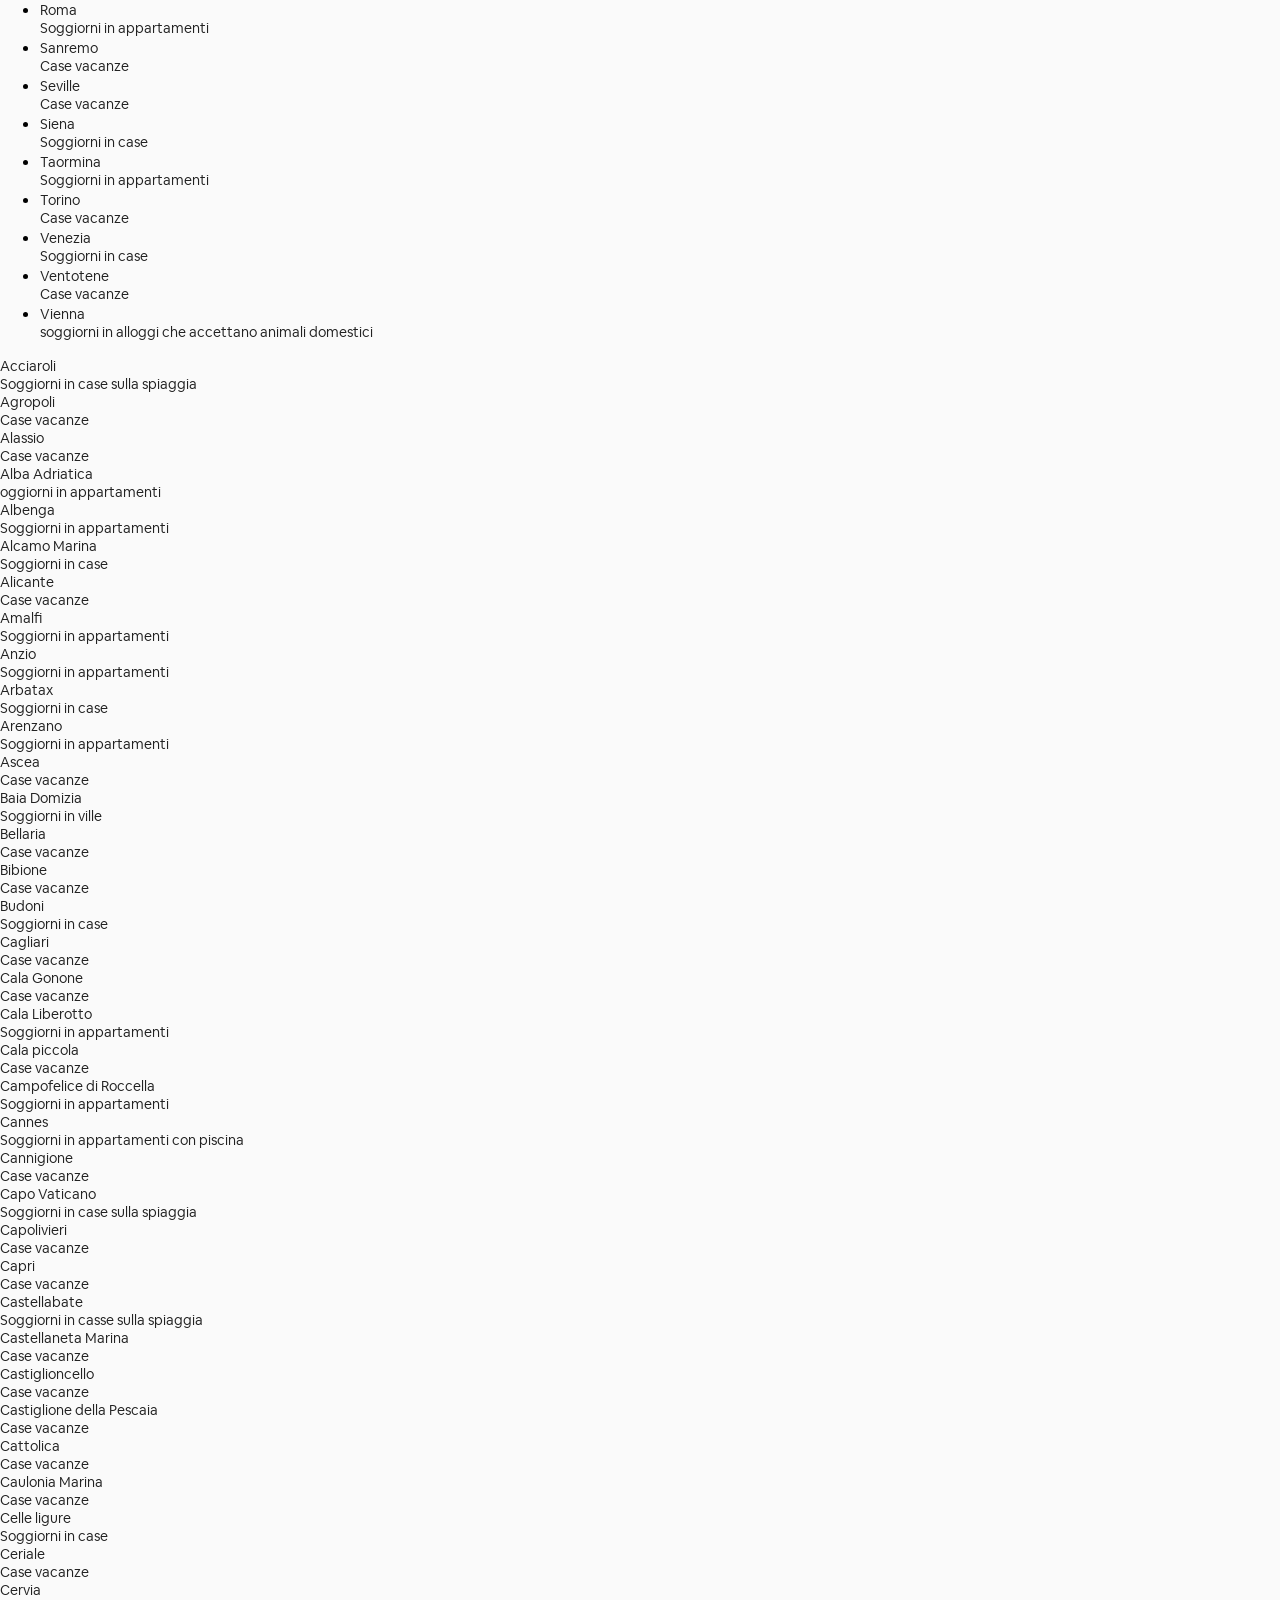
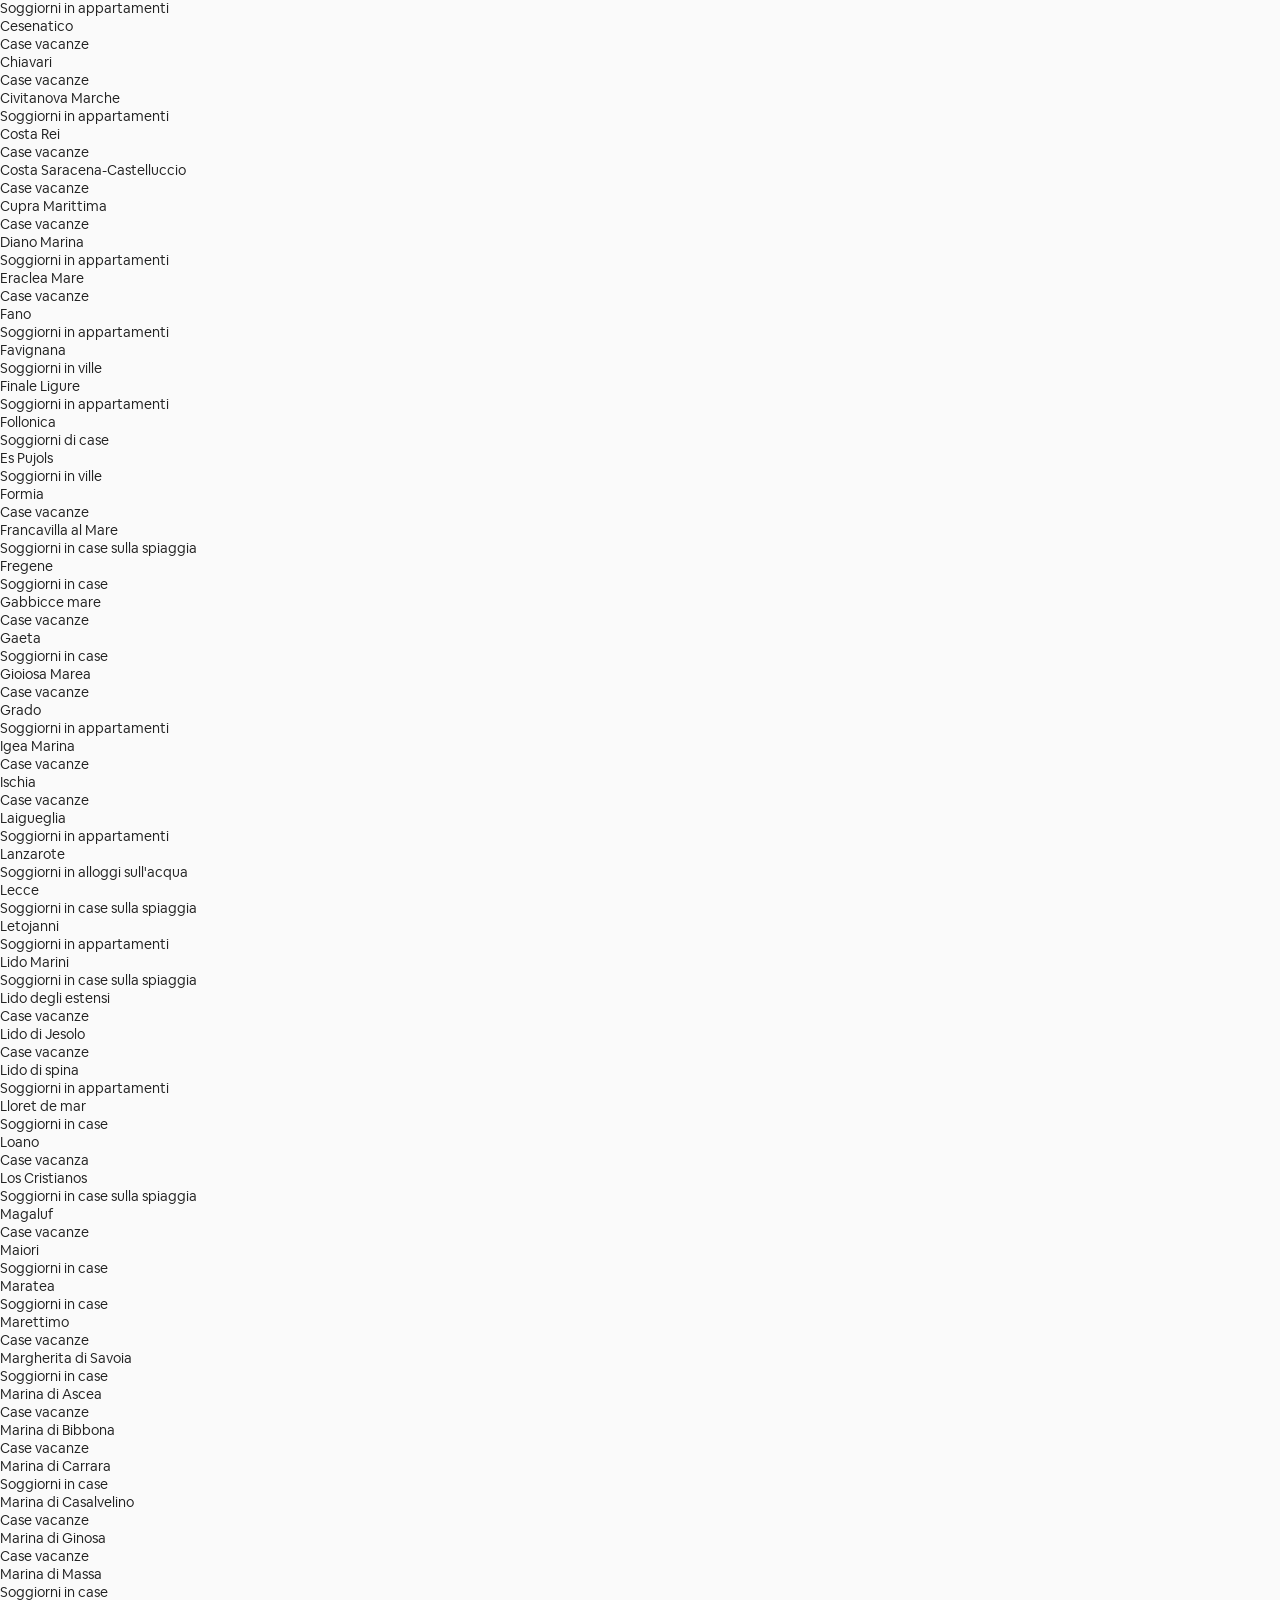
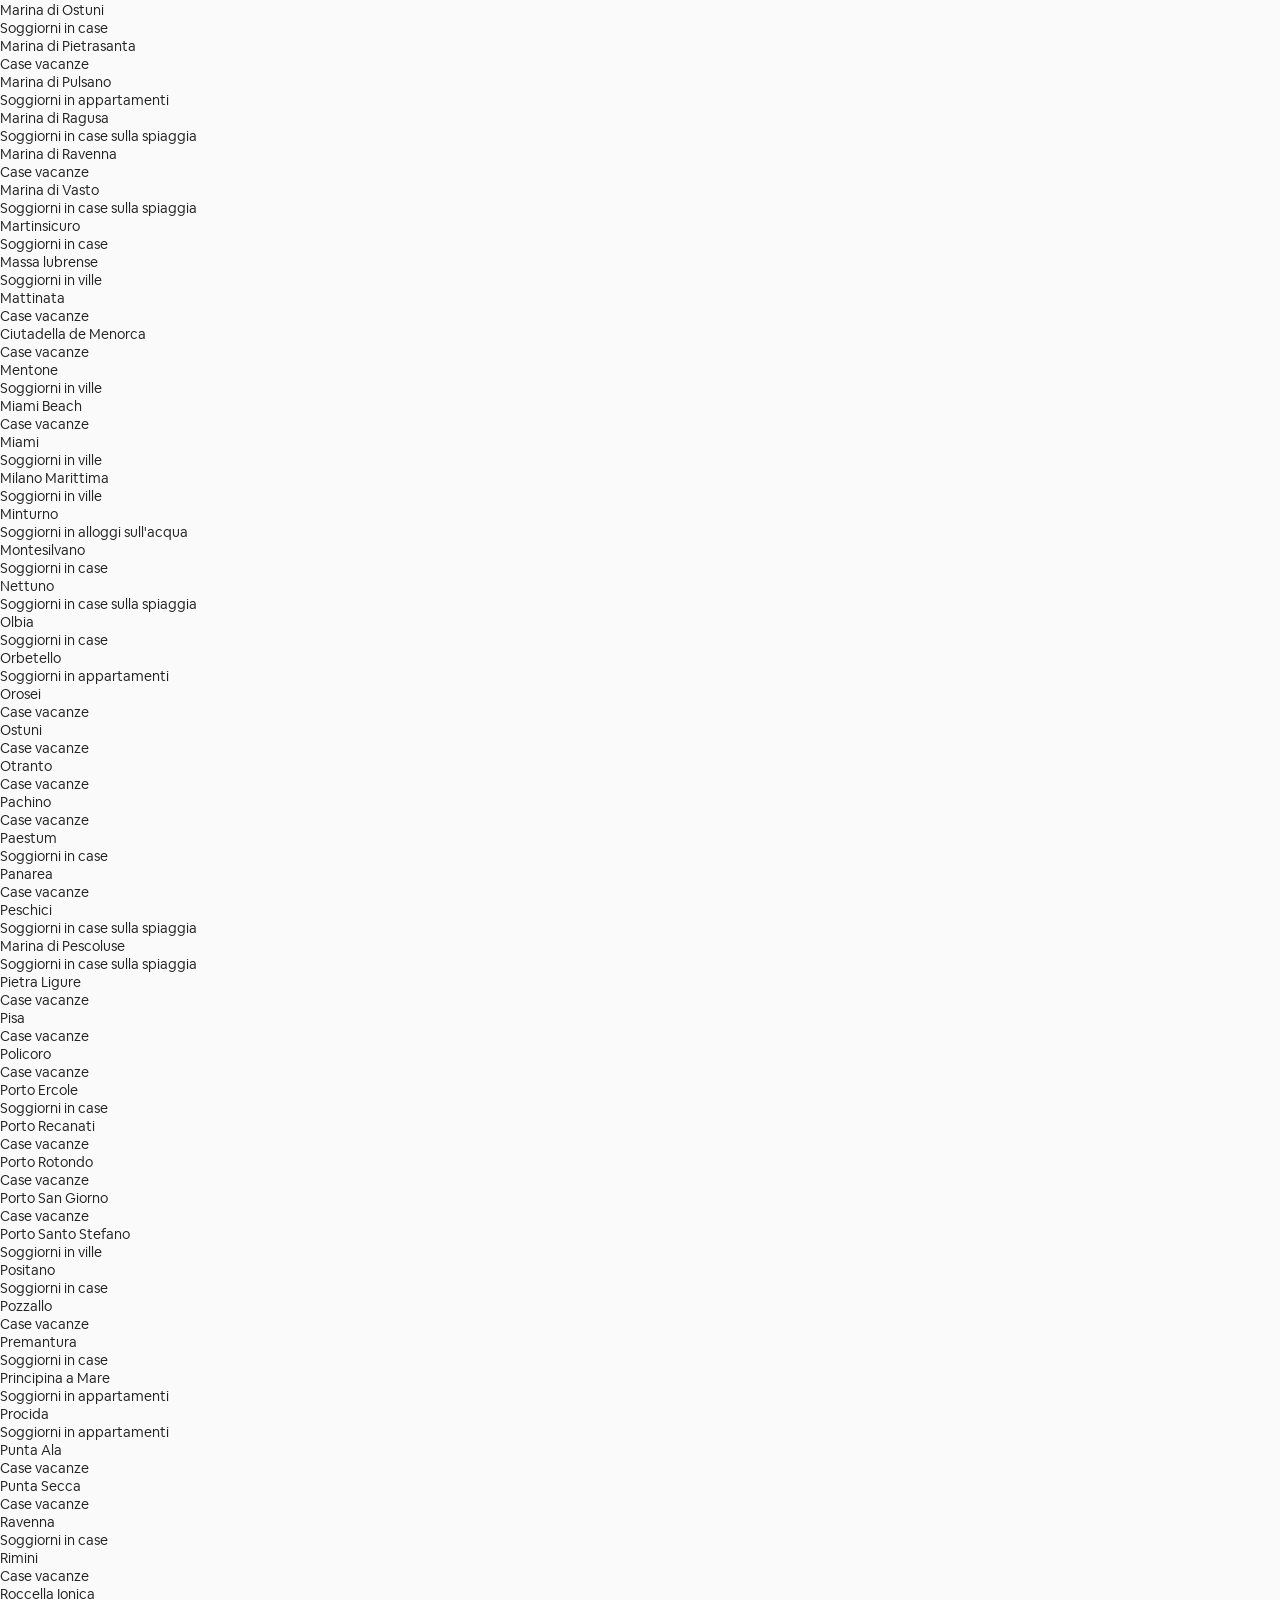
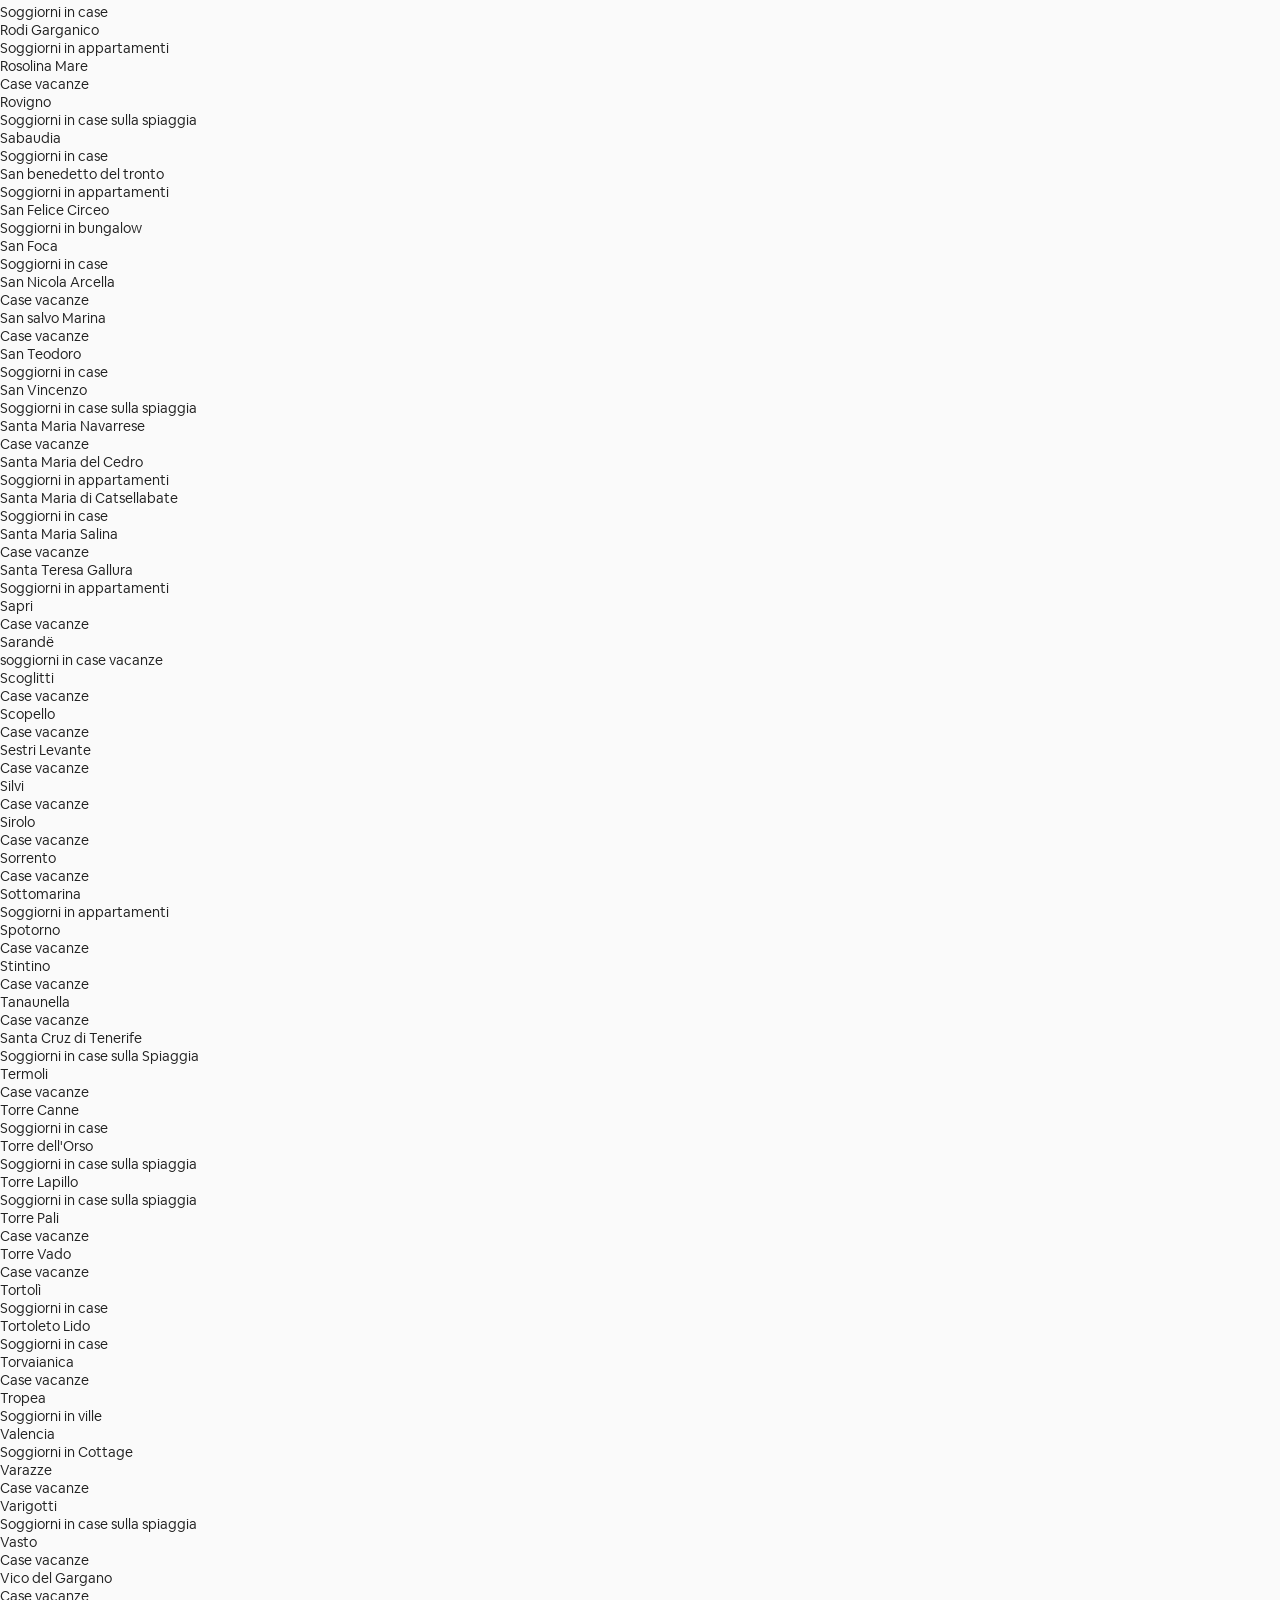
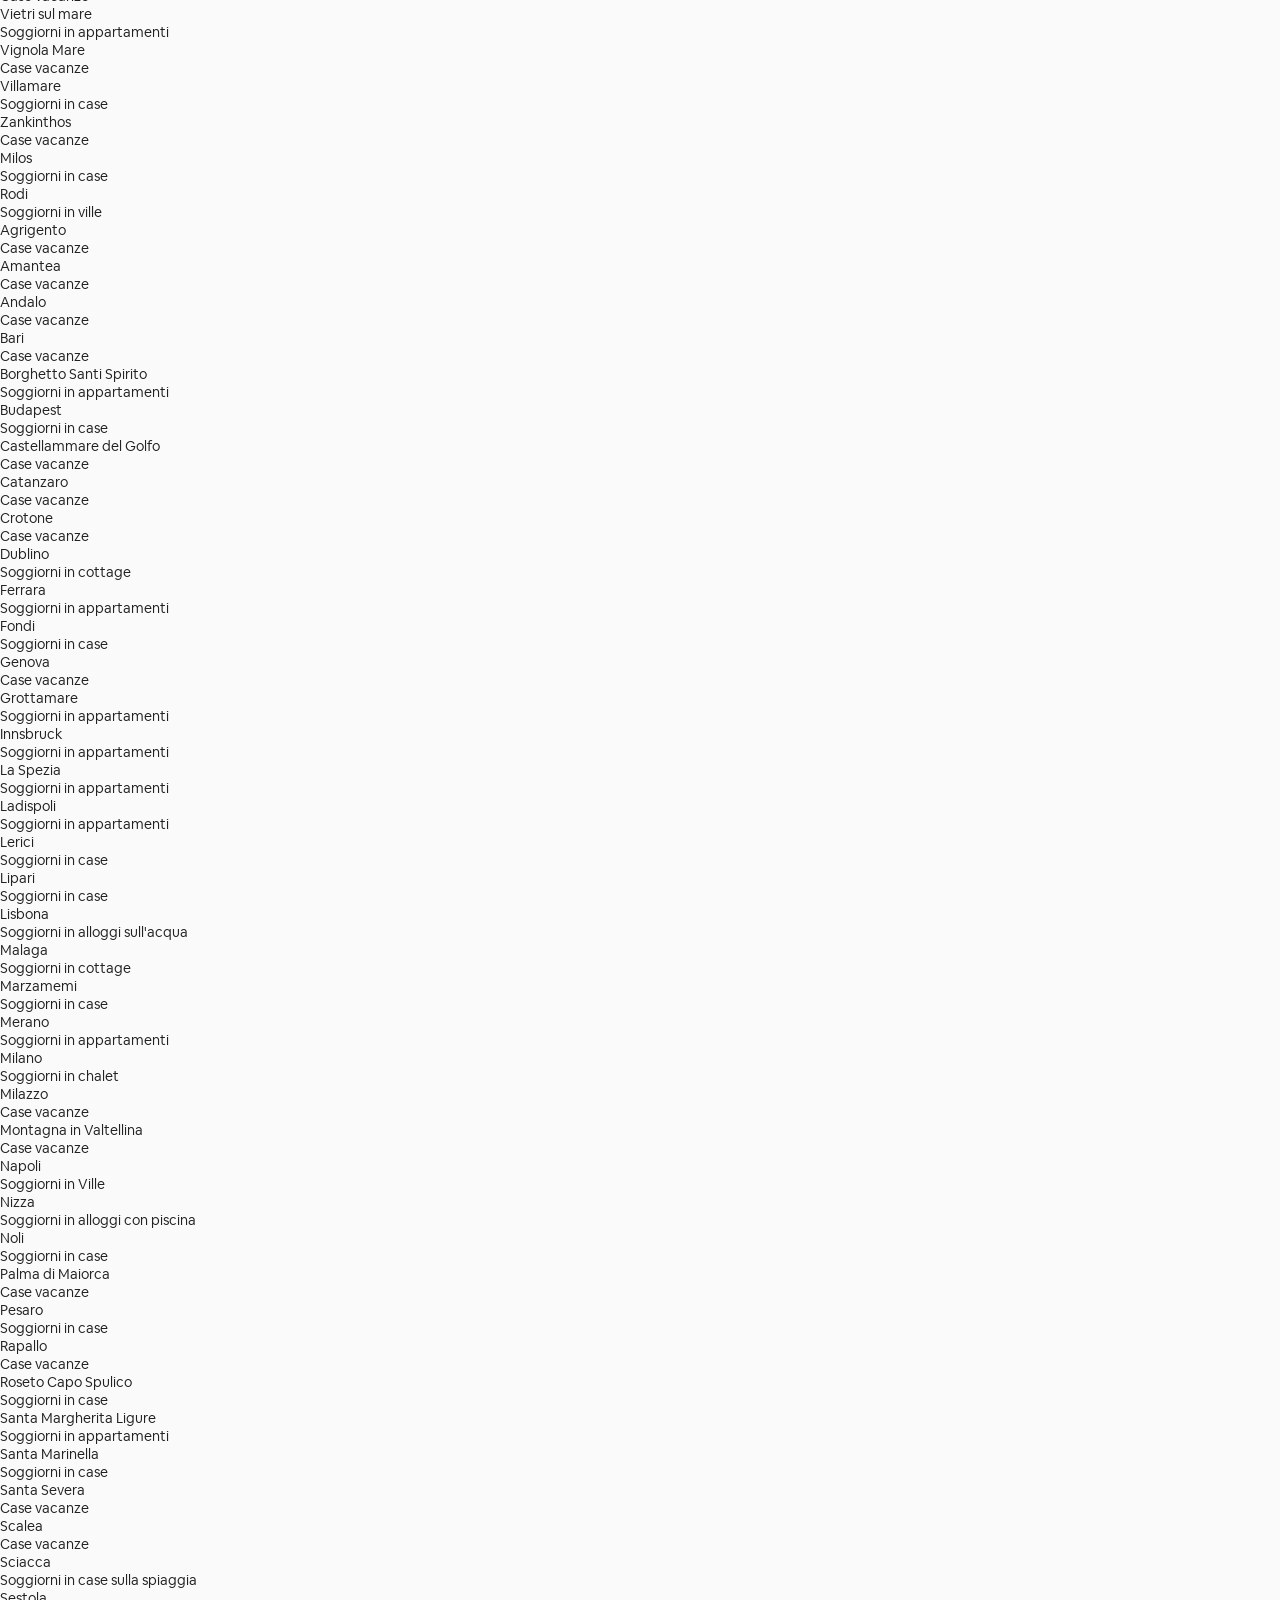
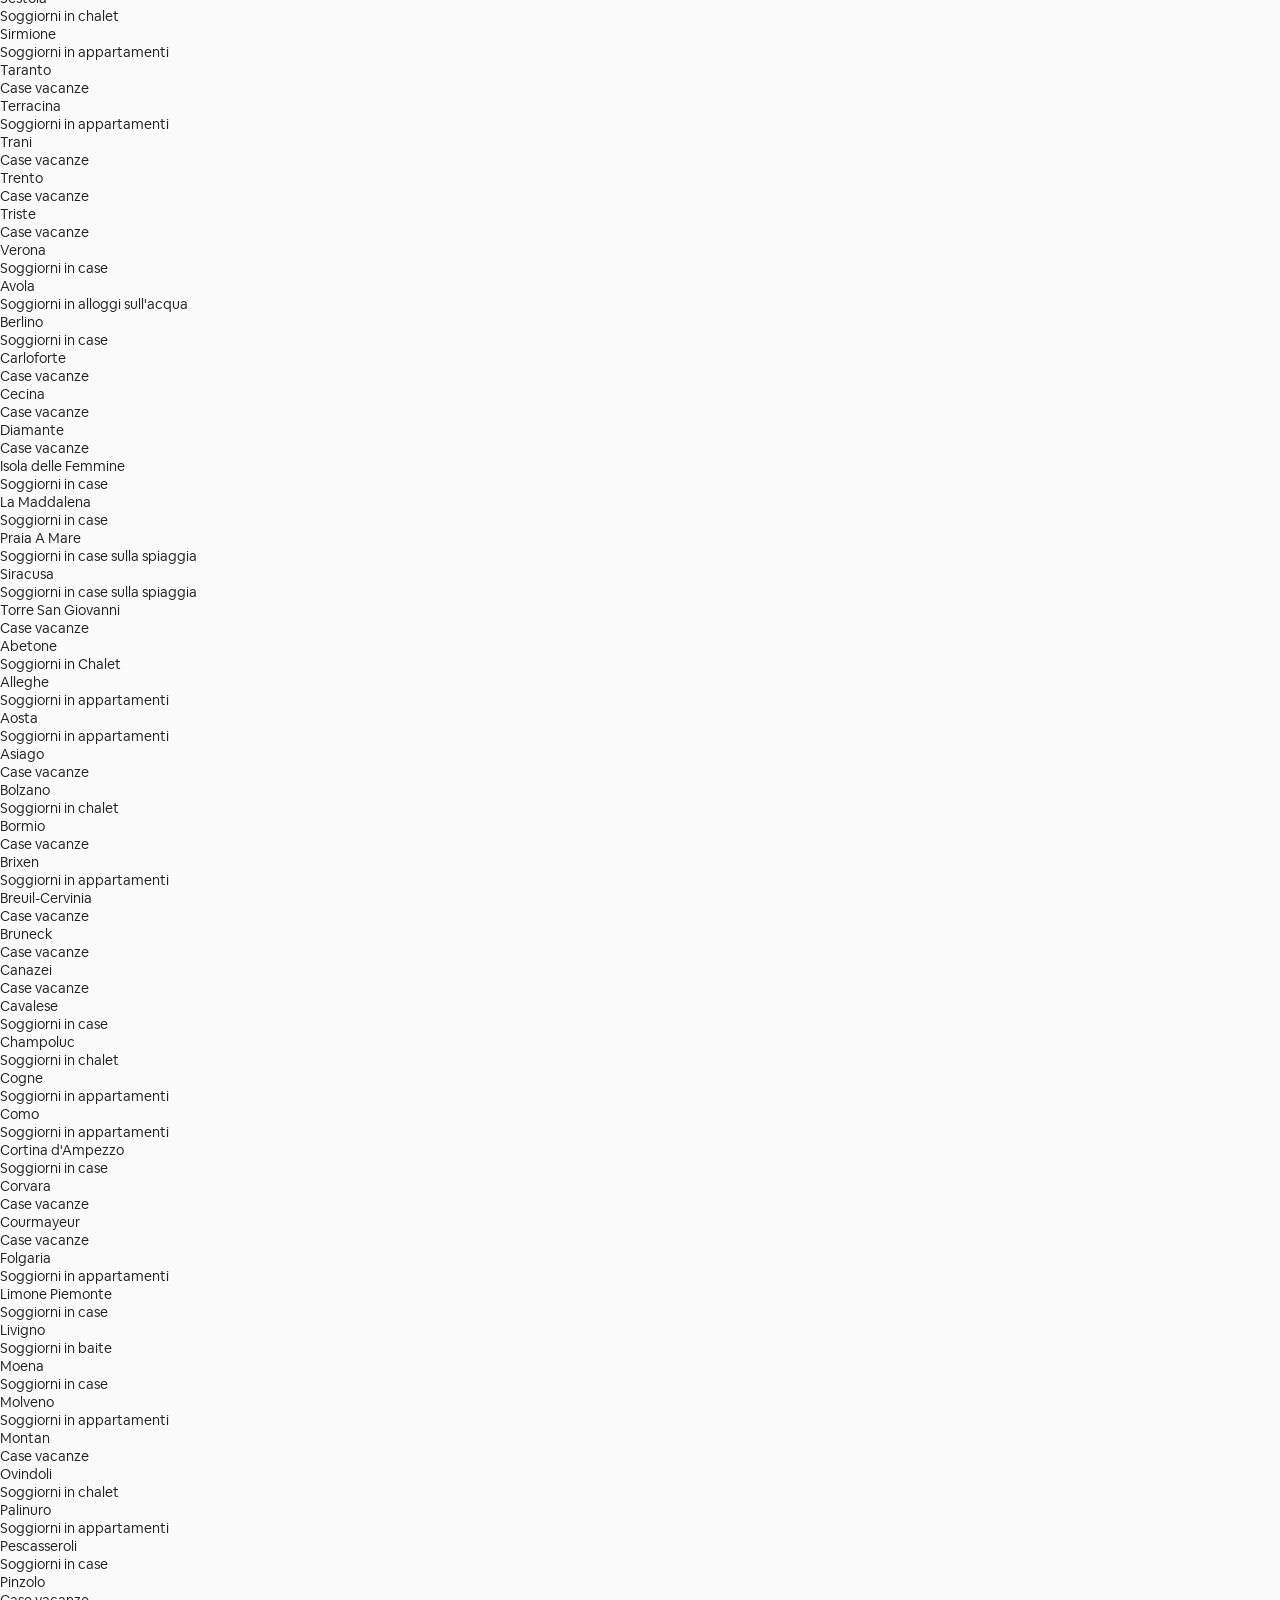
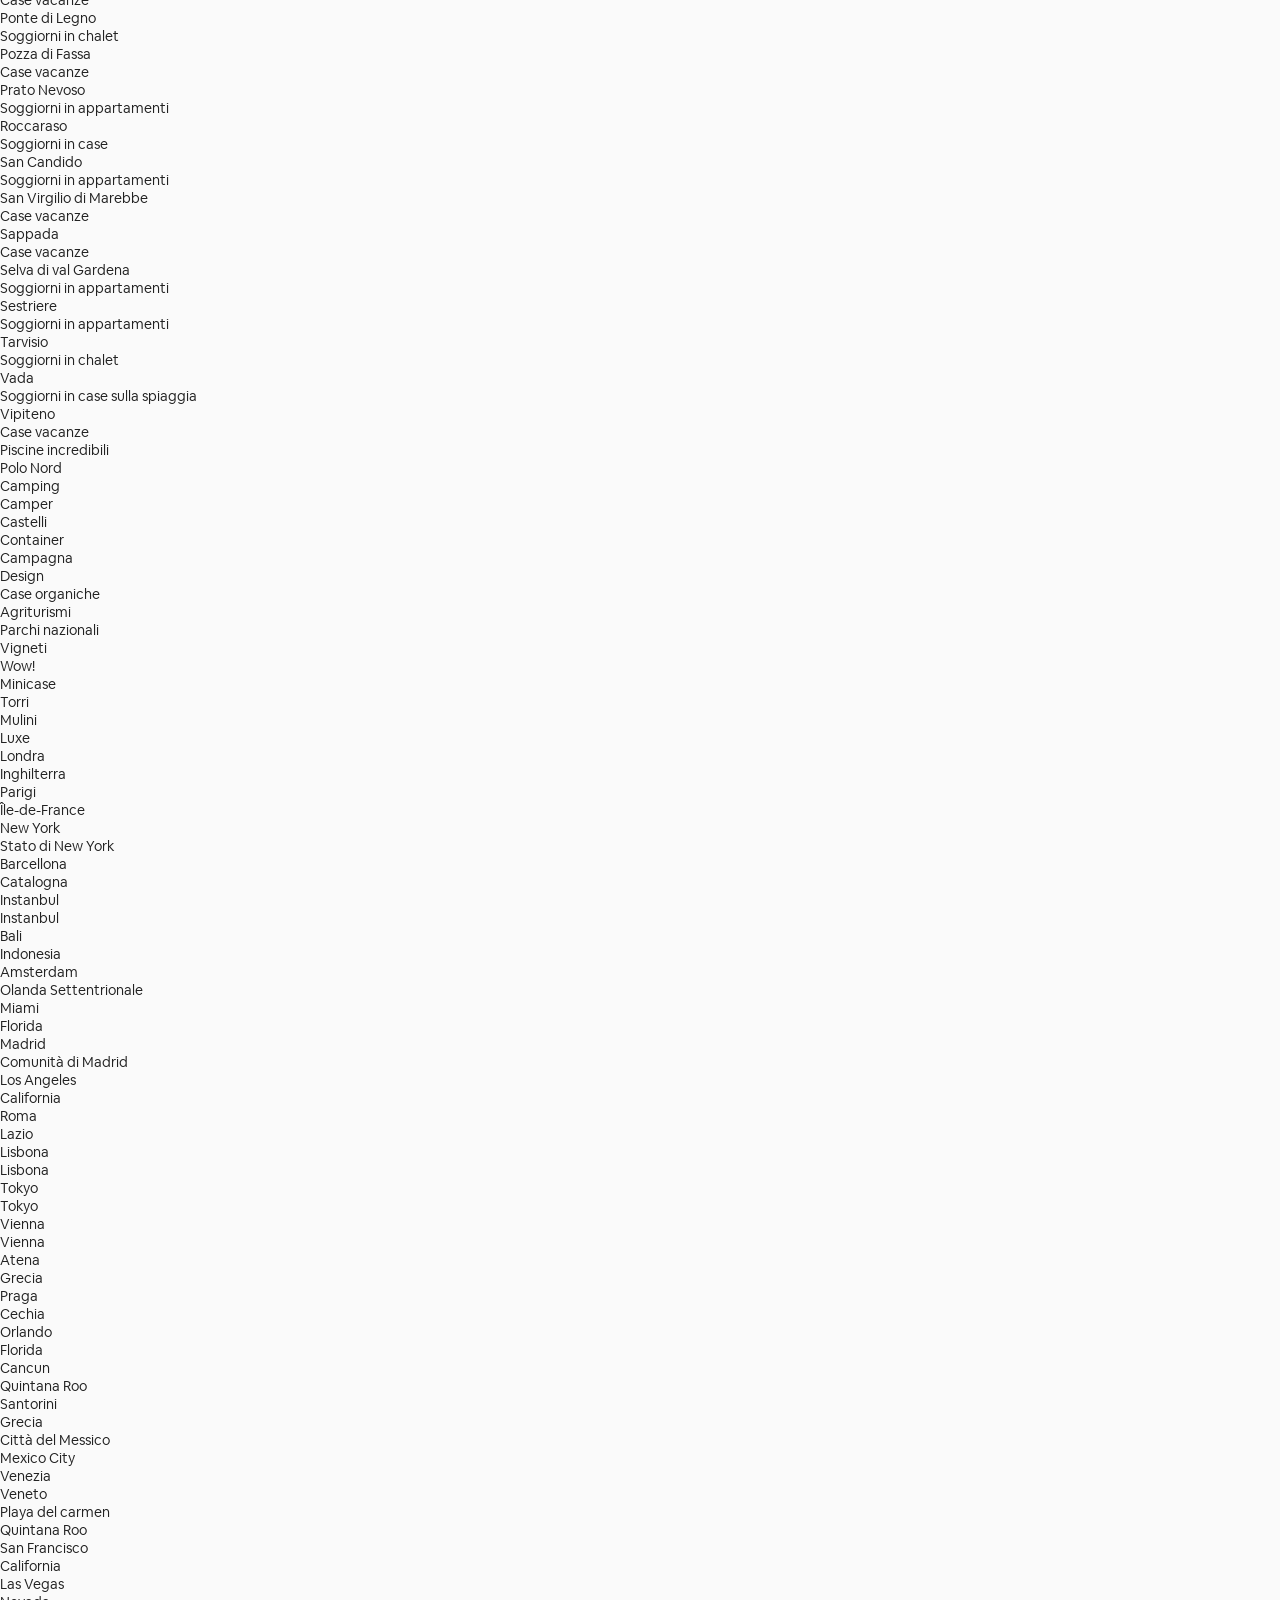
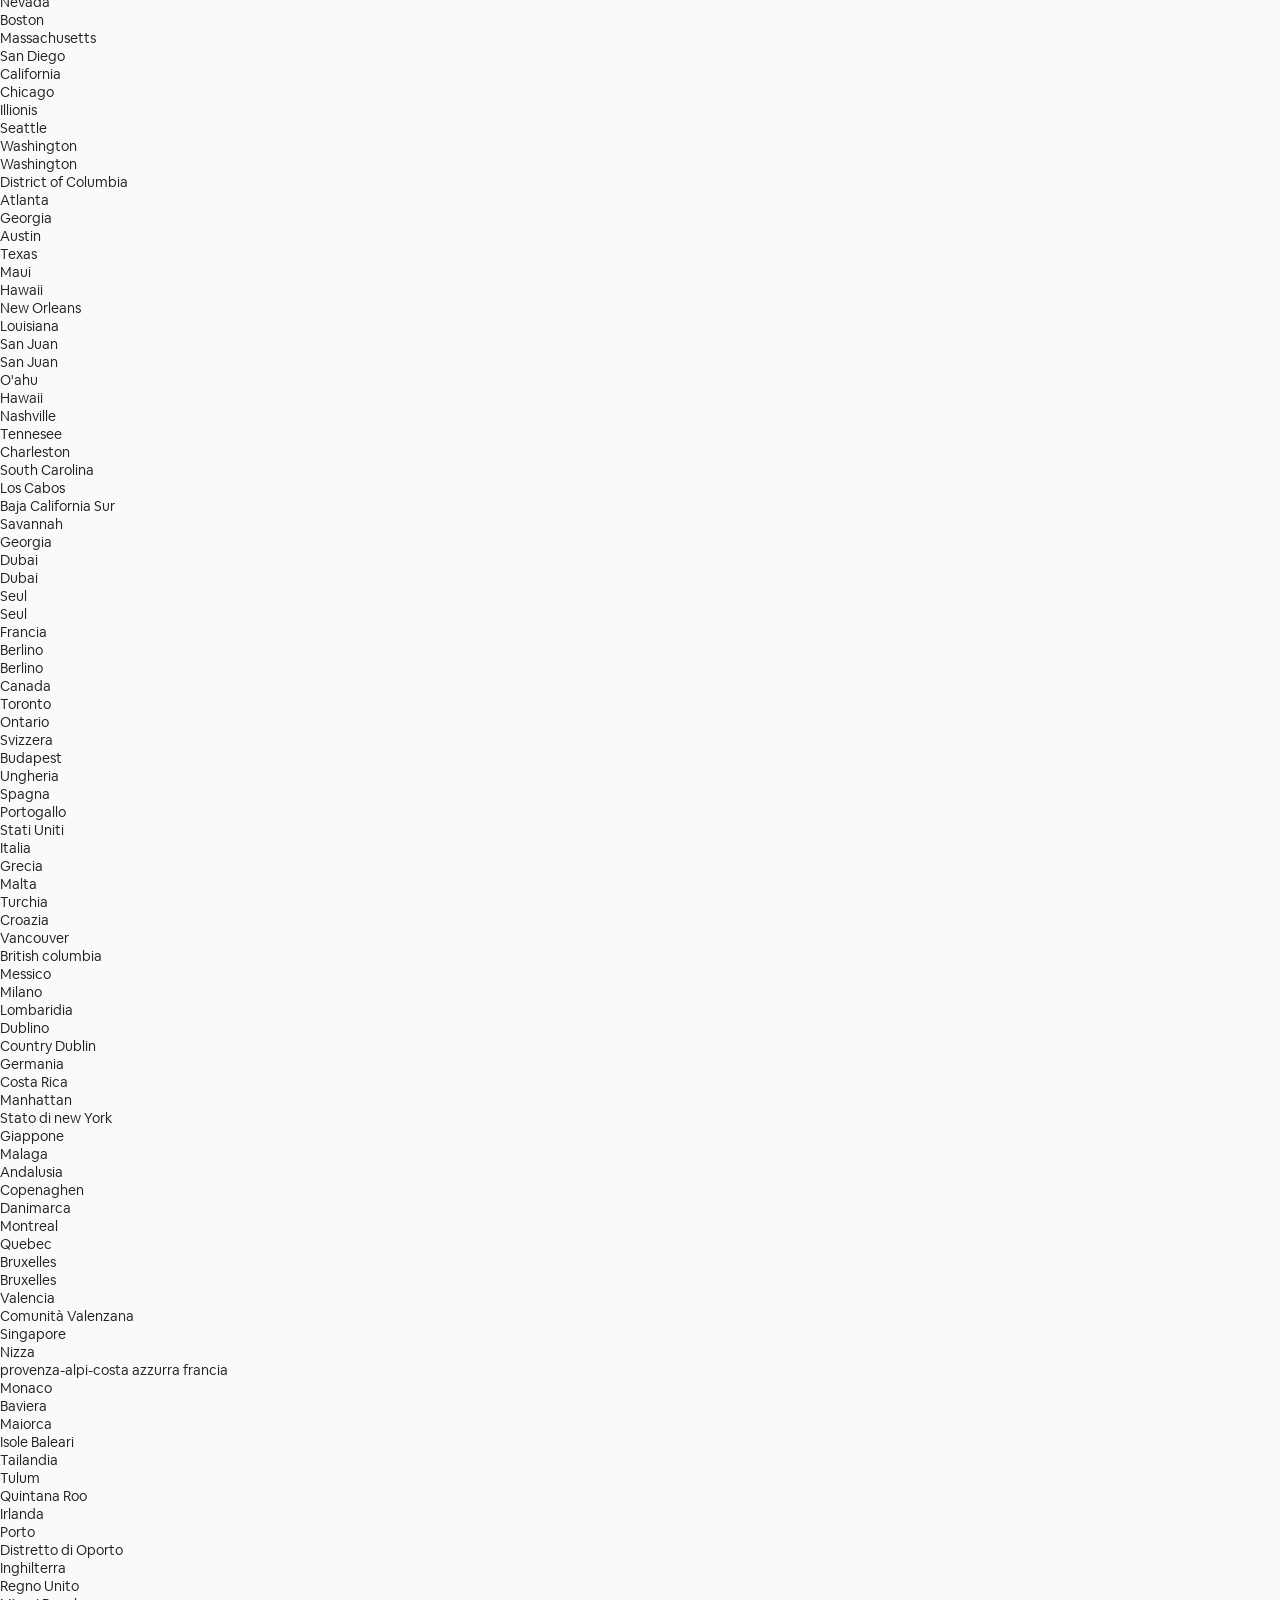
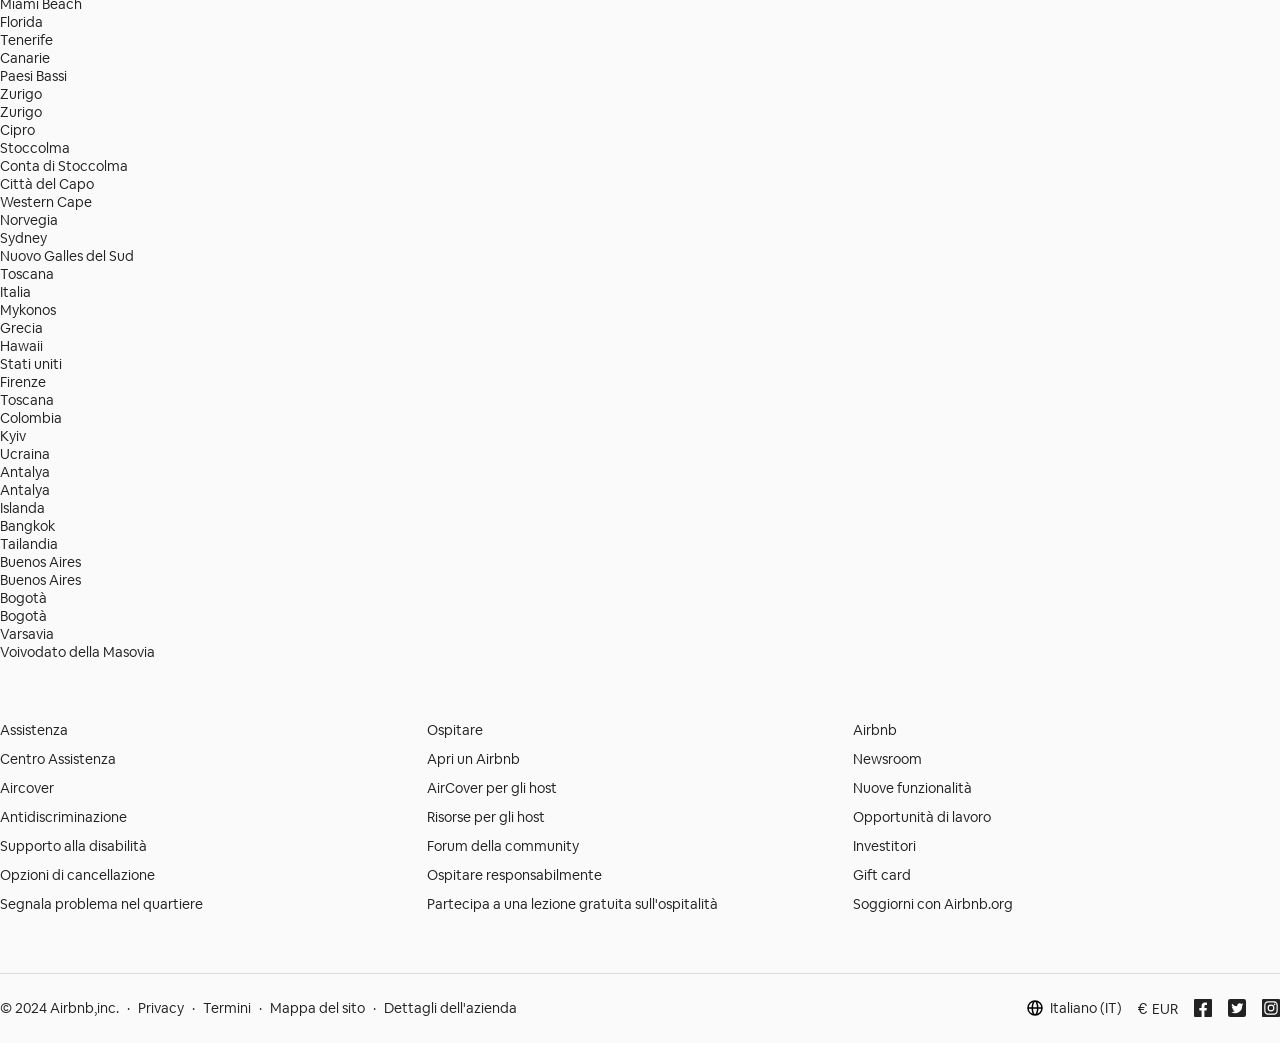
==== commit 45c05aa1: "Fix: Some style elements, fonts, script adaptation" ====
--- a/index.html
+++ b/index.html
@@ -45,19 +45,8 @@
               </div>
             </a>
           </div>
-          <div class="middle-links">
-            <button type="button">
-              <a href="#">Soggiorni</a>
-            </button>
-            <button type="button">
-              <a href="#">Esperienze</a>
-            </button>
-            <button>
-              <a href="online-experiences.html">Esperienze online</a>
-            </button>
-          </div>
           <div class="side-menu">
-            <a id="link-affitto" href="#">Affitta con Airbnb</a>
+            <a id="link-affitto" href="accomodation-page.html">Affitta con Airbnb</a>
             <div class="lang-menu-btn">
               <button type="button">
                 <svg
@@ -145,6 +134,17 @@
               </div>
             </div>
           </div>
+        </div>
+        <div class="middle-links">
+          <button type="button">
+            <a id="soggiorni" href="#">Soggiorni</a>
+          </button>
+          <button type="button">
+            <a href="#">Esperienze</a>
+          </button>
+          <button>
+            <a href="online-experiences.html">Esperienze online</a>
+          </button>
         </div>
         <div class="search-bar" id="search-bar">
           <div class="place">
@@ -1669,165 +1669,169 @@
         <button class="tablinks-f">Attività</button>
       </div>
       <div class="tabcontent-container">
-        <div class="tabcontent-f">
+      <div>
+        <ul>
+        <li class="tabcontent-f">
           <p>Acireale</p>
           <p>Soggiorni di case</p>
-        </div>
-        <div class="tabcontent-f">
+        </li>
+        <li class="tabcontent-f">
           <p>Amsterdam</p>
           <p>Soggiorni in bungalow</p>
-        </div>
-        <div class="tabcontent-f">
+        </li>
+        <li class="tabcontent-f">
           <p>Arezzo</p>
           <p>Soggiorni di case</p>
-        </div>
-        <div class="tabcontent-f">
+        </li>
+        <li class="tabcontent-f">
           <p>Assisi</p>
           <p>Casa vacanze</p>
-        </div>
-        <div class="tabcontent-f">
+        </li>
+        <li class="tabcontent-f">
           <p>Barcellona</p>
           <p>Case vacanze</p>
-        </div>
-        <div class="tabcontent-f">
+        </li>
+        <li class="tabcontent-f">
           <p>Bologna</p>
           <p>Case vacanze</p>
-        </div>
-        <div class="tabcontent-f">
+        </li>
+        <li class="tabcontent-f">
           <p>Catania</p>
           <p>Soggiorni di case</p>
-        </div>
-        <div class="tabcontent-f">
+        </li>
+        <li class="tabcontent-f">
           <p>Chia</p>
           <p>Case vacanze</p>
-        </div>
-        <div class="tabcontent-f">
+        </li>
+        <li class="tabcontent-f">
           <p>Firenze</p>
           <p>Soggiorni di appartamenti</p>
-        </div>
-        <div class="tabcontent-f">
+        </li>
+        <li class="tabcontent-f">
           <p>Giulianova</p>
           <p>Case vacanze</p>
-        </div>
-        <div class="tabcontent-f">
+        </li>
+        <li class="tabcontent-f">
           <p>Livorno</p>
           <p>Soggiorni di case</p>
-        </div>
-        <div class="tabcontent-f">
+        </li>
+        <li class="tabcontent-f">
           <p>Londra</p>
           <p>soggiorni in alloggi sull'acqua</p>
-        </div>
-        <div class="tabcontent-f">
+        </li>
+        <li class="tabcontent-f">
           <p>Los Angeles</p>
           <p>B&B</p>
-        </div>
-        <div class="tabcontent-f">
+        </li>
+        <li class="tabcontent-f">
           <p>Madonna di campiglio</p>
           <p>Case vacanze</p>
-        </div>
-        <div class="tabcontent-f">
+        </li>
+        <li class="tabcontent-f">
           <p>Marcelli</p>
           <p>Soggiorni di case</p>
-        </div>
-        <div class="tabcontent-f">
+        </li>
+        <li class="tabcontent-f">
           <p>Marotta</p>
           <p>Case vacanze</p>
-        </div>
-        <div class="tabcontent-f">
+        </li>
+        <li class="tabcontent-f">
           <p>Marsala</p>
           <p>Soggiorni in appartamenti</p>
-        </div>
-        <div class="tabcontent-f">
+        </li>
+        <li class="tabcontent-f">
           <p>Martina Franca</p>
           <p>Soggiorni in Case</p>
-        </div>
-        <div class="tabcontent-f">
+        </li>
+        <li class="tabcontent-f">
           <p>Matera</p>
           <p>Case vacanze</p>
-        </div>
-        <div class="tabcontent-f">
+        </li>
+        <li class="tabcontent-f">
           <p>Menfi</p>
           <p>Case vacanze</p>
-        </div>
-        <div class="tabcontent-f">
+        </li>
+        <li class="tabcontent-f">
           <p>Metapondo Lido</p>
           <p>Case vacanze</p>
-        </div>
-        <div class="tabcontent-f">
+        </li>
+        <li class="tabcontent-f">
           <p>Monaco</p>
           <p>Soggiorni in appartamenti</p>
-        </div>
-        <div class="tabcontent-f">
+        </li>
+        <li class="tabcontent-f">
           <p>New York</p>
           <p>Case vacanze</p>
-        </div>
-        <div class="tabcontent-f">
+        </li>
+        <li class="tabcontent-f">
           <p>Padova</p>
           <p>Case vacanze</p>
-        </div>
-        <div class="tabcontent-f">
+        </li>
+        <li class="tabcontent-f">
           <p>Palermo</p>
           <p>Case vacanze</p>
-        </div>
-        <div class="tabcontent-f">
+        </li>
+        <li class="tabcontent-f">
           <p>Pantelleria</p>
           <p>Case vacanze</p>
-        </div>
-        <div class="tabcontent-f">
+        </li>
+        <li class="tabcontent-f">
           <p>Parigi</p>
           <p>Soggiorni in appartamenti</p>
-        </div>
-        <div class="tabcontent-f">
+        </li>
+        <li class="tabcontent-f">
           <p>Parma</p>
           <p>Soggiorni in appartamenti</p>
-        </div>
-        <div class="tabcontent-f">
+        </li>
+        <li class="tabcontent-f">
           <p>Perugia</p>
           <p>Soggiorni in case</p>
-        </div>
-        <div class="tabcontent-f">
+        </li>
+        <li class="tabcontent-f">
           <p>Pescheria del Garda</p>
           <p>Soggiorni in appartamenti</p>
-        </div>
-        <div class="tabcontent-f">
+        </li>
+        <li class="tabcontent-f">
           <p>Pula</p>
           <p>Case vacanze</p>
-        </div>
-        <div class="tabcontent-f">
+        </li>
+        <li class="tabcontent-f">
           <p>Roma</p>
           <p>Soggiorni in appartamenti</p>
-        </div>
-        <div class="tabcontent-f">
+        </li>
+        <li class="tabcontent-f">
           <p>Sanremo</p>
           <p>Case vacanze</p>
-        </div>
-        <div class="tabcontent-f">
+        </li>
+        <li class="tabcontent-f">
           <p>Seville</p>
           <p>Case vacanze</p>
-        </div>
-        <div class="tabcontent-f">
+        </li>
+        <li class="tabcontent-f">
           <p>Siena</p>
           <p>Soggiorni in case</p>
-        </div>
-        <div class="tabcontent-f">
+        </li>
+        <li class="tabcontent-f">
           <p>Taormina</p>
           <p>Soggiorni in appartamenti</p>
-        </div>
-        <div class="tabcontent-f">
+        </li>
+        <li class="tabcontent-f">
           <p>Torino</p>
           <p>Case vacanze</p>
-        </div>
-        <div class="tabcontent-f">
+        </li>
+        <li class="tabcontent-f">
           <p>Venezia</p>
           <p>Soggiorni in case</p>
-        </div>
-        <div class="tabcontent-f">
+        </li>
+        <li class="tabcontent-f">
           <p>Ventotene</p>
           <p>Case vacanze</p>
-        </div>
-        <div class="tabcontent-f">
+        </li>
+        <li class="tabcontent-f">
           <p>Vienna</p>
           <p>soggiorni in alloggi che accettano animali domestici</p>
+        </li>
+        </ul>
         </div>
         <div class="tabcontent-f">
           <p>Acciaroli</p>
--- a/CSS/styles.css
+++ b/CSS/styles.css
@@ -2,71 +2,229 @@
   --air-gray: #6a6a6a
 }
 
-/* Rimuovo i margini del DOC per riempire la pagina */
+/* Font originale AirBnb */
+
+@font-face {
+  font-family: 'Circular';
+  unicode-range: U+0000-03FF, U+0500-058F, U+0700-074F, U+0780-FAFF, U+FE00-FE6F,
+    U+FF00-EFFFF, U+FFFFE-10FFFF;
+  font-weight: normal;
+  font-style: normal;
+  src: url("../assets/fonts/Airbnb_Cereal-Book-9a1c9cca9bb3d65fefa2aa487617805e.woff2")
+      format("woff2"),
+    url("../assets/fonts/Airbnb_Cereal-Book-aa38e86e3f98554f9f7053d7b713b4db.woff")
+      format("woff");
+  font-display: swap;
+}
+@font-face {
+  font-family: 'Circular';
+  unicode-range: U+0000-03FF, U+0500-058F, U+0700-074F, U+0780-FAFF, U+FE00-FE6F,
+    U+FF00-EFFFF, U+FFFFE-10FFFF;
+  font-weight: 600;
+  font-style: normal;
+  src: url("../assets/fonts/Airbnb_Cereal-Medium-50fc004b3082375f12ff0cfb67bf8e56.woff2")
+      format("woff2"),
+    url("../assets/fonts/Airbnb_Cereal-Medium-4bc8dafd2e0fd8914bf4d5edce9acd24.woff")
+      format("woff");
+  font-display: swap;
+}
+@font-face {
+  font-family: 'Circular';
+  unicode-range: U+0000-03FF, U+0500-058F, U+0700-074F, U+0780-FAFF, U+FE00-FE6F,
+    U+FF00-EFFFF, U+FFFFE-10FFFF;
+  font-weight: 800;
+  font-style: normal;
+  src: url("../assets/fonts/Airbnb_Cereal-Bold-bdfb98485e7836ba31b456f65cded088.woff2")
+      format("woff2"),
+    url("../assets/fonts/Airbnb_Cereal-Bold-a188841af78481a25b7bb2316a5f5716.woff")
+      format("woff");
+  font-display: swap;
+}
+@font-face {
+  font-family: 'Circular';
+  unicode-range: U+0400-04FF;
+  font-weight: normal;
+  font-style: normal;
+  src: url("../assets/fonts/Airbnb_Cereal-Cyrillic-Book-e02d5d2c18cb1adb5f60fba73ec84b85.woff2")
+      format("woff2"),
+    url("../assets/fonts/Airbnb_Cereal-Cyrillic-Book-c2fc5b3551254c57abcddb6ae3846011.woff")
+      format("woff");
+  font-display: swap;
+}
+@font-face {
+  font-family: 'Circular';
+  unicode-range: U+0400-04FF;
+  font-weight: 600;
+  font-style: normal;
+  src: url("../assets/fonts/Airbnb_Cereal-Cyrillic-Medium-f0e661ba5740e054d7c1faad5984c994.woff2")
+      format("woff2"),
+    url("../assets/fonts/Airbnb_Cereal-Cyrillic-Medium-4e2e45a7189b6b9cf46bb33f5fe04c09.woff")
+      format("woff");
+  font-display: swap;
+}
+@font-face {
+  font-family: 'Circular';
+  unicode-range: U+0400-04FF;
+  font-weight: 800;
+  font-style: normal;
+  src: url("../assets/fonts/Airbnb_Cereal-Cyrillic-Bold-b218e811576428a4ca3d2f9e1b00b734.woff2")
+      format("woff2"),
+    url("../assets/fonts/Airbnb_Cereal-Cyrillic-Bold-82361954a2330f09187cfbccc2641ce9.woff")
+      format("woff");
+  font-display: swap;
+}
+@font-face {
+  font-family: 'Circular';
+  unicode-range: U+0590-05FF, U+FB00-FB4F;
+  font-weight: normal;
+  font-style: normal;
+  src: url("../assets/fonts/Airbnb_Cereal-Hebrew-Book-bfb9bf9044f18924e522d3e6076a47b3.woff2")
+      format("woff2"),
+    url("../assets/fonts/Airbnb_Cereal-Hebrew-Book-892a3f9af9d7160255f294e56b3462f3.woff")
+      format("woff");
+  font-display: swap;
+}
+@font-face {
+  font-family: 'Circular';
+  unicode-range: U+0590-05FF, U+FB00-FB4F;
+  font-weight: 600;
+  font-style: normal;
+  src: url("../assets/fonts/Airbnb_Cereal-Hebrew-Medium-a9d129489532402b6c34cd92039341ef.woff2")
+      format("woff2"),
+    url("../assets/fonts/Airbnb_Cereal-Hebrew-Medium-640ac52058359cd8dd430d9ad7d9c29e.woff")
+      format("woff");
+  font-display: swap;
+}
+@font-face {
+  font-family: 'Circular';
+  unicode-range: U+0590-05FF, U+FB00-FB4F;
+  font-weight: 800;
+  font-style: normal;
+  src: url("../assets/fonts/Airbnb_Cereal-Hebrew-Bold-f5ec4bf512fae9f82edd69290cef53ff.woff2")
+      format("woff2"),
+    url("../assets/fonts/Airbnb_Cereal-Hebrew-Bold-2825ca14347a2d0c257c0306165f448e.woff")
+      format("woff");
+  font-display: swap;
+}
+@font-face {
+  font-family: 'Circular';
+  unicode-range: U+0600-06FF, U+0750-077F;
+  font-weight: normal;
+  font-style: normal;
+  src: url("../assets/fonts/Airbnb_Cereal-Arabic-Book-a3069642fff439a4487060181f843c27.woff2")
+      format("woff2"),
+    url("../assets/fonts/Airbnb_Cereal-Arabic-Book-6de797f6b9ddbf3ce640d1318a77d85e.woff")
+      format("woff");
+  font-display: swap;
+}
+@font-face {
+  font-family: 'Circular';
+  unicode-range: U+0600-06FF, U+0750-077F;
+  font-weight: 600;
+  font-style: normal;
+  src: url("../assets/fonts/Airbnb_Cereal-Arabic-Medium-726e07fb1271351070ed63c892598211.woff2")
+      format("woff2"),
+    url("../assets/fonts/Airbnb_Cereal-Arabic-Medium-0ad3304a4ceb8b4ba992872376c6fee2.woff")
+      format("woff");
+  font-display: swap;
+}
+@font-face {
+  font-family: 'Circular';
+  unicode-range: U+0600-06FF, U+0750-077F;
+  font-weight: 800;
+  font-style: normal;
+  src: url("../assets/fonts/Airbnb_Cereal-Arabic-Bold-9129550a5028e0f85441bf1bbfacc1e4.woff2")
+      format("woff2"),
+    url("../assets/fonts/Airbnb_Cereal-Arabic-Bold-16ec9f0279388cccbedb6a1d95ac4d9d.woff")
+      format("woff");
+  font-display: swap;
+}
+@font-face {
+  font-family: 'Circular';
+  unicode-range: U+F0000-FFFFD;
+  font-weight: normal;
+  src: url("../assets/fonts/airmojix-Regular-368a4dfb2060306905d934709d7356f8.woff2")
+      format("woff2"),
+    url("../assets/fonts/airmojix-Regular-e0adf0d9735aee379296283c36fa3840.woff")
+      format("woff");
+  font-display: swap;
+}
+@font-face {
+  font-family: 'Circular';
+  unicode-range: U+F0000-FFFFD;
+  font-weight: 600;
+  src: url("../assets/fonts/airmojix-Regular-368a4dfb2060306905d934709d7356f8.woff2")
+      format("woff2"),
+    url("../assets/fonts/airmojix-Regular-e0adf0d9735aee379296283c36fa3840.woff")
+      format("woff");
+  font-display: swap;
+}
+@font-face {
+  font-family: 'Circular';
+  unicode-range: U+F0000-FFFFD;
+  font-weight: 800;
+  src: url("../assets/fonts/airmojix-Regular-368a4dfb2060306905d934709d7356f8.woff2")
+      format("woff2"),
+    url("../assets/fonts/airmojix-Regular-e0adf0d9735aee379296283c36fa3840.woff")
+      format("woff");
+  font-display: swap;
+}
+@font-face {
+  font-family: 'Circular';
+  font-weight: normal;
+  font-style: normal;
+  src: url("../assets/fonts/Airbnb_Cereal-Book-9a1c9cca9bb3d65fefa2aa487617805e.woff2")
+      format("woff2"),
+    url("../assets/fonts/Airbnb_Cereal-Book-aa38e86e3f98554f9f7053d7b713b4db.woff")
+      format("woff");
+  font-display: swap;
+}
+@font-face {
+  font-family: 'Circular';
+  font-weight: 600;
+  font-style: normal;
+  src: url("../assets/fonts/Airbnb_Cereal-Medium-50fc004b3082375f12ff0cfb67bf8e56.woff2")
+      format("woff2"),
+    url("../assets/fonts/Airbnb_Cereal-Medium-4bc8dafd2e0fd8914bf4d5edce9acd24.woff")
+      format("woff");
+  font-display: swap;
+}
+@font-face {
+  font-family: 'Circular';
+  font-weight: 800;
+  font-style: normal;
+  src: url("../assets/fonts/Airbnb_Cereal-Bold-bdfb98485e7836ba31b456f65cded088.woff2")
+      format("woff2"),
+    url("../assets/fonts/Airbnb_Cereal-Bold-a188841af78481a25b7bb2316a5f5716.woff")
+      format("woff");
+  font-display: swap;
+}
+@font-face {
+  font-family: Airmoji_Standalone;
+  src: url("../assets/fonts/airmojix-Regular-368a4dfb2060306905d934709d7356f8.woff2")
+      format("woff2"),
+    url("../assets/fonts/airmojix-Regular-e0adf0d9735aee379296283c36fa3840.woff")
+      format("woff");
+  font-weight: normal;
+  font-style: normal;
+}
+@font-face {
+  font-family: Airglyphs;
+  src: url("../assets/fonts/airglyphs-be20c9b0c13510b6107aebbce24dd022.woff")
+      format("woff"),
+    url("../assets/fonts/airglyphs-fc011caafdf66b9fee9518f73cf0a97d.ttf")
+      format("truetype");
+  font-weight: normal;
+  font-style: normal;
+}
+
 
 html, body{
   margin: 0;
   /* margin-top: 10px; */
   padding: 0;
-  font-family: 'Cereal', sans-serif;
-}
-
-/* Font originale AirBnb */
-
-@font-face {
-  font-family: 'Cereal';
-  src: url('../assets/font/AirbnbCereal_W_XBd.otf') format('opentype');
-  font-weight: 800; /* Extra Bold */
-  font-style: normal;
-}
-
-@font-face {
-  font-family: 'Cereal';
-  src: url('../assets/font/AirbnbCereal_W_Bd.otf') format('opentype');
-  font-weight: 700; /* Bold */
-  font-style: normal;
-}
-
-@font-face {
-  font-family: 'Cereal';
-  src: url('../assets/font/AirbnbCereal_W_Bk.otf') format('opentype');
-  font-weight: 400; /* Regular */
-  font-style: normal;
-}
-
-@font-face {
-  font-family: 'Cereal';
-  src: url('../assets/font/AirbnbCereal_W_Blk.otf') format('opentype');
-  font-weight: 900; /* Black */
-  font-style: normal;
-}
-
-@font-face {
-  font-family: 'Cereal';
-  src: url('../assets/font/AirbnbCereal_W_Md.otf') format('opentype');
-  font-weight: 500; /* Medium */
-  font-style: normal;
-}
-
-@font-face {
-  font-family: 'Cereal';
-  src: url('../assets/font/AirbnbCereal_W_Lt.otf') format('opentype');
-  font-weight: 300; /* Light */
-  font-style: normal;
-}
-
-#small-logo {
-  display: none;
-  height: 30px;
-}
-
-#full-logo {
-  height: 55px;
-}
-
-/* Utilizzo del media query per la responsività del logo (switch da logo con titolo a solo logo) */
-
-
+  font-family: 'Circular', sans-serif;
+}
 
 header {
   padding-bottom: 1.5rem;
@@ -80,6 +238,13 @@
   z-index: 10;
 }
 
+.scrolled {
+  transition: 0.3s ease;
+  height: 5rem;
+  padding: 0;
+  border-bottom: 1px solid #ddd;
+}
+
 .navbar {
   /* position: sticky; */
   /* top: 0; */
@@ -87,7 +252,7 @@
   width: 100%;
   justify-content: space-between;
   align-items: center;
-  font-family: 'Cereal', sans-serif;
+  font-family: 'Circular', sans-serif;
   background-color: white;
   height: 5rem;
   z-index: 15;
@@ -97,9 +262,8 @@
   display: none;
 }
 
-.m-80 {
-  /* margin-top: 24px; */
-  margin-left: 80px;
+.airbnb-logo-click {
+  margin-left: 5%;
 }
 
 @media (max-width: 1125px) {
@@ -115,12 +279,22 @@
   display: flex;
   justify-content: center;
   gap: 20px;
-  transform: translateX(20%);
+  transform: translateY(-247%);
   transition: transform 0.5s ease, opacity 0.5s ease;
+  width: 40%;
+  margin-inline: 30%;
+}
+
+@media (max-width: 1056px) {
+  .middle-links {
+    transform: translateY(0%);
+    /* margin-bottom: 2rem; */
+    margin-block: 2rem;
+  }
 }
 
 .links-scroll {
-  transform: translate(20%, -100px) scale(0.5);
+  transform: translate(0%, -100px) scale(0.5);
   opacity: 0;
 }
 
@@ -139,15 +313,18 @@
 .middle-links > button:hover {
   border-radius: 30px;
   border: none;
-  background-color: #f2f2f2;
-  
+  background-color: #f2f2f2; 
+}
+
+#soggiorni {
+  font-weight: 600;
 }
 
 .side-menu {
   display: flex;
   align-items: center;
   gap: 10px;
-  padding-right: 4rem;
+  padding-right: 5%;
 }
 
 .lang-menu-btn {
@@ -176,7 +353,7 @@
 }
 
 #link-affitto {
-  font-weight: 500;
+  font-weight: 600;
   font-size: 14px;
   text-decoration: none;
   color: #333;
@@ -200,8 +377,8 @@
   align-items: center;
   border: 1px solid #dedede;
   border-radius: 50px;
-  height: 48px;
-  width: 80px;
+  height: 3rem;
+  width: 5rem;
 }
 
 .menu-button {
@@ -227,10 +404,12 @@
   top: 100%;
   right: 0;
   background-color: white;
-  box-shadow: 0px 8px 16px rgba(0, 0, 0, 0.2);
+  box-shadow: 0px 1px 16px rgba(0, 0, 0, 0.1);
   z-index: 1;
   padding: 10px;
   width: 200px;
+  border-radius: 10px;
+  font-size: small;
 }
 
 .user-menu-open a {
@@ -657,13 +836,12 @@
   position: sticky;
   top: 80px;
   z-index: 9;
-  border-top: 1px solid #ddd;
+  /* border-top: 1px solid #ddd; */
   background-color: white;
 }
 
 .stay-choices-nav {
   padding: 0px 80px;
-  box-shadow: 0 1px 7px -4px #999;
 }
 
 .stay-choices-elements {
--- a/CSS/card.css
+++ b/CSS/card.css
@@ -1,5 +1,5 @@
 body {
-  font-family: Arial, sans-serif;
+  /* font-family: Arial, sans-serif; */
 }
 
 
@@ -19,14 +19,16 @@
 
 @media (max-width: 949px) {
   .card-container {
-    width: 100%;
+    width: 80%;
     grid-template-columns: repeat(2, 1fr);
   }
+
+html body {}
 }
 
 @media (max-width: 480px) {
   .card-container {
-    width: 100%;
+    width: 80%;
     grid-template-columns: repeat(1, 1fr);
   }
 }
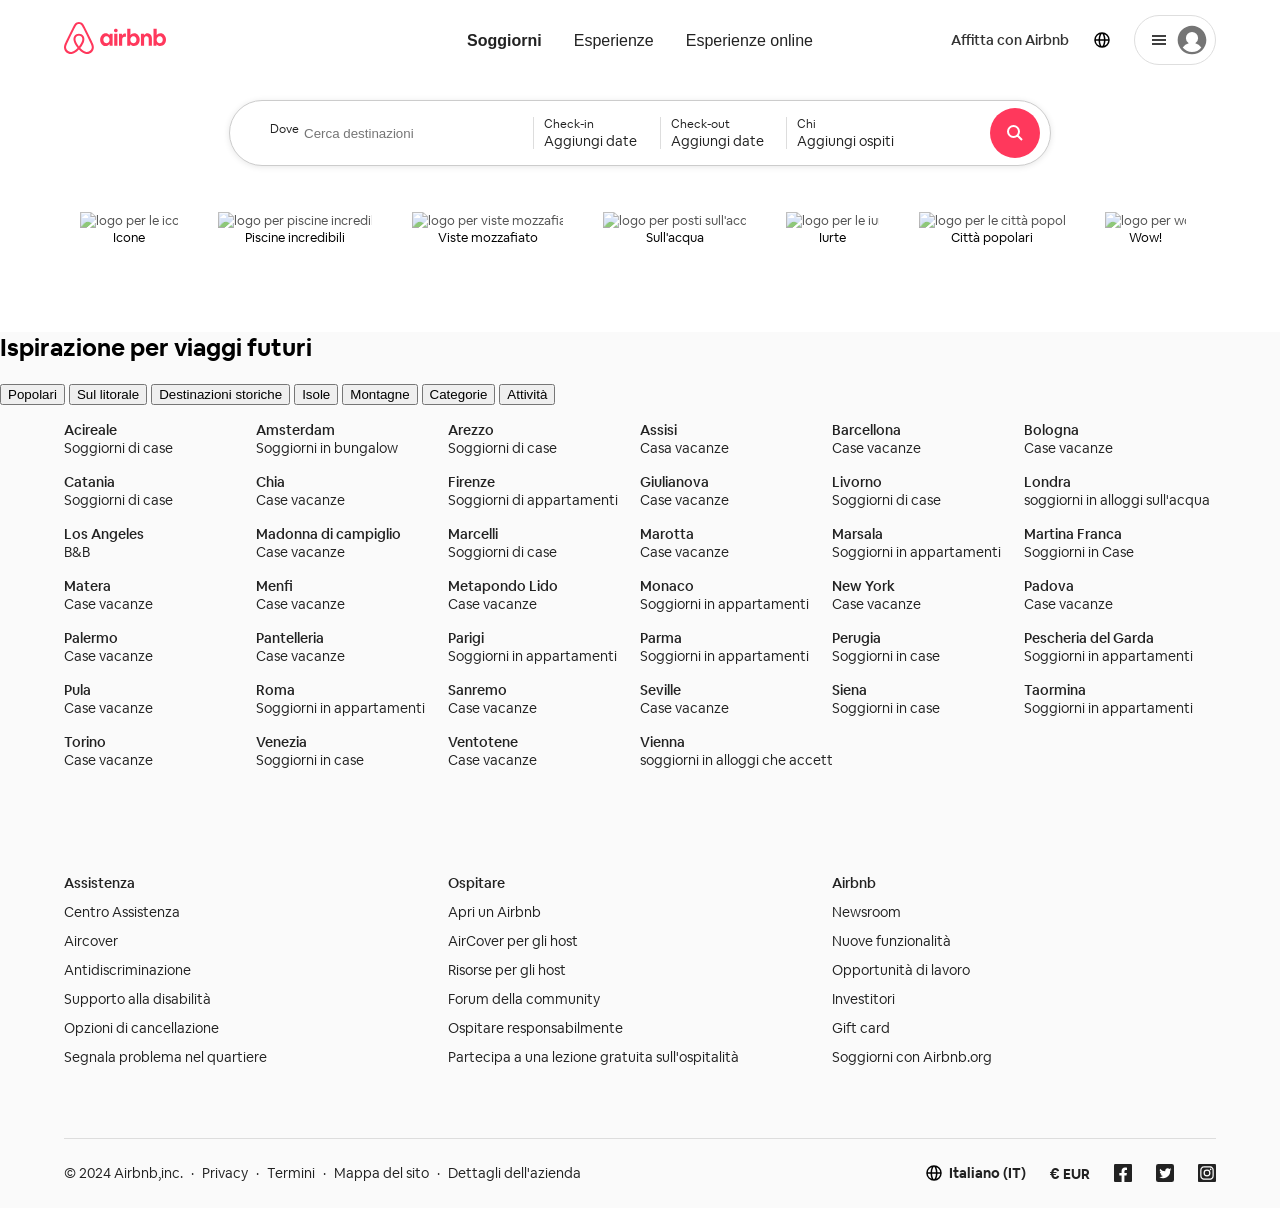
==== commit 0ec0c7f9: "Feat: responsive elements added" ====
--- a/index.html
+++ b/index.html
@@ -1670,7 +1670,7 @@
       </div>
       <div class="tabcontent-container">
       <div>
-        <ul>
+        <ul id="popolari-grid">
         <li class="tabcontent-f">
           <p>Acireale</p>
           <p>Soggiorni di case</p>
@@ -1833,710 +1833,714 @@
         </li>
         </ul>
         </div>
-        <div class="tabcontent-f">
+      <div hidden>
+        <ul>
+        <li class="tabcontent-f">
           <p>Acciaroli</p>
           <p>Soggiorni in case sulla spiaggia</p>
-        </div>
-        <div class="tabcontent-f">
+        </li>
+        <li class="tabcontent-f">
           <p>Agropoli</p>
           <p>Case vacanze</p>
-        </div>
-        <div class="tabcontent-f">
+        </li>
+        <li class="tabcontent-f">
           <p>Alassio</p>
           <p>Case vacanze</p>
-        </div>
-        <div class="tabcontent-f">
+        </li>
+        <li class="tabcontent-f">
           <p>Alba Adriatica</p>
           <p>oggiorni in appartamenti</p>
-        </div>
-        <div class="tabcontent-f">
+        </li>
+        <li class="tabcontent-f">
           <p>Albenga</p>
           <p>Soggiorni in appartamenti</p>
-        </div>
-        <div class="tabcontent-f">
+        </li>
+        <li class="tabcontent-f">
           <p>Alcamo Marina</p>
           <p>Soggiorni in case</p>
-        </div>
-        <div class="tabcontent-f">
+        </li>
+        <li class="tabcontent-f">
           <p>Alicante</p>
           <p>Case vacanze</p>
-        </div>
-        <div class="tabcontent-f">
+        </li>
+        <li class="tabcontent-f">
           <p>Amalfi</p>
           <p>Soggiorni in appartamenti</p>
-        </div>
-        <div class="tabcontent-f">
+        </li>
+        <li class="tabcontent-f">
           <p>Anzio</p>
           <p>Soggiorni in appartamenti</p>
-        </div>
-        <div class="tabcontent-f">
+        </li>
+        <li class="tabcontent-f">
           <p>Arbatax</p>
           <p>Soggiorni in case</p>
-        </div>
-        <div class="tabcontent-f">
+        </li>
+        <li class="tabcontent-f">
           <p>Arenzano</p>
           <p>Soggiorni in appartamenti</p>
-        </div>
-        <div class="tabcontent-f">
+        </li>
+        <li class="tabcontent-f">
           <p>Ascea</p>
           <p>Case vacanze</p>
-        </div>
-        <div class="tabcontent-f">
+        </li>
+        <li class="tabcontent-f">
           <p>Baia Domizia</p>
           <p>Soggiorni in ville</p>
-        </div>
-        <div class="tabcontent-f">
+        </li>
+        <li class="tabcontent-f">
           <p>Bellaria</p>
           <p>Case vacanze</p>
-        </div>
-        <div class="tabcontent-f">
+        </li>
+        <li class="tabcontent-f">
           <p>Bibione</p>
           <p>Case vacanze</p>
-        </div>
-        <div class="tabcontent-f">
+        </li>
+        <li class="tabcontent-f">
           <p>Budoni</p>
           <p>Soggiorni in case</p>
-        </div>
-        <div class="tabcontent-f">
+        </li>
+        <li class="tabcontent-f">
           <p>Cagliari</p>
           <p>Case vacanze</p>
-        </div>
-        <div class="tabcontent-f">
+        </li>
+        <li class="tabcontent-f">
           <p>Cala Gonone</p>
           <p>Case vacanze</p>
-        </div>
-        <div class="tabcontent-f">
+        </li>
+        <li class="tabcontent-f">
           <p>Cala Liberotto</p>
           <p>Soggiorni in appartamenti</p>
-        </div>
-        <div class="tabcontent-f">
+        </li>
+        <li class="tabcontent-f">
           <p>Cala piccola</p>
           <p>Case vacanze</p>
-        </div>
-        <div class="tabcontent-f">
+        </li>
+        <li class="tabcontent-f">
           <p>Campofelice di Roccella</p>
           <p>Soggiorni in appartamenti</p>
-        </div>
-        <div class="tabcontent-f">
+        </li>
+        <li class="tabcontent-f">
           <p>Cannes</p>
           <p>Soggiorni in appartamenti con piscina</p>
-        </div>
-        <div class="tabcontent-f">
+        </li>
+        <li class="tabcontent-f">
           <p>Cannigione</p>
           <p>Case vacanze</p>
-        </div>
-        <div class="tabcontent-f">
+        </li>
+        <li class="tabcontent-f">
           <p>Capo Vaticano</p>
           <p>Soggiorni in case sulla spiaggia</p>
-        </div>
-        <div class="tabcontent-f">
+        </li>
+        <li class="tabcontent-f">
           <p>Capolivieri</p>
           <p>Case vacanze</p>
-        </div>
-        <div class="tabcontent-f">
+        </li>
+        <li class="tabcontent-f">
           <p>Capri</p>
           <p>Case vacanze</p>
-        </div>
-        <div class="tabcontent-f">
+        </li>
+        <li class="tabcontent-f">
           <p>Castellabate</p>
           <p>Soggiorni in casse sulla spiaggia</p>
-        </div>
-        <div class="tabcontent-f">
+        </li>
+        <li class="tabcontent-f">
           <p>Castellaneta Marina</p>
           <p>Case vacanze</p>
-        </div>
-        <div class="tabcontent-f">
+        </li>
+        <li class="tabcontent-f">
           <p>Castiglioncello</p>
           <p>Case vacanze</p>
-        </div>
-        <div class="tabcontent-f">
+        </li>
+        <li class="tabcontent-f">
           <p>Castiglione della Pescaia</p>
           <p>Case vacanze</p>
-        </div>
-        <div class="tabcontent-f">
+        </li>
+        <li class="tabcontent-f">
           <p>Cattolica</p>
           <p>Case vacanze</p>
-        </div>
-        <div class="tabcontent-f">
+        </li>
+        <li class="tabcontent-f">
           <p>Caulonia Marina</p>
           <p>Case vacanze</p>
-        </div>
-        <div class="tabcontent-f">
+        </li>
+        <li class="tabcontent-f">
           <p>Celle ligure</p>
           <p>Soggiorni in case</p>
-        </div>
-        <div class="tabcontent-f">
+        </li>
+        <li class="tabcontent-f">
           <p>Ceriale</p>
           <p>Case vacanze</p>
-        </div>
-        <div class="tabcontent-f">
+        </li>
+        <li class="tabcontent-f">
           <p>Cervia</p>
           <p>Soggiorni in appartamenti</p>
-        </div>
-        <div class="tabcontent-f">
+        </li>
+        <li class="tabcontent-f">
           <p>Cesenatico</p>
           <p>Case vacanze</p>
-        </div>
-        <div class="tabcontent-f">
+        </li>
+        <li class="tabcontent-f">
           <p>Chiavari</p>
           <p>Case vacanze</p>
-        </div>
-        <div class="tabcontent-f">
+        </li>
+        <li class="tabcontent-f">
           <p>Civitanova Marche</p>
           <p>Soggiorni in appartamenti</p>
-        </div>
-        <div class="tabcontent-f">
+        </li>
+        <li class="tabcontent-f">
           <p>Costa Rei</p>
           <p>Case vacanze</p>
-        </div>
-        <div class="tabcontent-f">
+        </li>
+        <li class="tabcontent-f">
           <p>Costa Saracena-Castelluccio</p>
           <p>Case vacanze</p>
-        </div>
-        <div class="tabcontent-f">
+        </li>
+        <li class="tabcontent-f">
           <p>Cupra Marittima</p>
           <p>Case vacanze</p>
-        </div>
-        <div class="tabcontent-f">
+        </li>
+        <li class="tabcontent-f">
           <p>Diano Marina</p>
           <p>Soggiorni in appartamenti</p>
-        </div>
-        <div class="tabcontent-f">
+        </li>
+        <li class="tabcontent-f">
           <p>Eraclea Mare</p>
           <p>Case vacanze</p>
-        </div>
-        <div class="tabcontent-f">
+        </li>
+        <li class="tabcontent-f">
           <p>Fano</p>
           <p>Soggiorni in appartamenti</p>
-        </div>
-        <div class="tabcontent-f">
+        </li>
+        <li class="tabcontent-f">
           <p>Favignana</p>
           <p>Soggiorni in ville</p>
-        </div>
-        <div class="tabcontent-f">
+        </li>
+        <li class="tabcontent-f">
           <p>Finale Ligure</p>
           <p>Soggiorni in appartamenti</p>
-        </div>
-        <div class="tabcontent-f">
+        </li>
+        <li class="tabcontent-f">
           <p>Follonica</p>
           <p>Soggiorni di case</p>
-        </div>
-        <div class="tabcontent-f">
+        </li>
+        <li class="tabcontent-f">
           <p>Es Pujols</p>
           <p>Soggiorni in ville</p>
-        </div>
-        <div class="tabcontent-f">
+        </li>
+        <li class="tabcontent-f">
           <p>Formia</p>
           <p>Case vacanze</p>
-        </div>
-        <div class="tabcontent-f">
+        </li>
+        <li class="tabcontent-f">
           <p>Francavilla al Mare</p>
           <p>Soggiorni in case sulla spiaggia</p>
-        </div>
-        <div class="tabcontent-f">
+        </li>
+        <li class="tabcontent-f">
           <p>Fregene</p>
           <p>Soggiorni in case</p>
-        </div>
-        <div class="tabcontent-f">
+        </li>
+        <li class="tabcontent-f">
           <p>Gabbicce mare</p>
           <p>Case vacanze</p>
-        </div>
-        <div class="tabcontent-f">
+        </li>
+        <li class="tabcontent-f">
           <p>Gaeta</p>
           <p>Soggiorni in case</p>
-        </div>
-        <div class="tabcontent-f">
+        </li>
+        <li class="tabcontent-f">
           <p>Gioiosa Marea</p>
           <p>Case vacanze</p>
-        </div>
-        <div class="tabcontent-f">
+        </li>
+        <li class="tabcontent-f">
           <p>Grado</p>
           <p>Soggiorni in appartamenti</p>
-        </div>
-        <div class="tabcontent-f">
+        </li>
+        <li class="tabcontent-f">
           <p>Igea Marina</p>
           <p>Case vacanze</p>
-        </div>
-        <div class="tabcontent-f">
+        </li>
+        <li class="tabcontent-f">
           <p>Ischia</p>
           <p>Case vacanze</p>
-        </div>
-        <div class="tabcontent-f">
+        </li>
+        <li class="tabcontent-f">
           <p>Laigueglia</p>
           <p>Soggiorni in appartamenti</p>
-        </div>
-        <div class="tabcontent-f">
+        </li>
+        <li class="tabcontent-f">
           <p>Lanzarote</p>
           <p>Soggiorni in alloggi sull'acqua</p>
-        </div>
-        <div class="tabcontent-f">
+        </li>
+        <li class="tabcontent-f">
           <p>Lecce</p>
           <p>Soggiorni in case sulla spiaggia</p>
-        </div>
-        <div class="tabcontent-f">
+        </li>
+        <li class="tabcontent-f">
           <p>Letojanni</p>
           <p>Soggiorni in appartamenti</p>
-        </div>
-        <div class="tabcontent-f">
+        </li>
+        <li class="tabcontent-f">
           <p>Lido Marini</p>
           <p>Soggiorni in case sulla spiaggia</p>
-        </div>
-        <div class="tabcontent-f">
+        </li>
+        <li class="tabcontent-f">
           <p>Lido degli estensi</p>
           <p>Case vacanze</p>
-        </div>
-        <div class="tabcontent-f">
+        </li>
+        <li class="tabcontent-f">
           <p>Lido di Jesolo</p>
           <p>Case vacanze</p>
-        </div>
-        <div class="tabcontent-f">
+        </li>
+        <li class="tabcontent-f">
           <p>Lido di spina</p>
           <p>Soggiorni in appartamenti</p>
-        </div>
-        <div class="tabcontent-f">
+        </li>
+        <li class="tabcontent-f">
           <p>Lloret de mar</p>
           <p>Soggiorni in case</p>
-        </div>
-        <div class="tabcontent-f">
+        </li>
+        <li class="tabcontent-f">
           <p>Loano</p>
           <p>Case vacanza</p>
-        </div>
-        <div class="tabcontent-f">
+        </li>
+        <li class="tabcontent-f">
           <p>Los Cristianos</p>
           <p>Soggiorni in case sulla spiaggia</p>
-        </div>
-        <div class="tabcontent-f">
+        </li>
+        <li class="tabcontent-f">
           <p>Magaluf</p>
           <p>Case vacanze</p>
-        </div>
-        <div class="tabcontent-f">
+        </li>
+        <li class="tabcontent-f">
           <p>Maiori</p>
           <p>Soggiorni in case</p>
-        </div>
-        <div class="tabcontent-f">
+        </li>
+        <li class="tabcontent-f">
           <p>Maratea</p>
           <p>Soggiorni in case</p>
-        </div>
-        <div class="tabcontent-f">
+        </li>
+        <li class="tabcontent-f">
           <p>Marettimo</p>
           <p>Case vacanze</p>
-        </div>
-        <div class="tabcontent-f">
+        </li>
+        <li class="tabcontent-f">
           <p>Margherita di Savoia</p>
           <p>Soggiorni in case</p>
-        </div>
-        <div class="tabcontent-f">
+        </li>
+        <li class="tabcontent-f">
           <p>Marina di Ascea</p>
           <p>Case vacanze</p>
-        </div>
-        <div class="tabcontent-f">
+        </li>
+        <li class="tabcontent-f">
           <p>Marina di Bibbona</p>
           <p>Case vacanze</p>
-        </div>
-        <div class="tabcontent-f">
+        </li>
+        <li class="tabcontent-f">
           <p>Marina di Carrara</p>
           <p>Soggiorni in case</p>
-        </div>
-        <div class="tabcontent-f">
+        </li>
+        <li class="tabcontent-f">
           <p>Marina di Casalvelino</p>
           <p>Case vacanze</p>
-        </div>
-        <div class="tabcontent-f">
+        </li>
+        <li class="tabcontent-f">
           <p>Marina di Ginosa</p>
           <p>Case vacanze</p>
-        </div>
-        <div class="tabcontent-f">
+        </li>
+        <li class="tabcontent-f">
           <p>Marina di Massa</p>
           <p>Soggiorni in case</p>
-        </div>
-        <div class="tabcontent-f">
+        </li>
+        <li class="tabcontent-f">
           <p>Marina di Ostuni</p>
           <p>Soggiorni in case</p>
-        </div>
-        <div class="tabcontent-f">
+        </li>
+        <li class="tabcontent-f">
           <p>Marina di Pietrasanta</p>
           <p>Case vacanze</p>
-        </div>
-        <div class="tabcontent-f">
+        </li>
+        <li class="tabcontent-f">
           <p>Marina di Pulsano</p>
           <p>Soggiorni in appartamenti</p>
-        </div>
-        <div class="tabcontent-f">
+        </li>
+        <li class="tabcontent-f">
           <p>Marina di Ragusa</p>
           <p>Soggiorni in case sulla spiaggia</p>
-        </div>
-        <div class="tabcontent-f">
+        </li>
+        <li class="tabcontent-f">
           <p>Marina di Ravenna</p>
           <p>Case vacanze</p>
-        </div>
-        <div class="tabcontent-f">
+        </li>
+        <li class="tabcontent-f">
           <p>Marina di Vasto</p>
           <p>Soggiorni in case sulla spiaggia</p>
-        </div>
-        <div class="tabcontent-f">
+        </li>
+        <li class="tabcontent-f">
           <p>Martinsicuro</p>
           <p>Soggiorni in case</p>
-        </div>
-        <div class="tabcontent-f">
+        </li>
+        <li class="tabcontent-f">
           <p>Massa lubrense</p>
           <p>Soggiorni in ville</p>
-        </div>
-        <div class="tabcontent-f">
+        </li>
+        <li class="tabcontent-f">
           <p>Mattinata</p>
           <p>Case vacanze</p>
-        </div>
-        <div class="tabcontent-f">
+        </li>
+        <li class="tabcontent-f">
           <p>Ciutadella de Menorca</p>
           <p>Case vacanze</p>
-        </div>
-        <div class="tabcontent-f">
+        </li>
+        <li class="tabcontent-f">
           <p>Mentone</p>
           <p>Soggiorni in ville</p>
-        </div>
-        <div class="tabcontent-f">
+        </li>
+        <li class="tabcontent-f">
           <p>Miami Beach</p>
           <p>Case vacanze</p>
-        </div>
-        <div class="tabcontent-f">
+        </li>
+        <li class="tabcontent-f">
           <p>Miami</p>
           <p>Soggiorni in ville</p>
-        </div>
-        <div class="tabcontent-f">
+        </li>
+        <li class="tabcontent-f">
           <p>Milano Marittima</p>
           <p>Soggiorni in ville</p>
-        </div>
-        <div class="tabcontent-f">
+        </li>
+        <li class="tabcontent-f">
           <p>Minturno</p>
           <p>Soggiorni in alloggi sull'acqua</p>
-        </div>
-        <div class="tabcontent-f">
+        </li>
+        <li class="tabcontent-f">
           <p>Montesilvano</p>
           <p>Soggiorni in case</p>
-        </div>
-        <div class="tabcontent-f">
+        </li>
+        <li class="tabcontent-f">
           <p>Nettuno</p>
           <p>Soggiorni in case sulla spiaggia</p>
-        </div>
-        <div class="tabcontent-f">
+        </li>
+        <li class="tabcontent-f">
           <p>Olbia</p>
           <p>Soggiorni in case</p>
-        </div>
-        <div class="tabcontent-f">
+        </li>
+        <li class="tabcontent-f">
           <p>Orbetello</p>
           <p>Soggiorni in appartamenti</p>
-        </div>
-        <div class="tabcontent-f">
+        </li>
+        <li class="tabcontent-f">
           <p>Orosei</p>
           <p>Case vacanze</p>
-        </div>
-        <div class="tabcontent-f">
+        </li>
+        <li class="tabcontent-f">
           <p>Ostuni</p>
           <p>Case vacanze</p>
-        </div>
-        <div class="tabcontent-f">
+        </li>
+        <li class="tabcontent-f">
           <p>Otranto</p>
           <p>Case vacanze</p>
-        </div>
-        <div class="tabcontent-f">
+        </li>
+        <li class="tabcontent-f">
           <p>Pachino</p>
           <p>Case vacanze</p>
-        </div>
-        <div class="tabcontent-f">
+        </li>
+        <li class="tabcontent-f">
           <p>Paestum</p>
           <p>Soggiorni in case</p>
-        </div>
-        <div class="tabcontent-f">
+        </li>
+        <li class="tabcontent-f">
           <p>Panarea</p>
           <p>Case vacanze</p>
-        </div>
-        <div class="tabcontent-f">
+        </li>
+        <li class="tabcontent-f">
           <p>Peschici</p>
           <p>Soggiorni in case sulla spiaggia</p>
-        </div>
-        <div class="tabcontent-f">
+        </li>
+        <li class="tabcontent-f">
           <p>Marina di Pescoluse</p>
           <p>Soggiorni in case sulla spiaggia</p>
-        </div>
-        <div class="tabcontent-f">
+        </li>
+        <li class="tabcontent-f">
           <p>Pietra Ligure</p>
           <p>Case vacanze</p>
-        </div>
-        <div class="tabcontent-f">
+        </li>
+        <li class="tabcontent-f">
           <p>Pisa</p>
           <p>Case vacanze</p>
-        </div>
-        <div class="tabcontent-f">
+        </li>
+        <li class="tabcontent-f">
           <p>Policoro</p>
           <p>Case vacanze</p>
-        </div>
-        <div class="tabcontent-f">
+        </li>
+        <li class="tabcontent-f">
           <p>Porto Ercole</p>
           <p>Soggiorni in case</p>
-        </div>
-        <div class="tabcontent-f">
+        </li>
+        <li class="tabcontent-f">
           <p>Porto Recanati</p>
           <p>Case vacanze</p>
-        </div>
-        <div class="tabcontent-f">
+        </li>
+        <li class="tabcontent-f">
           <p>Porto Rotondo</p>
           <p>Case vacanze</p>
-        </div>
-        <div class="tabcontent-f">
+        </li>
+        <li class="tabcontent-f">
           <p>Porto San Giorno</p>
           <p>Case vacanze</p>
-        </div>
-        <div class="tabcontent-f">
+        </li>
+        <li class="tabcontent-f">
           <p>Porto Santo Stefano</p>
           <p>Soggiorni in ville</p>
-        </div>
-        <div class="tabcontent-f">
+        </li>
+        <li class="tabcontent-f">
           <p>Positano</p>
           <p>Soggiorni in case</p>
-        </div>
-        <div class="tabcontent-f">
+        </li>
+        <li class="tabcontent-f">
           <p>Pozzallo</p>
           <p>Case vacanze</p>
-        </div>
-        <div class="tabcontent-f">
+        </li>
+        <li class="tabcontent-f">
           <p>Premantura</p>
           <p>Soggiorni in case</p>
-        </div>
-        <div class="tabcontent-f">
+        </li>
+        <li class="tabcontent-f">
           <p>Principina a Mare</p>
           <p>Soggiorni in appartamenti</p>
-        </div>
-        <div class="tabcontent-f">
+        </li>
+        <li class="tabcontent-f">
           <p>Procida</p>
           <p>Soggiorni in appartamenti</p>
-        </div>
-        <div class="tabcontent-f">
+        </li>
+        <li class="tabcontent-f">
           <p>Punta Ala</p>
           <p>Case vacanze</p>
-        </div>
-        <div class="tabcontent-f">
+        </li>
+        <li class="tabcontent-f">
           <p>Punta Secca</p>
           <p>Case vacanze</p>
-        </div>
-        <div class="tabcontent-f">
+        </li>
+        <li class="tabcontent-f">
           <p>Ravenna</p>
           <p>Soggiorni in case</p>
-        </div>
-        <div class="tabcontent-f">
+        </li>
+        <li class="tabcontent-f">
           <p>Rimini</p>
           <p>Case vacanze</p>
-        </div>
-        <div class="tabcontent-f">
+        </li>
+        <li class="tabcontent-f">
           <p>Roccella Ionica</p>
           <p>Soggiorni in case</p>
-        </div>
-        <div class="tabcontent-f">
+        </li>
+        <li class="tabcontent-f">
           <p>Rodi Garganico</p>
           <p>Soggiorni in appartamenti</p>
-        </div>
-        <div class="tabcontent-f">
+        </li>
+        <li class="tabcontent-f">
           <p>Rosolina Mare</p>
           <p>Case vacanze</p>
-        </div>
-        <div class="tabcontent-f">
+        </li>
+        <li class="tabcontent-f">
           <p>Rovigno</p>
           <p>Soggiorni in case sulla spiaggia</p>
-        </div>
-        <div class="tabcontent-f">
+        </li>
+        <li class="tabcontent-f">
           <p>Sabaudia</p>
           <p>Soggiorni in case</p>
-        </div>
-        <div class="tabcontent-f">
+        </li>
+        <li class="tabcontent-f">
           <p>San benedetto del tronto</p>
           <p>Soggiorni in appartamenti</p>
-        </div>
-        <div class="tabcontent-f">
+        </li>
+        <li class="tabcontent-f">
           <p>San Felice Circeo</p>
           <p>Soggiorni in bungalow</p>
-        </div>
-        <div class="tabcontent-f">
+        </li>
+        <li class="tabcontent-f">
           <p>San Foca</p>
           <p>Soggiorni in case</p>
-        </div>
-        <div class="tabcontent-f">
+        </li>
+        <li class="tabcontent-f">
           <p>San Nicola Arcella</p>
           <p>Case vacanze</p>
-        </div>
-        <div class="tabcontent-f">
+        </li>
+        <li class="tabcontent-f">
           <p>San salvo Marina</p>
           <p>Case vacanze</p>
-        </div>
-        <div class="tabcontent-f">
+        </li>
+        <li class="tabcontent-f">
           <p>San Teodoro</p>
           <p>Soggiorni in case</p>
-        </div>
-        <div class="tabcontent-f">
+        </li>
+        <li class="tabcontent-f">
           <p>San Vincenzo</p>
           <p>Soggiorni in case sulla spiaggia</p>
-        </div>
-        <div class="tabcontent-f">
+        </li>
+        <li class="tabcontent-f">
           <p>Santa Maria Navarrese</p>
           <p>Case vacanze</p>
-        </div>
-        <div class="tabcontent-f">
+        </li>
+        <li class="tabcontent-f">
           <p>Santa Maria del Cedro</p>
           <p>Soggiorni in appartamenti</p>
-        </div>
-        <div class="tabcontent-f">
+        </li>
+        <li class="tabcontent-f">
           <p>Santa Maria di Catsellabate</p>
           <p>Soggiorni in case</p>
-        </div>
-        <div class="tabcontent-f">
+        </li>
+        <li class="tabcontent-f">
           <p>Santa Maria Salina</p>
           <p>Case vacanze</p>
-        </div>
-        <div class="tabcontent-f">
+        </li>
+        <li class="tabcontent-f">
           <p>Santa Teresa Gallura</p>
           <p>Soggiorni in appartamenti</p>
-        </div>
-        <div class="tabcontent-f">
+        </li>
+        <li class="tabcontent-f">
           <p>Sapri</p>
           <p>Case vacanze</p>
-        </div>
-        <div class="tabcontent-f">
+        </li>
+        <li class="tabcontent-f">
           <p>Sarandë</p>
           <p>soggiorni in case vacanze</p>
-        </div>
-        <div class="tabcontent-f">
+        </li>
+        <li class="tabcontent-f">
           <p>Scoglitti</p>
           <p>Case vacanze</p>
-        </div>
-        <div class="tabcontent-f">
+        </li>
+        <li class="tabcontent-f">
           <p>Scopello</p>
           <p>Case vacanze</p>
-        </div>
-        <div class="tabcontent-f">
+        </li>
+        <li class="tabcontent-f">
           <p>Sestri Levante</p>
           <p>Case vacanze</p>
-        </div>
-        <div class="tabcontent-f">
+        </li>
+        <li class="tabcontent-f">
           <p>Silvi</p>
           <p>Case vacanze</p>
-        </div>
-        <div class="tabcontent-f">
+        </li>
+        <li class="tabcontent-f">
           <p>Sirolo</p>
           <p>Case vacanze</p>
-        </div>
-        <div class="tabcontent-f">
+        </li>
+        <li class="tabcontent-f">
           <p>Sorrento</p>
           <p>Case vacanze</p>
-        </div>
-        <div class="tabcontent-f">
+        </li>
+        <li class="tabcontent-f">
           <p>Sottomarina</p>
           <p>Soggiorni in appartamenti</p>
-        </div>
-        <div class="tabcontent-f">
+        </li>
+        <li class="tabcontent-f">
           <p>Spotorno</p>
           <p>Case vacanze</p>
-        </div>
-        <div class="tabcontent-f">
+        </li>
+        <li class="tabcontent-f">
           <p>Stintino</p>
           <p>Case vacanze</p>
-        </div>
-        <div class="tabcontent-f">
+        </li>
+        <li class="tabcontent-f">
           <p>Tanaunella</p>
           <p>Case vacanze</p>
-        </div>
-        <div class="tabcontent-f">
+        </li>
+        <li class="tabcontent-f">
           <p>Santa Cruz di Tenerife</p>
           <p>Soggiorni in case sulla Spiaggia</p>
-        </div>
-        <div class="tabcontent-f">
+        </li>
+        <li class="tabcontent-f">
           <p>Termoli</p>
           <p>Case vacanze</p>
-        </div>
-        <div class="tabcontent-f">
+        </li>
+        <li class="tabcontent-f">
           <p>Torre Canne</p>
           <p>Soggiorni in case</p>
-        </div>
-        <div class="tabcontent-f">
+        </li>
+        <li class="tabcontent-f">
           <p>Torre dell'Orso</p>
           <p>Soggiorni in case sulla spiaggia</p>
-        </div>
-        <div class="tabcontent-f">
+        </li>
+        <li class="tabcontent-f">
           <p>Torre Lapillo</p>
           <p>Soggiorni in case sulla spiaggia</p>
-        </div>
-        <div class="tabcontent-f">
+        </li>
+        <li class="tabcontent-f">
           <p>Torre Pali</p>
           <p>Case vacanze</p>
-        </div>
-        <div class="tabcontent-f">
+        </li>
+        <li class="tabcontent-f">
           <p>Torre Vado</p>
           <p>Case vacanze</p>
-        </div>
-        <div class="tabcontent-f">
+        </li>
+        <li class="tabcontent-f">
           <p>Tortolì</p>
           <p>Soggiorni in case</p>
-        </div>
-        <div class="tabcontent-f">
+        </li>
+        <li class="tabcontent-f">
           <p>Tortoleto Lido</p>
           <p>Soggiorni in case</p>
-        </div>
-        <div class="tabcontent-f">
+        </li>
+        <li class="tabcontent-f">
           <p>Torvaianica</p>
           <p>Case vacanze</p>
-        </div>
-        <div class="tabcontent-f">
+        </li>
+        <li class="tabcontent-f">
           <p>Tropea</p>
           <p>Soggiorni in ville</p>
-        </div>
-        <div class="tabcontent-f">
+        </li>
+        <li class="tabcontent-f">
           <p>Valencia</p>
           <p>Soggiorni in Cottage</p>
-        </div>
-        <div class="tabcontent-f">
+        </li>
+        <li class="tabcontent-f">
           <p>Varazze</p>
           <p>Case vacanze</p>
-        </div>
-        <div class="tabcontent-f">
+        </li>
+        <li class="tabcontent-f">
           <p>Varigotti</p>
           <p>Soggiorni in case sulla spiaggia</p>
-        </div>
-        <div class="tabcontent-f">
+        </li>
+        <li class="tabcontent-f">
           <p>Vasto</p>
           <p>Case vacanze</p>
-        </div>
-        <div class="tabcontent-f">
+        </li>
+        <li class="tabcontent-f">
           <p>Vico del Gargano</p>
           <p>Case vacanze</p>
-        </div>
-        <div class="tabcontent-f">
+        </li>
+        <li class="tabcontent-f">
           <p>Vietri sul mare</p>
           <p>Soggiorni in appartamenti</p>
-        </div>
-        <div class="tabcontent-f">
+        </li>
+        <li class="tabcontent-f">
           <p>Vignola Mare</p>
           <p>Case vacanze</p>
-        </div>
-        <div class="tabcontent-f">
+        </li>
+        <li class="tabcontent-f">
           <p>Villamare</p>
           <p>Soggiorni in case</p>
-        </div>
-        <div class="tabcontent-f">
+        </li>
+        <li class="tabcontent-f">
           <p>Zankinthos</p>
           <p>Case vacanze</p>
-        </div>
-        <div class="tabcontent-f">
+        </li>
+        <li class="tabcontent-f">
           <p>Milos</p>
           <p>Soggiorni in case</p>
-        </div>
-        <div class="tabcontent-f">
+        </li>
+        <li class="tabcontent-f">
           <p>Rodi</p>
           <p>Soggiorni in ville</p>
-        </div>
-        <div class="tabcontent-f">
+        </li>
+        </ul>
+      
+        <li class="tabcontent-f">
           <p>Agrigento</p>
           <p>Case vacanze</p>
-        </div>
-        <div class="tabcontent-f">
+        </li>
+        <li class="tabcontent-f">
           <p>Amantea</p>
           <p>Case vacanze</p>
-        </div>
+        </li>
         <div class="tabcontent-f">
           <p>Andalo</p>
           <p>Case vacanze</p>
@@ -3330,7 +3334,8 @@
           <p>Voivodato della Masovia</p>
         </div>
       </div>
-
+    </div>
+    <div id="final-foot-container">
       <div class="links-container">
         <div>
           <ul class="footer-list">
@@ -3368,7 +3373,7 @@
       </div>
       <div class="foot-final-links">
         <div class="copyright-links">
-          <p>© 2024 Airbnb,inc.</p>
+          <div id="copyright-pc">© 2024 Airbnb,inc.</div>
           <span>&#183;</span>
           <a href="">Privacy</a>
           <span>&#183;</span>
@@ -3378,6 +3383,7 @@
           <span>&#183;</span>
           <a href="">Dettagli dell&apos;azienda</a>
         </div>
+        <div id="copyright-mobile">© 2024 Airbnb,inc.</div>
         <div class="local-info-foot">
           <a class="lang-foot" href="">
             <button type="button" style="border: none; background: none; cursor: pointer;">
@@ -3400,6 +3406,7 @@
           </a>
         </div>
       </div>
+    </div>
     </footer>
     <script src="JS/scripts.js"></script>
     <script src="JS/swiper-bundle.min.js"></script>
--- a/CSS/styles.css
+++ b/CSS/styles.css
@@ -266,15 +266,6 @@
   margin-left: 5%;
 }
 
-@media (max-width: 1125px) {
-  .logo-l {
-    display: none;
-  }
-  .logo-s {
-    display: inline;
-  }
-}
-
 .middle-links {
   display: flex;
   justify-content: center;
@@ -283,14 +274,6 @@
   transition: transform 0.5s ease, opacity 0.5s ease;
   width: 40%;
   margin-inline: 30%;
-}
-
-@media (max-width: 1056px) {
-  .middle-links {
-    transform: translateY(0%);
-    /* margin-bottom: 2rem; */
-    margin-block: 2rem;
-  }
 }
 
 .links-scroll {
@@ -509,7 +492,7 @@
   border-radius: 50px;
   background-color: white;
   box-shadow: 0 1px 6px rgba(0, 0, 0, 0.1);
-  width: 100%;
+  width: 90%;
   max-width: 800px;
   margin: 0 auto;
   height: 4rem;
@@ -891,6 +874,28 @@
 footer {
   background-color: #fafafaee;
 }
+
+#popolari-grid {
+  display: grid;
+  grid-template-columns: repeat(6, 1fr);
+  list-style: none;
+  padding-inline: 5%;
+}
+
+#popolari-grid li {
+  white-space: nowrap;
+  overflow: hidden;
+  text-overflow: ellipsis;
+}
+
+.tabcontent-f {
+  padding-bottom: 1rem;
+}
+
+.tabcontent-f p:first-child {
+  font-weight: 600;
+}
+
 .footer-list {
   list-style: none;
   display: flex;
@@ -901,7 +906,7 @@
 }
 .footer-list li {
   color: #222;
-  font-weight: 500;
+  font-weight: 600;
 }
 .footer-list a {
   text-decoration: none;
@@ -916,17 +921,15 @@
   grid-template-columns: repeat(3, 1fr);
   align-items: center;
   justify-content: space-evenly;
-  padding-top: 45px;
-  padding-bottom: 45px ;
   border-bottom: 1px solid #ddd;
+  padding-block: 5%;
 }
 .foot-final-links {
   display: flex;
   flex-direction: row;
   justify-content: space-between;
   align-items: center;
-  padding-top: 24px;
-  padding-bottom: 24px;
+  padding-block: 1.5rem;
 }
 .copyright-links {
   display: flex;
@@ -936,6 +939,11 @@
   font-weight: 300;
   font-size: 0.87rem;
 }
+
+#copyright-mobile {
+  display: none;
+}
+
 .copyright-links a {
   text-decoration: none;
   color: inherit;
@@ -947,8 +955,78 @@
   display: flex;
   flex-direction: row;
   align-items: center;
-  gap: 16px;
-}
+  gap: 1.5rem;
+}
+
+.local-info-foot a {
+  font-weight: bold;
+}
+
+#final-foot-container {
+  padding-inline: 5%;
+}
+
+@media (max-width: 1125px) {
+  .logo-l {
+    display: none;
+  }
+  .logo-s {
+    display: inline;
+  }
+
+  #popolari-grid {
+    grid-template-columns: repeat(4, 1fr);
+  }
+}
+
+@media (max-width: 1056px) {
+  .middle-links {
+    transform: translateY(0%);
+    /* margin-bottom: 2rem; */
+    margin-block: 2rem;
+  }
+
+  #popolari-grid {
+    grid-template-columns: repeat(3, 1fr);
+  }
+
+  .foot-final-links {
+    display: flex;
+    flex-direction: column-reverse;
+    justify-content: space-between;
+    align-items: center;
+    padding-block: 1.5rem;
+    padding-inline: 1.5rem;
+  }
+
+  #copyright-pc {
+    display: none;
+  }
+
+  #copyright-mobile {
+    display: block;
+  }
+
+  .local-info-foot {
+    margin-bottom: 1rem;
+  }
+
+  .links-container {
+    grid-template-columns: repeat(1, 1fr);
+    padding-bottom: 0;
+    border-bottom: 0;
+  }
+
+  .footer-list {
+    padding-bottom: 1.5rem;
+    border-bottom: 1px solid #ddd;
+  }
+
+  .footer-list:last-child {
+    margin-bottom: 0;
+  }
+}
+
 .lang-foot {
   display: flex;
   flex-direction: row;
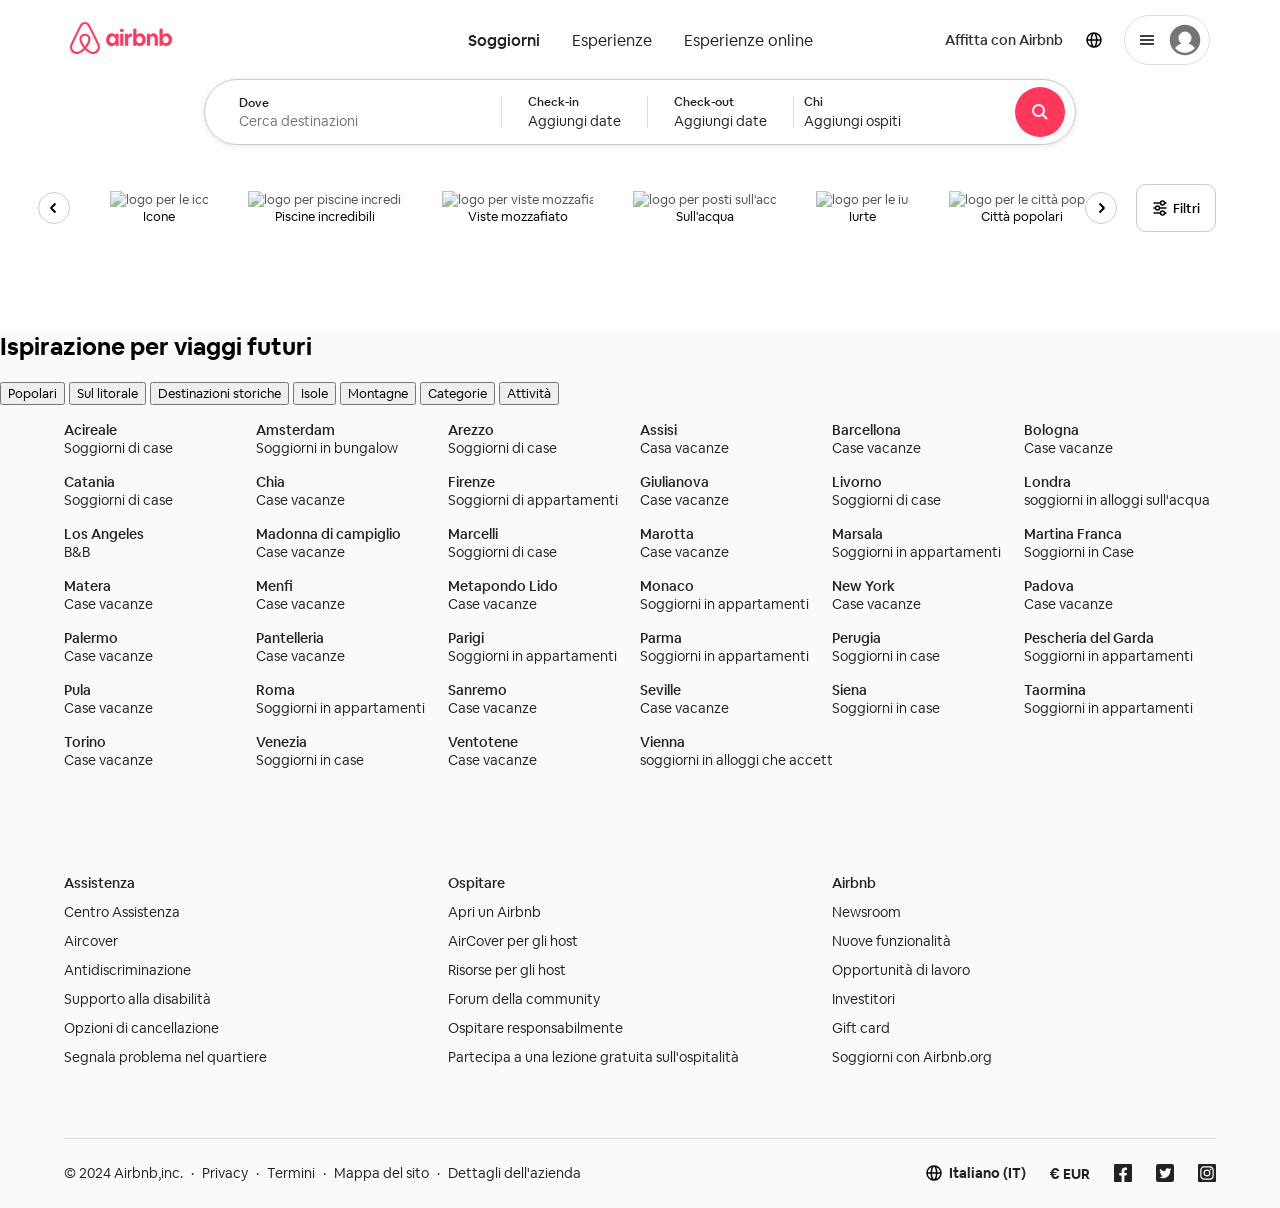
==== commit 0b38db18: "Feat: Added Icon functionality/latest style version" ====
--- a/index.html
+++ b/index.html
@@ -134,6 +134,47 @@
               </div>
             </div>
           </div>
+        </div>
+        <div id="mini-search-container">
+          <button type="button" id="mini-search">
+            <div>
+              <p>Ovunque</p>
+            </div>
+            <div class="mini-spacer"></div>
+            <div>
+              <p>Qualunque settimana</p>
+            </div>
+            <div class="mini-spacer"></div>
+            <div>
+              <p>Aggiungi ospiti</p>
+            </div>
+            <div id="mini-mag-cont">
+              <div id="mini-mag">
+                <svg
+                      xmlns="http://www.w3.org/2000/svg"
+                      viewBox="0 0 32 32"
+                      aria-hidden="true"
+                      role="presentation"
+                      focusable="false"
+                      style="
+                        display: block;
+                        fill: none;
+                        height: 12px;
+                        width: 12px;
+                        stroke: currentcolor;
+                        stroke-width: 5.33333;
+                        overflow: visible;
+                        margin: 0;
+                      "
+                    >
+                <path
+                  fill="none"
+                  d="M13 24a11 11 0 1 0 0-22 11 11 0 0 0 0 22zm8-3 9 9"
+                ></path>
+                </svg>
+              </div>
+            </div>
+          </button>
         </div>
         <div class="middle-links">
           <button type="button">
@@ -767,6 +808,35 @@
     </header>
     <!-- Barra di navigazione per la scelta del tipo di alloggio o di attività fino alla riga 1599 -->
     <div id="stay-choices-container">
+      <div class="button-plcs-container-left">
+        <button
+          id="left-scroll-plcs"
+          class="buttons left-button"
+          type="button"
+        >
+          <svg
+            xmlns="http://www.w3.org/2000/svg"
+            viewBox="0 0 32 32"
+            aria-hidden="true"
+            role="presentation"
+            focusable="false"
+            style="
+              display: block;
+              fill: none;
+              height: 12px;
+              width: 12px;
+              stroke: currentcolor;
+              stroke-width: 5.33333;
+              overflow: visible;
+            "
+          >
+            <path
+              fill="none"
+              d="M20 28 8.7 16.7a1 1 0 0 1 0-1.4L20 4"
+            ></path>
+          </svg>
+        </button>
+      </div>
       <div class="stay-choices-nav">
         <div class="stay-choices-elements">
           <div class="place-choice">
@@ -787,7 +857,7 @@
               Icone
             </label>
           </div>
-          <div class="place-choice">
+          <div class="place-choice" id="piscine">
             <label for="incredible-pools">
               <div>
                 <input
@@ -873,7 +943,7 @@
               Wow!
             </label>
           </div>
-          <div class="place-choice">
+          <div class="place-choice" id="baite">
             <label for="cabins">
               <div>
                 <input type="radio" id="cabins" name="destination-type" />
@@ -886,7 +956,7 @@
               Baite
             </label>
           </div>
-          <div class="place-choice">
+          <div class="place-choice" id="barche">
             <label for="boats">
               <div>
                 <input type="radio" id="boats" name="destination-type" />
@@ -995,7 +1065,7 @@
             </label>
           </div>
           <div class="place-choice">
-            <label for="tree-houses">
+            <label for="tree-houses" id="albero">
               <div>
                 <input type="radio" id="tree-houses" name="destination-type" />
                 <img
@@ -1646,9 +1716,47 @@
           </div>
         </div>
       </div>
+      <div class="button-plcs-container-right">
+        <button
+          id="right-scroll-plcs"
+          class="buttons right-button"
+          type="button"
+        >
+          <svg
+            xmlns="http://www.w3.org/2000/svg"
+            viewBox="0 0 32 32"
+            aria-hidden="true"
+            role="presentation"
+            focusable="false"
+            style="
+              display: block;
+              fill: none;
+              height: 12px;
+              width: 12px;
+              stroke: currentcolor;
+              stroke-width: 5.33333;
+              overflow: visible;
+            "
+          >
+            <path
+              fill="none"
+              d="m12 4 11.3 11.3a1 1 0 0 1 0 1.4L12 28"
+            ></path>
+          </svg>
+        </button>
+      </div>
+      <div id="filter-btn-container">
+        <button id="filter-btn">
+          <span id="filter-content">
+            <svg xmlns="http://www.w3.org/2000/svg" viewBox="0 0 32 32" aria-hidden="true" role="presentation" focusable="false" style="display: block; fill: none; height: 16px; width: 16px; stroke: currentcolor; stroke-width: 3; overflow: visible;"><path fill="none" d="M7 16H3m26 0H15M29 6h-4m-8 0H3m26 20h-4M7 16a4 4 0 1 0 8 0 4 4 0 0 0-8 0zM17 6a4 4 0 1 0 8 0 4 4 0 0 0-8 0zm0 20a4 4 0 1 0 8 0 4 4 0 0 0-8 0zm0 0H3"></path></svg>
+            <span>Filtri</span>
+          </span>
+        </button>
+      </div>
     </div>
+    <div id="overlay"></div>
     <div>
-      <main>
+      <main id="content">
         <!-- Da inserire i vari contenuti del main -->
         <div class="card-container" id="listing-grid"></div>
         <script src="JS/swiper-bundle.min.js"></script>
--- a/CSS/styles.css
+++ b/CSS/styles.css
@@ -218,12 +218,16 @@
   font-style: normal;
 }
 
+* {
+  font-family: 'Circular', Arial, Helvetica, sans-serif;
+}
 
 html, body{
   margin: 0;
   /* margin-top: 10px; */
   padding: 0;
   font-family: 'Circular', sans-serif;
+  /* overflow: auto; */
 }
 
 header {
@@ -234,8 +238,9 @@
   position: sticky;
   position: -webkit-sticky;
   top: 0;
-  /* background-color: white; */
+  background-color: white;
   z-index: 10;
+  padding-bottom: 0;
 }
 
 .scrolled {
@@ -263,14 +268,14 @@
 }
 
 .airbnb-logo-click {
-  margin-left: 5%;
+  margin-left: 5.5%;
 }
 
 .middle-links {
   display: flex;
   justify-content: center;
   gap: 20px;
-  transform: translateY(-247%);
+  transform: translateY(-220%);
   transition: transform 0.5s ease, opacity 0.5s ease;
   width: 40%;
   margin-inline: 30%;
@@ -306,8 +311,8 @@
 .side-menu {
   display: flex;
   align-items: center;
-  gap: 10px;
-  padding-right: 5%;
+  gap: 0.5rem;
+  padding-right: 5.5%;
 }
 
 .lang-menu-btn {
@@ -361,7 +366,7 @@
   border: 1px solid #dedede;
   border-radius: 50px;
   height: 3rem;
-  width: 5rem;
+  width: 5.2rem;
 }
 
 .menu-button {
@@ -374,11 +379,11 @@
 }
 
 .hamburger {
-  margin-right: 10px;
+  margin-right: 0.875rem;
 }
 
 .user-pic {
-  width: 30px;
+  width: 2rem;
 }
 
 .user-menu-open {
@@ -412,15 +417,12 @@
 
 /* Funzionalità menu "Dove" (Searchbar) (Da verificare lo stile successivamente) */
 
-.place {
-  position: relative;
-  width: 300px;
-  margin: 20px;
-}
+.place {margin-left: .9rem;/* min-width: 12rem; */}
 
 .place-input {
   display: flex;
-  flex-direction: row;
+  flex-direction: column;
+  align-items: flex-start;
 }
 
 .place-panel.hidden {
@@ -444,6 +446,12 @@
   flex-direction: column;
 }
 
+#content {
+  display: flex;
+  align-items: center;
+  justify-content: center;
+}
+
 .grid-container {
   display: grid;
   grid-template-columns: repeat(3, 1fr);
@@ -485,23 +493,28 @@
 /* Generali */
 .search-bar {
   display: flex;
-  justify-content: space-between;
-  align-items: center;
-  padding: 0 10px;
+  align-items: center;
+  padding-inline: 10px;
   border: 1px solid #ccc;
   border-radius: 50px;
   background-color: white;
   box-shadow: 0 1px 6px rgba(0, 0, 0, 0.1);
   width: 90%;
-  max-width: 800px;
+  max-width: 850px;
   margin: 0 auto;
   height: 4rem;
+  position: relative;
+  top: -1.5rem;
+  z-index: 50;
+  overflow: hidden;
+  white-space: nowrap;
+  text-overflow: ellipsis;
 }
 
 .place,
 .dates,
 .guests-search {
-  flex: 1;
+  flex: 2 0 0;
   display: flex;
   /* flex-direction: column; */
   /* position: relative; */
@@ -521,7 +534,7 @@
 .guests {
   cursor: pointer;
   padding: 10px;
-  border-radius: 25px;
+  border-radius: 40px;
   transition: background-color 0.3s;
 }
 
@@ -529,20 +542,26 @@
 .check-in:hover,
 .check-out:hover,
 .guests:hover {
-  background-color: #f7f7f7;
+  background-color: #ebebeb;
+  height: 100%;
 }
 
 input[type="search"] {
   border: none;
   outline: none;
-  padding: 5px;
   width: 100%;
+  padding: 0;
+}
+
+.place-input input::placeholder {
+  font-size: 14px;
 }
 
 .tag {
   font-size: 12px;
-  font-weight: normal;
+  font-weight: 600;
   color: #222;
+  padding-bottom: 2px;
 }
 
 p {
@@ -578,6 +597,98 @@
   opacity: 0;
 }
 
+.search-bar p {
+  font-weight: 100;
+  font-size: 14px;
+}
+
+#filter-btn-container {
+  height: 3rem;
+  width: 5rem;
+  /* position: absolute; */
+  right: 0;
+  margin-right: 5%;
+  margin-left: 1.5%;
+  flex: 0 0 5rem;
+}
+
+#filter-btn {
+  display: flex;
+  align-items: center;
+  justify-content: center;
+  height: 100%;
+  width: 100%;
+  border-radius: 10px;
+  border: 1px solid #ccc;
+  background-color: white;
+  flex: 0;
+}
+
+#filter-btn-container
+#filter-btn:hover {
+  border: 1px solid #333;
+  background-color: #f1f1f1;
+  cursor: pointer;
+}
+
+#filter-content {
+  display: inline-flex;
+  gap: 5px;
+  align-items: center;
+  justify-content: center;
+  font-weight: 600;
+  flex: 0;
+}
+
+.button-plcs-container-left {
+   /* Assicurati che l'elemento principale abbia una posizione relativa */
+  display: flex;
+  height: auto;
+  align-items: center;
+  margin-left: 3%;
+}
+
+.button-plcs-container-right {
+  right: 0;
+  /* position: absolute; */
+  height: auto;
+  background: linear-gradient(to left, #ffffff 57%, rgba(255, 255, 255, 0.8), rgba(255, 255, 255, 0));
+}
+
+#left-scroll-plcs {
+  border-radius: 50%;
+  height: 2rem;
+  width: 2rem;
+  display: flex;
+  align-items: center;
+  justify-content: center;
+  border: 1px solid #ccc;
+  background-color: white;
+}
+
+.button-plcs-container-left::after {
+  position: relative;
+  display: block;
+  height: 100%;
+  content: '';
+  width: 40px;
+  background-image: linear-gradient(to right, #ffffff, rgb(0 0 0 / 0%));
+  background-color: transparent;
+  /* opacity: 0; */
+  box-sizing: border-box;
+}
+
+#right-scroll-plcs {
+  border-radius: 50%;
+  height: 2rem;
+  width: 2rem;
+  display: flex;
+  align-items: center;
+  justify-content: center;
+  border: 1px solid #ccc;
+  background-color: white;
+}
+
 /* Grid per le immagini */
 .grid-container {
   display: grid;
@@ -763,13 +874,17 @@
 }
 
 .dates {
-  display: flex;
+  /* display: flex; */
   flex-direction: row;
   align-items: center;
+  flex: 2 0 0;
 }
 
 .check-in, .check-out {
   flex: 1;
+  margin-inline: 1rem;
+  /* max-width: 95px; */
+  min-width: 0;
 }
 
 .guests-search {
@@ -798,7 +913,6 @@
 
 .lines-btw-els {
   border-right: 1px solid #ddd;
-  flex: 0 0 0;
   height: 32px;
   align-self: center;
   box-sizing: border-box;
@@ -816,22 +930,31 @@
 }
 
 #stay-choices-container {
+  display: inline-flex;
   position: sticky;
-  top: 80px;
   z-index: 9;
-  /* border-top: 1px solid #ddd; */
   background-color: white;
+  align-items: center;
+  justify-content: center;
+  width: 100%;
+  top: 5rem;
 }
 
 .stay-choices-nav {
-  padding: 0px 80px;
+  max-width: 100vw;
+  display: flex;
+  justify-content: center;
+  overflow-x: hidden;
+  width: 100vw;
+  box-sizing: border-box;
+  background-color: white;
 }
 
 .stay-choices-elements {
-  display: flex;
+  display: inline-flex;
   gap: 40px;
   font-size: smaller;
-  height: 78px;
+  height: 4.875rem;
   align-items: center;
   overflow-x: auto;
   width: 100%;
@@ -852,25 +975,6 @@
   white-space: nowrap;
 }
 
-.buttons {
-  position: relative; /* Imposta la posizione assoluta per i bottoni */
-  top: 0;
-  left: 0;
-  width: 100px; /* Larghezza del div dei bottoni */
-  padding: 0px 40px;
-}
-
-.left-button {
-  position: relative; /* Posiziona il bottone a sinistra */
-  left: 0;
-  top: 0;
-}
-
-.right-button {
-  position: relative; /* Posiziona il bottone a destra */
-  right: 0;
-  top: 0;
-}
 footer {
   background-color: #fafafaee;
 }
@@ -1057,4 +1161,96 @@
 .local-info-foot a {
   text-decoration: none;
   color: #222;
+}
+
+#mini-search-container {
+  display: flex;
+  /* flex-direction: column; */
+  /* align-items: center; */
+  justify-content: center;
+  /* z-index: 20; */
+  position: sticky;
+  top: 1rem;
+  min-width: 0;
+}
+
+#mini-search {
+  display: inline-flex;
+  z-index: 150;
+  width: 50rem;
+  height: 3rem;
+  align-items: center;
+  justify-content: flex-end;
+  gap: 5rem;
+  border-radius: 30px;
+  background-color: white;
+  border: none;
+  box-shadow: 1px 1px 5px #ccc;
+  font-weight: 600;
+  font-family: 'Circular', sans-serif;
+  transition: 0.3s;
+  transform: translateY(17px);
+  opacity: 0;
+  position: fixed;
+  flex: 1;
+  
+   /* Per far sì che il componente si espanda per riempire lo spazio disponibile */
+   /* Larghezza massima del pulsante di ricerca */
+  overflow: auto;
+  text-overflow: ellipsis;
+}
+
+#mini-search:hover {
+  box-shadow: 1px 1px 5px #aaa;
+  cursor: pointer;
+}
+
+.reveal {
+  display: inline-flex !important;
+  gap: 0.875rem !important;
+  position: sticky;
+  transform: translateY(-63px) !important;
+  opacity: 1 !important;
+  width: 27rem !important;
+}
+
+#mini-search>div:nth-child(5) p {
+  font-weight: 500;
+}
+
+.mini-spacer {
+  width: 1px;
+  height: 1.5rem;
+  background-color: #ccc;
+}
+
+#mini-mag-cont {
+  display: flex;
+  height: 2rem;
+  width: 2rem;
+  align-items: center;
+  justify-content: center;
+  border-radius: 30px;
+  background-color: #ff385c;
+  color: white;
+}
+
+@media (max-width: 950px) {
+  #mini-search-container {
+    justify-content: flex-start;
+    margin-left: 6rem;
+  }
+}
+
+.veil {
+  position: fixed;
+  background-color: rgb(0 0 0 / 25%);
+  width: 100vw;
+  z-index: 5;
+  height: 100%;
+  opacity: 0.7;
+  top: 0;
+  left: 0;
+  right: 0;
+  bottom: 0;
 }
--- a/CSS/card.css
+++ b/CSS/card.css
@@ -1,14 +1,10 @@
-body {
-  /* font-family: Arial, sans-serif; */
-}
-
-
 .card-container {
   display: grid;
   grid-template-columns: repeat(4, 1fr);
   gap: 20px;
-  padding: 0px 80px;
+  padding: 0 3%;
   margin: 16px 0px 48px;
+  width: 100vw;
 }
 
 @media (max-width: 1125px) {
@@ -22,8 +18,6 @@
     width: 80%;
     grid-template-columns: repeat(2, 1fr);
   }
-
-html body {}
 }
 
 @media (max-width: 480px) {
@@ -35,15 +29,16 @@
 
 .card {
   overflow: hidden;
+  cursor: pointer;
 }
 
 .card-image {
   position: relative;
   width: 100%;
   padding-top: 100%; /* rapporto 1:1 per immagini quadrate */
+  margin-bottom: 12px;
   overflow: hidden;
   border-radius: 10px;
-
 }
 
 .card-image .swiper-wrapper {
@@ -74,7 +69,6 @@
   background-color: white;
 }
 
-
 .favorite-icon {
   position: absolute;
   top: 10px;
@@ -91,19 +85,25 @@
 }
 
 .card-content {
-  padding: 15px;
+  display: grid;
+  grid-template-columns: 6fr 1fr;
+  grid-template-rows: repeat(4, 1fr);
+  column-gap: 8px;
+  row-gap: 2px;
+  line-height: 1.1875rem;
+  grid-template-rows: auto;
 }
 
 .location {
   margin: 0;
-  font-size: 18px;
-  color: #333;
+
+  color: #222;
+  font-weight: 600;
 }
 
 .host {
-  margin: 5px 0;
-  font-size: 14px;
   color: #666;
+  grid-column: 1;
 }
 
 .rating-price {
@@ -113,12 +113,34 @@
 }
 
 .rating {
-  font-size: 16px;
-  color: #f39c12;
+  color: #222;
+  grid-column: 2;
+  grid-row: 1;
+  display: inline-flex;
+  align-items: center;
+  justify-content: center;
+  gap: 2px;
 }
 
 .price {
-  font-size: 16px;
   color: #333;
-  font-weight: bold;
+  font-weight: 700;
+  grid-column: 1;
+  display: flex;
+  align-items: center;
+  margin-top: 6px;
 }
+
+.price span {
+  font-weight: 500;
+  font-size: .875rem;
+}
+
+.available {
+  grid-column: 1;
+}
+
+.fs-15 {
+  font-size: 15px;
+  font-size: 0.9375rem;
+}
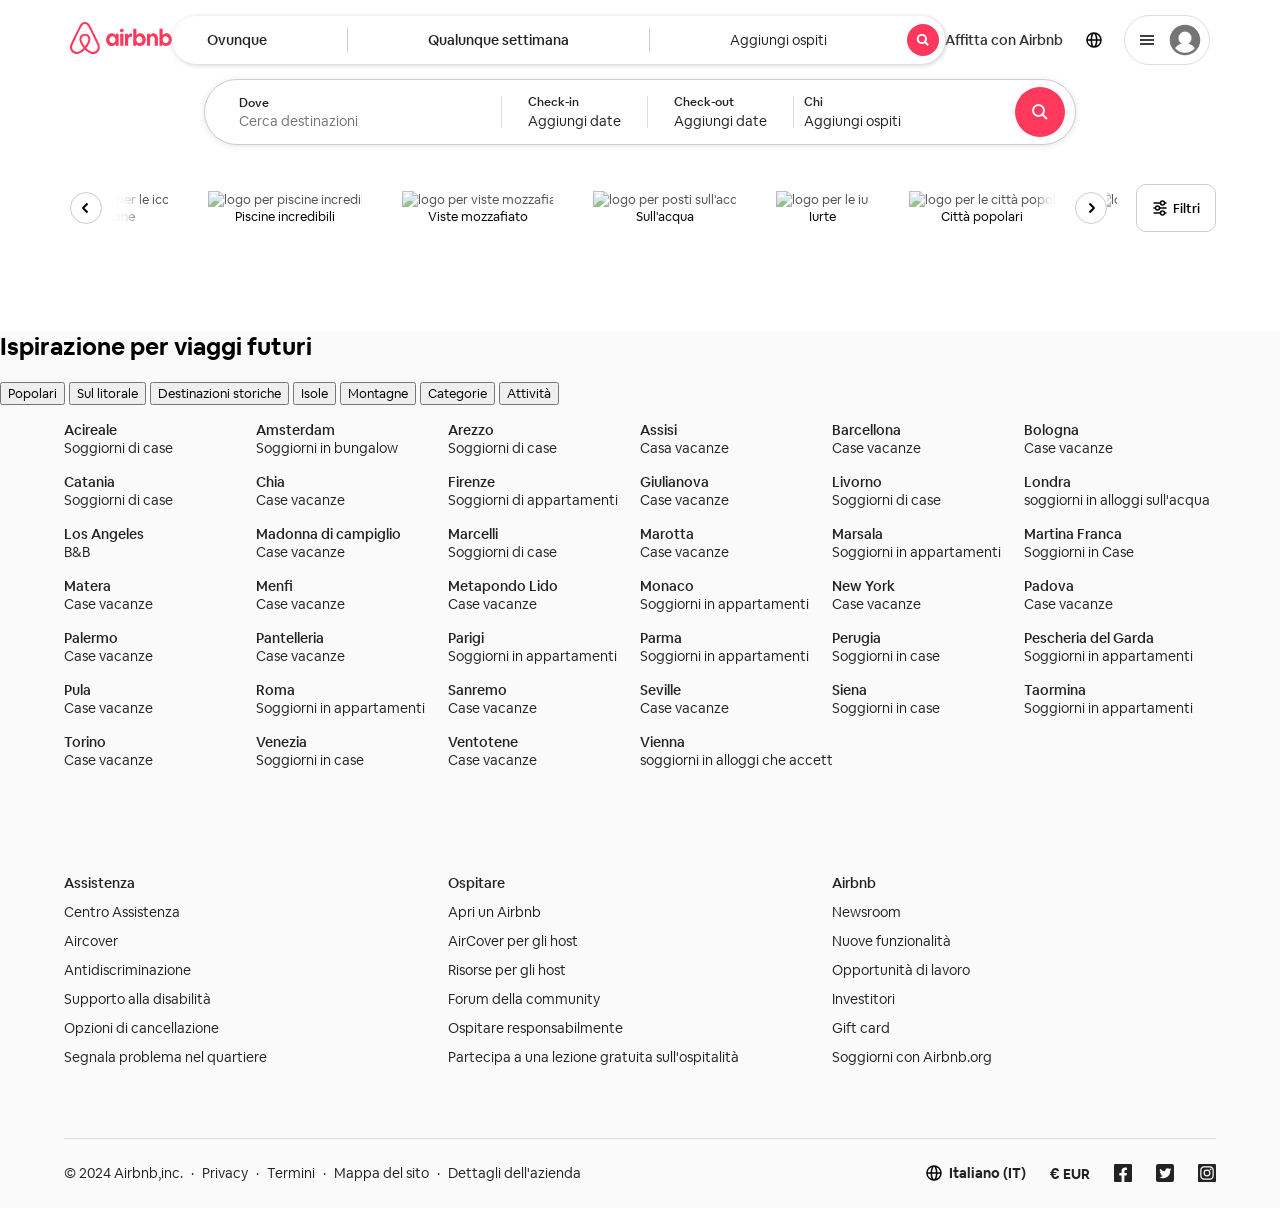
==== commit 751c6958: "Fix: some bug fix and some feature fix" ====
--- a/index.html
+++ b/index.html
@@ -44,6 +44,47 @@
                 </svg>
               </div>
             </a>
+          </div>
+          <div id="mini-search-container">
+            <button type="button" id="mini-search">
+              <div class="mini-txt-container">
+                <p>Ovunque</p>
+              </div>
+              <div class="mini-spacer"></div>
+              <div class="mini-txt-container">
+                <p>Qualunque settimana</p>
+              </div>
+              <div class="mini-spacer"></div>
+              <div class="mini-txt-container">
+                <p>Aggiungi ospiti</p>
+              </div>
+              <div id="mini-mag-cont">
+                <div id="mini-mag">
+                  <svg
+                        xmlns="http://www.w3.org/2000/svg"
+                        viewBox="0 0 32 32"
+                        aria-hidden="true"
+                        role="presentation"
+                        focusable="false"
+                        style="
+                          display: block;
+                          fill: none;
+                          height: 12px;
+                          width: 12px;
+                          stroke: currentcolor;
+                          stroke-width: 5.33333;
+                          overflow: visible;
+                          margin: 0;
+                        "
+                      >
+                  <path
+                    fill="none"
+                    d="M13 24a11 11 0 1 0 0-22 11 11 0 0 0 0 22zm8-3 9 9"
+                  ></path>
+                  </svg>
+                </div>
+              </div>
+            </button>
           </div>
           <div class="side-menu">
             <a id="link-affitto" href="accomodation-page.html">Affitta con Airbnb</a>
@@ -134,47 +175,6 @@
               </div>
             </div>
           </div>
-        </div>
-        <div id="mini-search-container">
-          <button type="button" id="mini-search">
-            <div>
-              <p>Ovunque</p>
-            </div>
-            <div class="mini-spacer"></div>
-            <div>
-              <p>Qualunque settimana</p>
-            </div>
-            <div class="mini-spacer"></div>
-            <div>
-              <p>Aggiungi ospiti</p>
-            </div>
-            <div id="mini-mag-cont">
-              <div id="mini-mag">
-                <svg
-                      xmlns="http://www.w3.org/2000/svg"
-                      viewBox="0 0 32 32"
-                      aria-hidden="true"
-                      role="presentation"
-                      focusable="false"
-                      style="
-                        display: block;
-                        fill: none;
-                        height: 12px;
-                        width: 12px;
-                        stroke: currentcolor;
-                        stroke-width: 5.33333;
-                        overflow: visible;
-                        margin: 0;
-                      "
-                    >
-                <path
-                  fill="none"
-                  d="M13 24a11 11 0 1 0 0-22 11 11 0 0 0 0 22zm8-3 9 9"
-                ></path>
-                </svg>
-              </div>
-            </div>
-          </button>
         </div>
         <div class="middle-links">
           <button type="button">
@@ -808,6 +808,7 @@
     </header>
     <!-- Barra di navigazione per la scelta del tipo di alloggio o di attività fino alla riga 1599 -->
     <div id="stay-choices-container">
+    <div id="stay-choices-box">
       <div class="button-plcs-container-left">
         <button
           id="left-scroll-plcs"
@@ -1064,8 +1065,8 @@
               Isole
             </label>
           </div>
-          <div class="place-choice">
-            <label for="tree-houses" id="albero">
+          <div class="place-choice" id="albero">
+            <label for="tree-houses">
               <div>
                 <input type="radio" id="tree-houses" name="destination-type" />
                 <img
@@ -1754,6 +1755,7 @@
         </button>
       </div>
     </div>
+  </div>
     <div id="overlay"></div>
     <div>
       <main id="content">
--- a/CSS/styles.css
+++ b/CSS/styles.css
@@ -224,10 +224,8 @@
 
 html, body{
   margin: 0;
-  /* margin-top: 10px; */
   padding: 0;
   font-family: 'Circular', sans-serif;
-  /* overflow: auto; */
 }
 
 header {
@@ -279,6 +277,7 @@
   transition: transform 0.5s ease, opacity 0.5s ease;
   width: 40%;
   margin-inline: 30%;
+  white-space: nowrap;
 }
 
 .links-scroll {
@@ -313,6 +312,8 @@
   align-items: center;
   gap: 0.5rem;
   padding-right: 5.5%;
+  white-space: nowrap;
+  /* flex: 0; */
 }
 
 .lang-menu-btn {
@@ -641,19 +642,26 @@
 }
 
 .button-plcs-container-left {
-   /* Assicurati che l'elemento principale abbia una posizione relativa */
-  display: flex;
-  height: auto;
-  align-items: center;
-  margin-left: 3%;
+   margin-left: 5.5%;
+   position: absolute;
+   left: 0;
+   background: linear-gradient(to right, #ffffff 57%, rgba(255, 255, 255, 0.8), rgba(255, 255, 255, 0));
+   height: 100%;
+   display: flex;
+   align-items: center;
+   z-index: 1;
 }
 
 .button-plcs-container-right {
   right: 0;
-  /* position: absolute; */
-  height: auto;
+  position: absolute;
   background: linear-gradient(to left, #ffffff 57%, rgba(255, 255, 255, 0.8), rgba(255, 255, 255, 0));
-}
+  transform: translateX(-173px);
+  height: 100%;
+  display: flex;
+  align-items: center;
+}
+
 
 #left-scroll-plcs {
   border-radius: 50%;
@@ -664,6 +672,18 @@
   justify-content: center;
   border: 1px solid #ccc;
   background-color: white;
+}
+
+.button-plcs-container-right::before {
+  position: relative;
+  display: block;
+  height: 100%;
+  content: '';
+  width: 40px;
+  box-sizing: border-box;
+  background-image: linear-gradient(to left, #ffffff, rgb(0 0 0 / 0%));
+  background-color: transparent;
+  /* opacity: 0; */
 }
 
 .button-plcs-container-left::after {
@@ -930,7 +950,9 @@
 }
 
 #stay-choices-container {
-  display: inline-flex;
+  display: flex;
+  align-items: center;
+  justify-content: center;
   position: sticky;
   z-index: 9;
   background-color: white;
@@ -938,6 +960,15 @@
   justify-content: center;
   width: 100%;
   top: 5rem;
+}
+
+#stay-choices-box {
+  display: inline-flex;
+  z-index: 9;
+  background-color: white;
+  align-items: center;
+  justify-content: center;
+  width: 100%;
 }
 
 .stay-choices-nav {
@@ -948,6 +979,7 @@
   width: 100vw;
   box-sizing: border-box;
   background-color: white;
+  margin-left: 5.5%;
 }
 
 .stay-choices-elements {
@@ -1163,15 +1195,26 @@
   color: #222;
 }
 
+.reveal {
+  display: inline-flex !important;
+  gap: 0.875rem !important;
+  transform: none !important;
+  opacity: 1 !important;
+  width: 27rem !important;
+}
+
 #mini-search-container {
   display: flex;
   /* flex-direction: column; */
   /* align-items: center; */
-  justify-content: center;
-  /* z-index: 20; */
+  justify-content: space-evenly;
   position: sticky;
   top: 1rem;
   min-width: 0;
+  text-align: left;
+  z-index: 200;
+  /* margin-left: auto; */
+  /* padding-inline: 11rem; */
 }
 
 #mini-search {
@@ -1189,15 +1232,15 @@
   font-weight: 600;
   font-family: 'Circular', sans-serif;
   transition: 0.3s;
-  transform: translateY(17px);
+  transform: translateY(70px) translateX(70px);
   opacity: 0;
-  position: fixed;
-  flex: 1;
+  /* position: fixed; */
+  /* flex: 1; */
   
    /* Per far sì che il componente si espanda per riempire lo spazio disponibile */
    /* Larghezza massima del pulsante di ricerca */
   overflow: auto;
-  text-overflow: ellipsis;
+  white-space: nowrap;
 }
 
 #mini-search:hover {
@@ -1205,17 +1248,21 @@
   cursor: pointer;
 }
 
-.reveal {
-  display: inline-flex !important;
-  gap: 0.875rem !important;
-  position: sticky;
-  transform: translateY(-63px) !important;
-  opacity: 1 !important;
-  width: 27rem !important;
-}
-
 #mini-search>div:nth-child(5) p {
   font-weight: 500;
+}
+
+#mini-search .mini-txt-container {
+  display: flex;
+  /* flex: 1; */
+  min-width: 0;
+}
+
+#mini-search > div > p {
+  margin: 0; /* Rimuove i margini predefiniti */
+  white-space: nowrap; /* Evita la rottura del testo su più righe */
+  overflow: hidden; /* Nasconde il testo che eccede lo spazio disponibile */
+  text-overflow: ellipsis; /* Applica l'ellipsis al testo */
 }
 
 .mini-spacer {
@@ -1233,12 +1280,14 @@
   border-radius: 30px;
   background-color: #ff385c;
   color: white;
+  flex: 0 0 auto;
 }
 
 @media (max-width: 950px) {
   #mini-search-container {
     justify-content: flex-start;
-    margin-left: 6rem;
+    padding-inline: 40px;
+    margin-right: auto;
   }
 }
 
--- a/CSS/card.css
+++ b/CSS/card.css
@@ -2,7 +2,7 @@
   display: grid;
   grid-template-columns: repeat(4, 1fr);
   gap: 20px;
-  padding: 0 3%;
+  padding: 0 5.5%;
   margin: 16px 0px 48px;
   width: 100vw;
 }
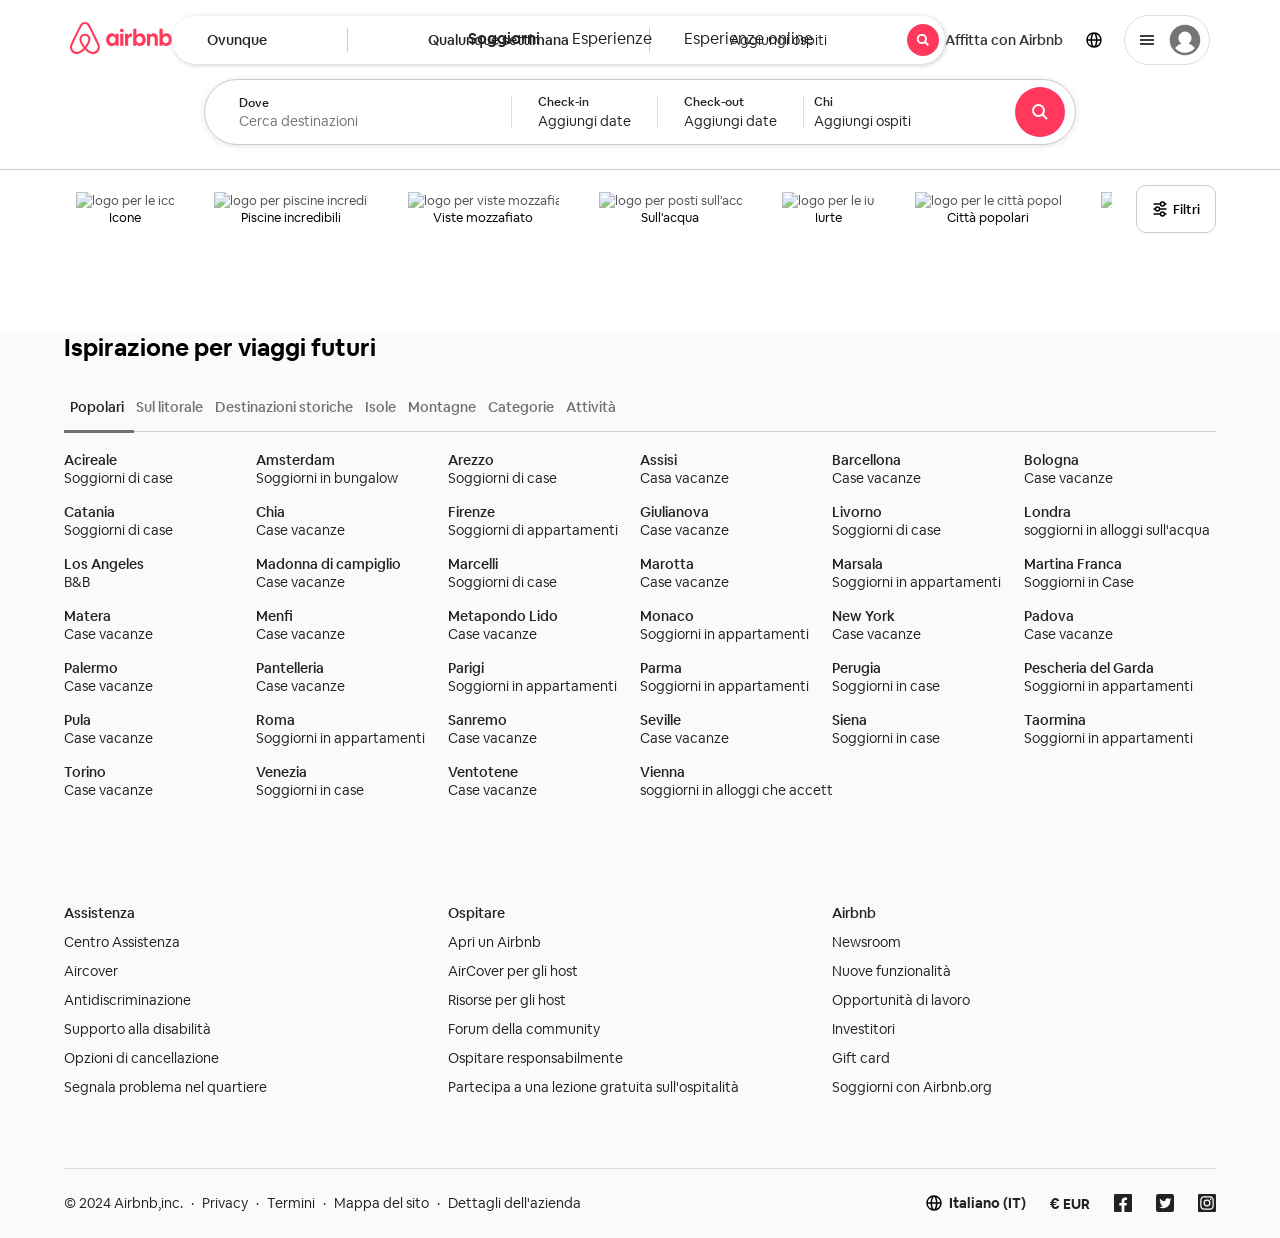
==== commit ea89668b: "Feat: scroll icon feature-responsive elements-styling-misc" ====
--- a/index.html
+++ b/index.html
@@ -16,6 +16,44 @@
     <link rel="stylesheet" href="CSS/swiper-bundle.min.css" />
   </head>
   <body>
+    <div class="search-nav-mobile">
+      <button class="search-mobile">
+        <div id="mag-mobile">
+          <svg xmlns="http://www.w3.org/2000/svg" viewBox="0 0 32 32" aria-hidden="true" role="presentation" focusable="false" style="display: block; height: 20px; width: 20px; fill: currentcolor;"><path d="M13 0a13 13 0 0 1 10.5 20.67l7.91 7.92-2.82 2.82-7.92-7.91A12.94 12.94 0 0 1 13 26a13 13 0 1 1 0-26zm0 4a9 9 0 1 0 0 18 9 9 0 0 0 0-18z"></path></svg>
+        </div>
+        <div id="mobile-txt">
+          <div id="where-mobile">Dove si va?</div>
+          <div id="info-mobile">
+            <span>Ovunque</span>
+            <span aria-hidden="true">•</span>
+            <span>Qualunque settimana</span>
+            <span aria-hidden="true">•</span>
+            <span>Aggiungi ospiti</span>
+          </div>
+        </div>
+      </button>
+      <div id="settings-container">
+        <div id="settings">
+          <svg xmlns="http://www.w3.org/2000/svg" viewBox="0 0 32 32" aria-hidden="true" role="presentation" focusable="false" style="display: block; fill: none; height: 16px; width: 16px; stroke: currentcolor; stroke-width: 4; overflow: visible;"><path fill="none" d="M7 16H3m26 0H15M29 6h-4m-8 0H3m26 20h-4M7 16a4 4 0 1 0 8 0 4 4 0 0 0-8 0zM17 6a4 4 0 1 0 8 0 4 4 0 0 0-8 0zm0 20a4 4 0 1 0 8 0 4 4 0 0 0-8 0zm0 0H3"></path></svg>
+        </div>
+      </div>
+    </div>
+      <div class="nav-mobile">
+          <div class="btn-mobile-container">
+            <button class="btns-mobile">
+              <svg xmlns="http://www.w3.org/2000/svg" viewBox="0 0 32 32" aria-hidden="true" role="presentation" focusable="false" style="display: block; fill: none; height: 24px; width: 24px; stroke: currentcolor; stroke-width: 2.66667; overflow: visible;"><g fill="none"><circle cx="12" cy="12" r="10"></circle><path d="m19 19 11 11"></path></g></svg>
+              <div>Esplora</div>
+            </button>
+            <button class="btns-mobile">
+              <svg xmlns="http://www.w3.org/2000/svg" viewBox="0 0 32 32" aria-hidden="true" role="presentation" focusable="false" style="display: block; fill: none; height: 24px; width: 24px; stroke: currentcolor; stroke-width: 2; overflow: visible;"><path d="M16 28c7-4.73 14-10 14-17a6.98 6.98 0 0 0-7-7c-1.8 0-3.58.68-4.95 2.05L16 8.1l-2.05-2.05a6.98 6.98 0 0 0-9.9 0A6.98 6.98 0 0 0 2 11c0 7 7 12.27 14 17z"></path></svg>
+              <div>Preferiti</div>
+            </button>
+            <button class="btns-mobile">
+              <svg xmlns="http://www.w3.org/2000/svg" viewBox="0 0 32 32" aria-hidden="true" role="presentation" focusable="false" style="display: block; fill: none; height: 24px; width: 24px; stroke: currentcolor; stroke-width: 2; overflow: visible;"><g fill="none"><circle cx="16" cy="16" r="14"></circle><path d="M14.02 19.66a6 6 0 1 1 3.96 0M17.35 19.67H18c3.69.61 6.8 2.91 8.54 6.08m-20.92-.27A12.01 12.01 0 0 1 14 19.67h.62"></path></g></svg>
+              <div>Accedi</div>
+            </button>
+          </div>
+        </div>
     <header class="nav-container">
         <div class="navbar">
           <!-- logo container -->
@@ -809,36 +847,37 @@
     <!-- Barra di navigazione per la scelta del tipo di alloggio o di attività fino alla riga 1599 -->
     <div id="stay-choices-container">
     <div id="stay-choices-box">
-      <div class="button-plcs-container-left">
-        <button
-          id="left-scroll-plcs"
-          class="buttons left-button"
-          type="button"
-        >
-          <svg
-            xmlns="http://www.w3.org/2000/svg"
-            viewBox="0 0 32 32"
-            aria-hidden="true"
-            role="presentation"
-            focusable="false"
-            style="
-              display: block;
-              fill: none;
-              height: 12px;
-              width: 12px;
-              stroke: currentcolor;
-              stroke-width: 5.33333;
-              overflow: visible;
-            "
+      
+      <div class="stay-choices-nav">
+          <div class="button-plcs-container-left">
+          <button
+            id="left-scroll-plcs"
+            class="buttons left-button"
+            type="button"
           >
-            <path
-              fill="none"
-              d="M20 28 8.7 16.7a1 1 0 0 1 0-1.4L20 4"
-            ></path>
-          </svg>
-        </button>
-      </div>
-      <div class="stay-choices-nav">
+            <svg
+              xmlns="http://www.w3.org/2000/svg"
+              viewBox="0 0 32 32"
+              aria-hidden="true"
+              role="presentation"
+              focusable="false"
+              style="
+                display: block;
+                fill: none;
+                height: 12px;
+                width: 12px;
+                stroke: currentcolor;
+                stroke-width: 5.33333;
+                overflow: visible;
+              "
+            >
+              <path
+                fill="none"
+                d="M20 28 8.7 16.7a1 1 0 0 1 0-1.4L20 4"
+              ></path>
+            </svg>
+          </button>
+        </div>
         <div class="stay-choices-elements">
           <div class="place-choice">
             <label for="icons-ch">
@@ -1716,8 +1755,7 @@
             </label>
           </div>
         </div>
-      </div>
-      <div class="button-plcs-container-right">
+        <div class="button-plcs-container-right">
         <button
           id="right-scroll-plcs"
           class="buttons right-button"
@@ -1746,6 +1784,8 @@
           </svg>
         </button>
       </div>
+      </div>
+      
       <div id="filter-btn-container">
         <button id="filter-btn">
           <span id="filter-content">
@@ -1769,14 +1809,18 @@
       <div>
         <h2>Ispirazione per viaggi futuri</h2>
       </div>
-      <div class="tab-f">
-        <button class="tablinks-f">Popolari</button>
-        <button class="tablinks-f">Sul litorale</button>
-        <button class="tablinks-f">Destinazioni storiche</button>
-        <button class="tablinks-f">Isole</button>
-        <button class="tablinks-f">Montagne</button>
-        <button class="tablinks-f">Categorie</button>
-        <button class="tablinks-f">Attività</button>
+      <div id="tab-container">
+        <div class="tab-f">
+          <button id="pop" class="tablinks-f">Popolari</button>
+          <button class="tablinks-f">Sul litorale</button>
+          <button class="tablinks-f">Destinazioni storiche</button>
+          <button class="tablinks-f">Isole</button>
+          <button class="tablinks-f">Montagne</button>
+          <button class="tablinks-f">Categorie</button>
+          <button class="tablinks-f">Attività</button>
+        </div>
+        <div id="line-foot"></div>
+        <div id="line-selector"></div>
       </div>
       <div class="tabcontent-container">
       <div>
@@ -3522,6 +3566,7 @@
     <script src="JS/swiper-bundle.min.js"></script>
     <script src="JS/createCard.js" defer></script>
     <script src="JS/scroll.js"></script>
+    <script src="JS/demo.js"></script>
     <script>
       const icone = document.getElementsByClassName('place-choice');
 
--- a/CSS/styles.css
+++ b/CSS/styles.css
@@ -239,6 +239,7 @@
   background-color: white;
   z-index: 10;
   padding-bottom: 0;
+  border-bottom: 1px solid #ccc;
 }
 
 .scrolled {
@@ -273,16 +274,19 @@
   display: flex;
   justify-content: center;
   gap: 20px;
-  transform: translateY(-220%);
+  transform: translateY(-230%);
   transition: transform 0.5s ease, opacity 0.5s ease;
   width: 40%;
   margin-inline: 30%;
   white-space: nowrap;
+  z-index: 200;
+  position: relative;
 }
 
 .links-scroll {
   transform: translate(0%, -100px) scale(0.5);
   opacity: 0;
+  z-index: 0;
 }
 
 .middle-links > button > a {
@@ -413,8 +417,11 @@
 }
 
 .show {
-  display: block;
-}
+  display: block !important;
+  z-index: 100;
+}
+
+
 
 /* Funzionalità menu "Dove" (Searchbar) (Da verificare lo stile successivamente) */
 
@@ -529,7 +536,7 @@
   flex-direction: column;
 }
 
-.place-input,
+.place,
 .check-in,
 .check-out,
 .guests {
@@ -537,14 +544,15 @@
   padding: 10px;
   border-radius: 40px;
   transition: background-color 0.3s;
-}
-
-.place-input:hover,
+  z-index: 150;
+}
+
+.place:hover,
 .check-in:hover,
 .check-out:hover,
 .guests:hover {
   background-color: #ebebeb;
-  height: 100%;
+  /* height: 100%; */
 }
 
 input[type="search"] {
@@ -642,24 +650,24 @@
 }
 
 .button-plcs-container-left {
-   margin-left: 5.5%;
+   /* margin-left: 5.5%; */
    position: absolute;
    left: 0;
    background: linear-gradient(to right, #ffffff 57%, rgba(255, 255, 255, 0.8), rgba(255, 255, 255, 0));
    height: 100%;
-   display: flex;
    align-items: center;
    z-index: 1;
+   display: none;
 }
 
 .button-plcs-container-right {
-  right: 0;
   position: absolute;
   background: linear-gradient(to left, #ffffff 57%, rgba(255, 255, 255, 0.8), rgba(255, 255, 255, 0));
-  transform: translateX(-173px);
   height: 100%;
-  display: flex;
-  align-items: center;
+  align-items: center;
+  /* margin-right: 60px; */
+  right: 0;
+  display: none;
 }
 
 
@@ -959,7 +967,7 @@
   align-items: center;
   justify-content: center;
   width: 100%;
-  top: 5rem;
+  top: 4.9rem;
 }
 
 #stay-choices-box {
@@ -980,6 +988,7 @@
   box-sizing: border-box;
   background-color: white;
   margin-left: 5.5%;
+  position: relative;
 }
 
 .stay-choices-elements {
@@ -989,8 +998,9 @@
   height: 4.875rem;
   align-items: center;
   overflow-x: auto;
-  width: 100%;
+  width: 99%;
   white-space: nowrap;
+  box-sizing: border-box;
 }
 
 .stay-choices-elements::-webkit-scrollbar {
@@ -1005,10 +1015,15 @@
   text-align: center;
   display: inline-block;
   white-space: nowrap;
+  cursor: pointer !important;
 }
 
 footer {
   background-color: #fafafaee;
+}
+
+footer h2 {
+  margin-left: 5%;
 }
 
 #popolari-grid {
@@ -1030,6 +1045,50 @@
 
 .tabcontent-f p:first-child {
   font-weight: 600;
+}
+
+.tab-f {
+  display: flex;
+  white-space: nowrap;
+  overflow: auto;
+  padding-inline: 5%;
+  height: 3rem;
+}
+
+.tab-f::-webkit-scrollbar {
+  display: none;
+}
+
+.tablinks-f {
+  border: none;
+  background-color: transparent;
+  font-size: 14px;
+  font-weight: 600;
+  color:#717171;
+}
+
+#line-foot {
+  background-color: #ccc;
+  display: flex;
+  justify-content: center;
+  align-items: center;
+  height: 1px;
+  margin-inline: 5%;
+}
+
+#line-selector {
+  background-color: #717171;
+  width: 70px;
+  display: flex;
+  justify-content: center;
+  align-items: center;
+  height: 3px;
+  margin-inline: 5%;
+  transform: translateY(-2px);
+}
+
+.tablinks-f:first-child {
+  color: #222;
 }
 
 .footer-list {
@@ -1291,6 +1350,11 @@
   }
 }
 
+.visible {
+  display: flex;
+  z-index: 150;
+}
+
 .veil {
   position: fixed;
   background-color: rgb(0 0 0 / 25%);
@@ -1302,4 +1366,171 @@
   left: 0;
   right: 0;
   bottom: 0;
+}
+/* .calendar-container {
+  display: none;
+} */
+
+.search-nav-mobile {
+  display: none;
+}
+
+.nav-mobile {
+  display: none;
+}
+
+@media (max-width: 744px) {
+  .button-plcs-container-left,
+  .button-plcs-container-right,
+  #filter-btn-container {
+    display: none;
+  } 
+
+  .stay-choices-nav {
+    margin: 0;
+    overflow: overlay;
+    border-bottom: 1px solid #bbb;
+  }
+
+  .stay-choices-elements {
+    gap: 20px;
+  }
+
+  .place-choice:first-child {
+    margin-left: 5.5%;
+  }
+
+  .navbar,
+  .middle-links,
+  .search-bar,
+  .scrolled {
+    display: none;
+    border: none;
+  }
+
+  .search-nav-mobile {
+    display: flex;
+    align-items: center;
+    justify-content: center;
+    height: 5rem;
+    width: 100vw;
+    gap: 1rem;
+    position: fixed;
+    z-index: 200;
+    background-color: white;
+  }
+
+  .search-mobile {
+    display: grid;
+    grid-template-columns: 1fr 9fr;
+    border-radius: 30px;
+    border: none;
+    box-shadow: 1px 5px 15px 2px #ccc;
+    background-color: white;
+    width: 39rem;
+    height: 3.4rem;
+    align-content: center;
+    margin-left: 5.5%;
+  }
+
+  #mobile-txt {
+    display: flex;
+    flex-direction: column;
+    align-items: flex-start;
+  }
+
+  #mag-mobile {
+    display: flex;
+    align-items: center;
+    justify-content: center;
+    height: 100%;
+    width: 3rem;
+  }
+
+  #where-mobile {
+    font-weight: 600;
+    font-size: 14px;
+  }
+
+  #settings-container {
+    height: 3.4rem;
+    display: flex;
+    align-items: center;
+    justify-content: center;
+    margin-right: 5.5%;
+  }
+
+  #settings {
+    border: 1px solid #bbb;
+    border-radius: 30px;
+    width: 2.5rem;
+    height: 2.5rem;
+    display: flex;
+    align-items: center;
+    justify-content: center;
+    background-color: white;
+  }
+
+  #content {
+    margin-top: 5rem;
+  }
+
+  .nav-mobile {
+    display: flex;
+    align-items: center;
+    justify-content: center;
+    position: fixed;
+    bottom: 0;
+    background-color: white;
+    width: 100dvw;
+    z-index: 200;
+    height: 4rem;
+    border-top: 1px solid #ccc;
+    transition: 0.5s;
+  }
+
+  .btn-mobile-container {
+    display: grid;
+    grid-template-columns: repeat(3, 1fr);
+    gap: 3.5rem;
+  }
+
+  .btns-mobile {
+    display: flex;
+    flex-direction: column;
+    align-items: center;
+    justify-content: center;
+    border: none;
+    background-color: white;
+    gap: 5px;
+  }
+
+  .btns-mobile:first-child {
+    color: #E81948;
+  }
+
+  .btns-mobile:nth-child(2),
+  .btns-mobile:nth-child(3),
+  #info-mobile {
+    opacity: .6742081447963801;
+  }
+
+  .btns-mobile > div {
+    font-size: smaller;
+  }
+
+  #info-mobile > span:nth-child(odd) {
+    display: inline-flex;
+    white-space: nowrap;
+    overflow: hidden;
+    text-overflow: ellipsis;
+  }
+
+  #info-mobile > span:nth-child(even) {
+    font-weight: bold;
+  }
+
+  .mob-nav-scroll {
+    transform: translateY(100px);
+  }
 }
--- a/CSS/card.css
+++ b/CSS/card.css
@@ -15,7 +15,7 @@
 
 @media (max-width: 949px) {
   .card-container {
-    width: 80%;
+    /* width: 80%; */
     grid-template-columns: repeat(2, 1fr);
   }
 }
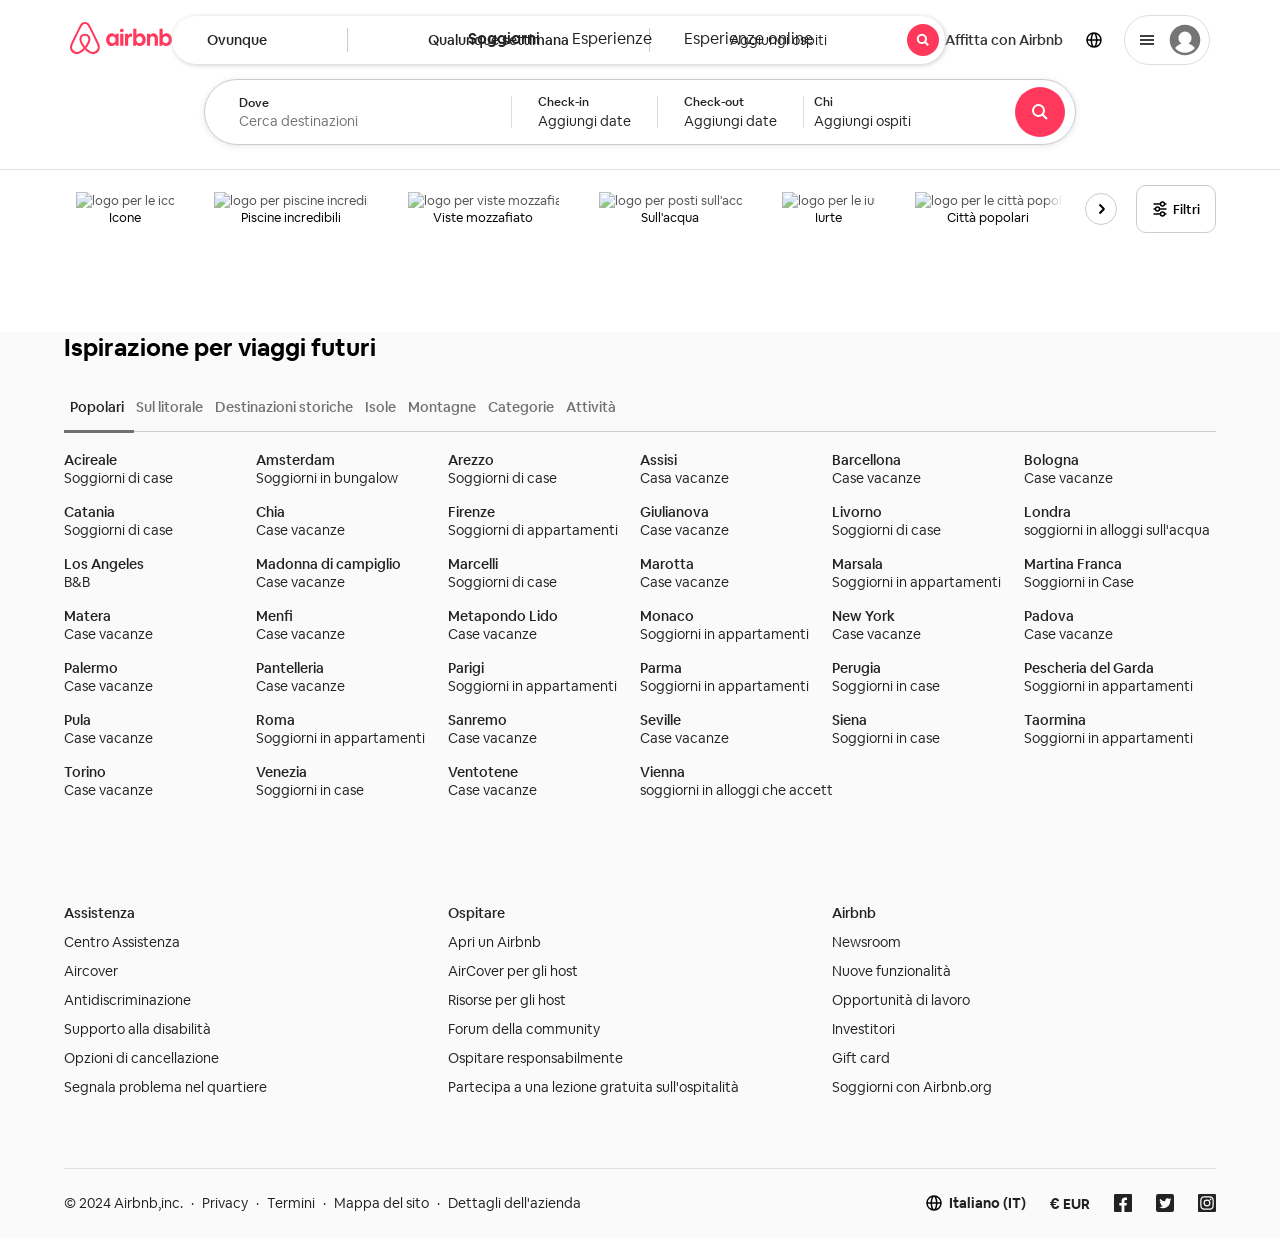
==== commit 8c4bc86e: "Added: styling elements in accomodation-page - script mouse hover shadow" ====
--- a/index.html
+++ b/index.html
@@ -3566,7 +3566,7 @@
     <script src="JS/swiper-bundle.min.js"></script>
     <script src="JS/createCard.js" defer></script>
     <script src="JS/scroll.js"></script>
-    <script src="JS/demo.js"></script>
+    <script src="JS/scroll-icons.js"></script>
     <script>
       const icone = document.getElementsByClassName('place-choice');
 
--- a/CSS/styles.css
+++ b/CSS/styles.css
@@ -239,7 +239,7 @@
   background-color: white;
   z-index: 10;
   padding-bottom: 0;
-  border-bottom: 1px solid #ccc;
+  border-bottom: 1px solid #ddd;
 }
 
 .scrolled {
@@ -281,12 +281,6 @@
   white-space: nowrap;
   z-index: 200;
   position: relative;
-}
-
-.links-scroll {
-  transform: translate(0%, -100px) scale(0.5);
-  opacity: 0;
-  z-index: 0;
 }
 
 .middle-links > button > a {
@@ -1267,7 +1261,7 @@
   /* flex-direction: column; */
   /* align-items: center; */
   justify-content: space-evenly;
-  position: sticky;
+  /* position: sticky; */
   top: 1rem;
   min-width: 0;
   text-align: left;
@@ -1419,7 +1413,7 @@
     z-index: 200;
     background-color: white;
   }
-
+  
   .search-mobile {
     display: grid;
     grid-template-columns: 1fr 9fr;
@@ -1431,14 +1425,15 @@
     height: 3.4rem;
     align-content: center;
     margin-left: 5.5%;
-  }
-
+    min-width: 0;
+  }
+  
   #mobile-txt {
     display: flex;
     flex-direction: column;
     align-items: flex-start;
   }
-
+  
   #mag-mobile {
     display: flex;
     align-items: center;
@@ -1446,11 +1441,20 @@
     height: 100%;
     width: 3rem;
   }
-
+  
+  #info-mobile {
+    display: flex;
+    flex-wrap: nowrap;
+    overflow: hidden;
+    text-overflow: ellipsis;
+    max-width: 80%;
+  }
+  
   #where-mobile {
     font-weight: 600;
     font-size: 14px;
   }
+  
 
   #settings-container {
     height: 3.4rem;
@@ -1517,20 +1521,52 @@
 
   .btns-mobile > div {
     font-size: smaller;
-  }
-
-  #info-mobile > span:nth-child(odd) {
-    display: inline-flex;
+    overflow: hidden;
+  }
+
+  #info-mobile {
     white-space: nowrap;
+    justify-content: flex-start;
+    display: flex;
     overflow: hidden;
     text-overflow: ellipsis;
+    gap: 3px;
+    text-align: start;
+  }
+
+  #info-mobile > span:nth-child(odd) {
+    display: inline-block;
+    overflow: hidden;
+    white-space: nowrap;
+    text-overflow: ellipsis;
   }
 
   #info-mobile > span:nth-child(even) {
+    overflow: hidden;
     font-weight: bold;
   }
 
   .mob-nav-scroll {
     transform: translateY(100px);
   }
+}
+
+@media (max-width: 400px) {
+  #settings-container {
+    display: none;
+  }
+
+  .search-mobile {
+    margin-right: 5.5%;
+  }
+}
+
+.links-scroll {
+  transform: translate(0%, -100px) scale(0.5);
+  opacity: 0;
+  z-index: 0;
+}
+
+.b-bottom {
+  box-shadow: 0px 0px 10px #ccc;
 }
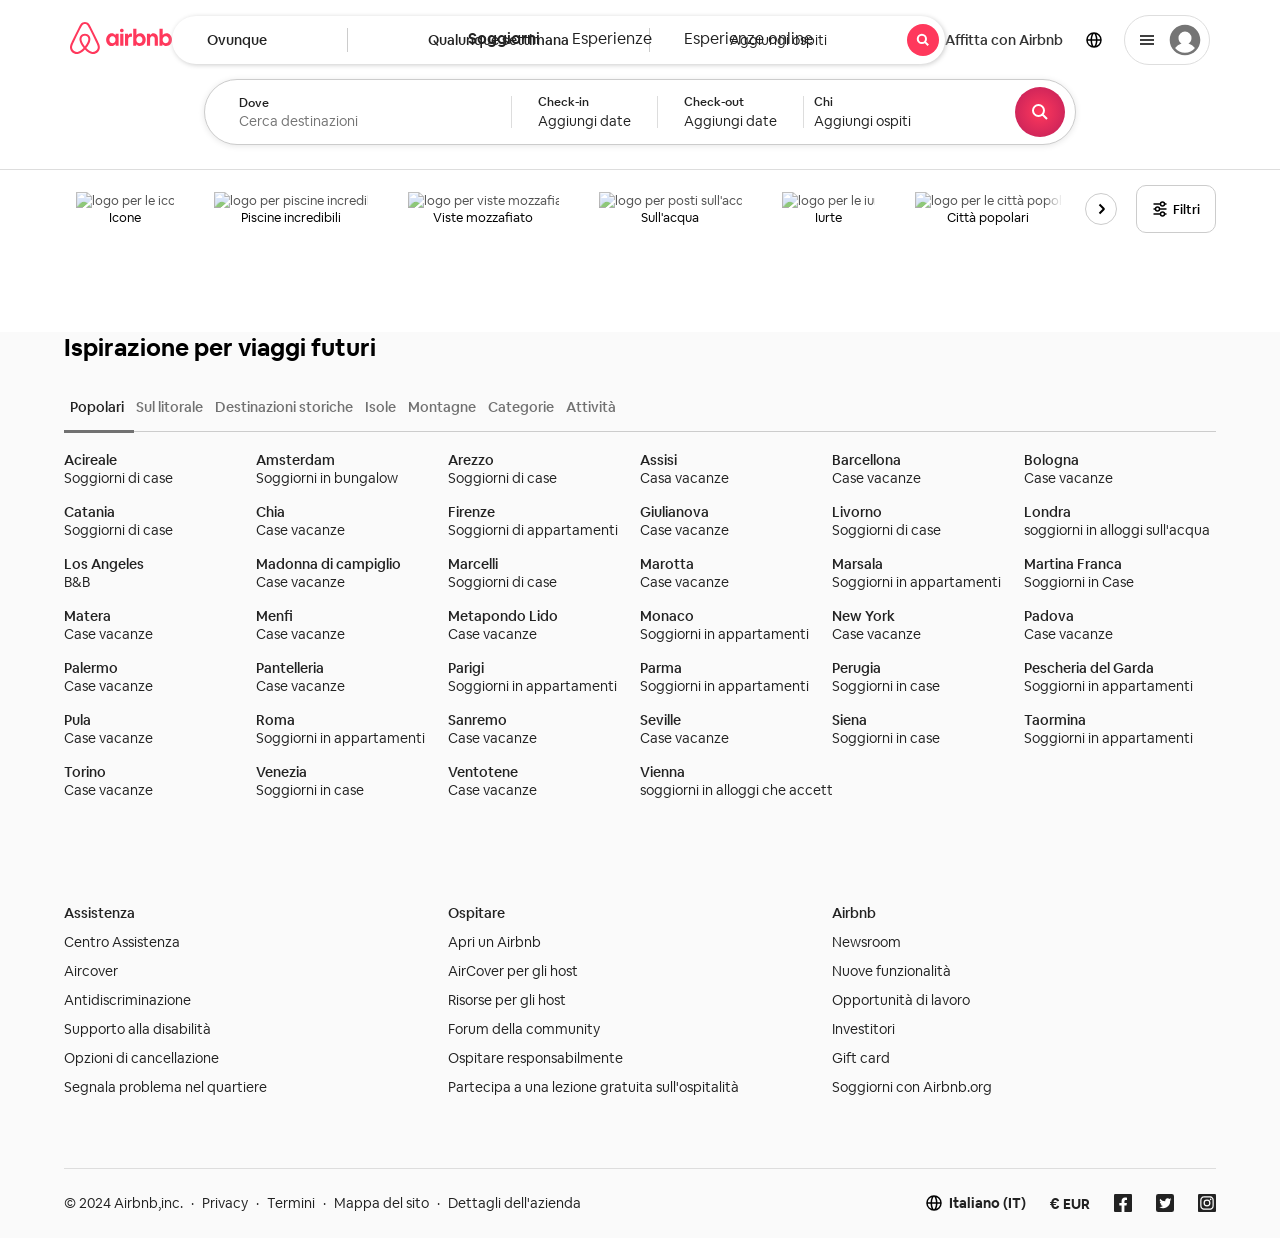
==== commit a92df0b9: "Feat: shadow script for  search button in index" ====
--- a/index.html
+++ b/index.html
@@ -3566,6 +3566,7 @@
     <script src="JS/swiper-bundle.min.js"></script>
     <script src="JS/createCard.js" defer></script>
     <script src="JS/scroll.js"></script>
+    <script src="JS/searchBtn.js"></script>
     <script src="JS/scroll-icons.js"></script>
     <script>
       const icone = document.getElementsByClassName('place-choice');
--- a/CSS/styles.css
+++ b/CSS/styles.css
@@ -226,6 +226,7 @@
   margin: 0;
   padding: 0;
   font-family: 'Circular', sans-serif;
+  /* overflow-x: auto; */
 }
 
 header {
@@ -836,7 +837,11 @@
   display: flex;
   align-items: center;
   justify-content: center;
-  background-color: #ff385c;
+  /* background: radial-gradient(circle at center,#FF385C 0%,#E61E4D 27.5%,#E31C5F 40%,#D70466 57.5%,#BD1E59 75%,#BD1E59 100%); */
+  --mouse-x: 50%;
+  --mouse-y: 50%;
+  background: radial-gradient(circle at var(--mouse-x) var(--mouse-y), #FF385C, #BD1E59);
+  transition: background-position 0.1s;
   border: none;
   border-radius: 50px;
   padding: 10px 20px;
@@ -845,10 +850,10 @@
   height: 50px;
   width: 50px;
 }
-
+/* 
 .search-button button:hover {
   background-color: #e03352;
-}
+} */
 
 .search-button svg {
   margin-right: 5px;
